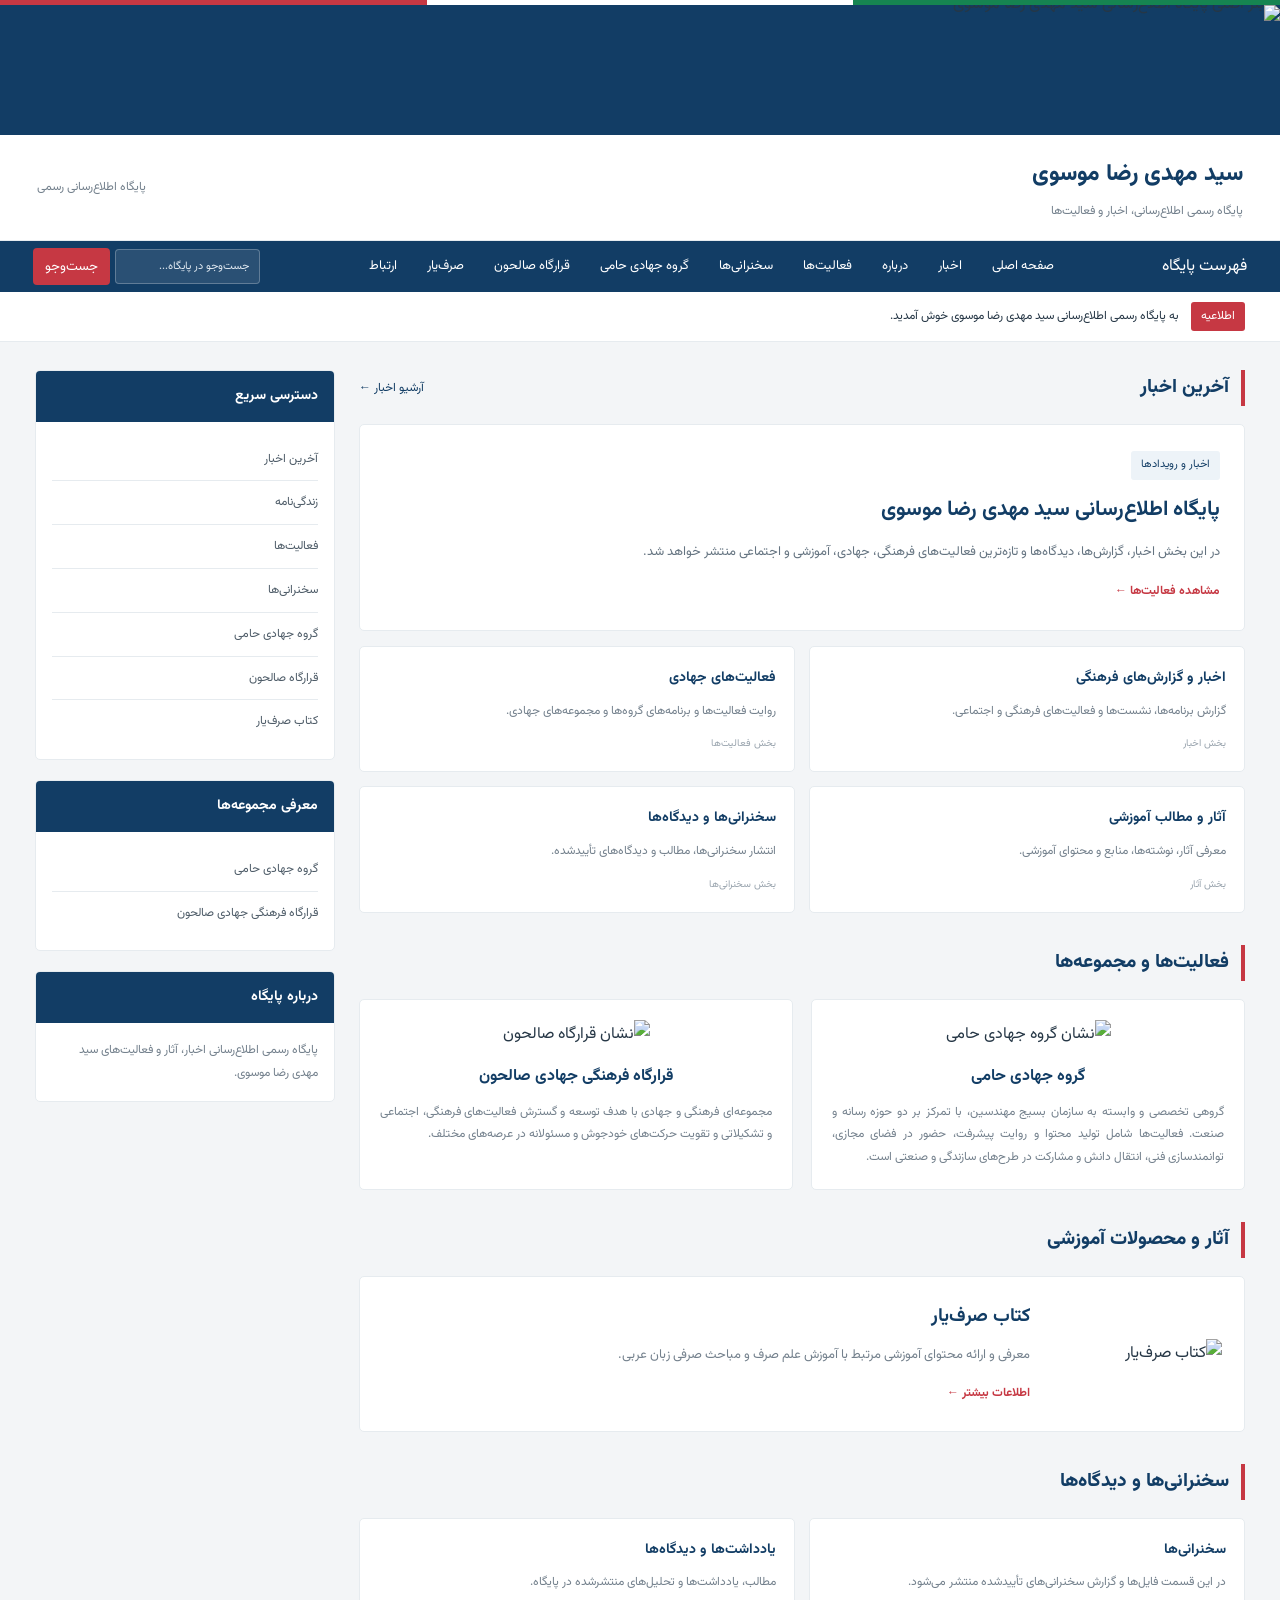
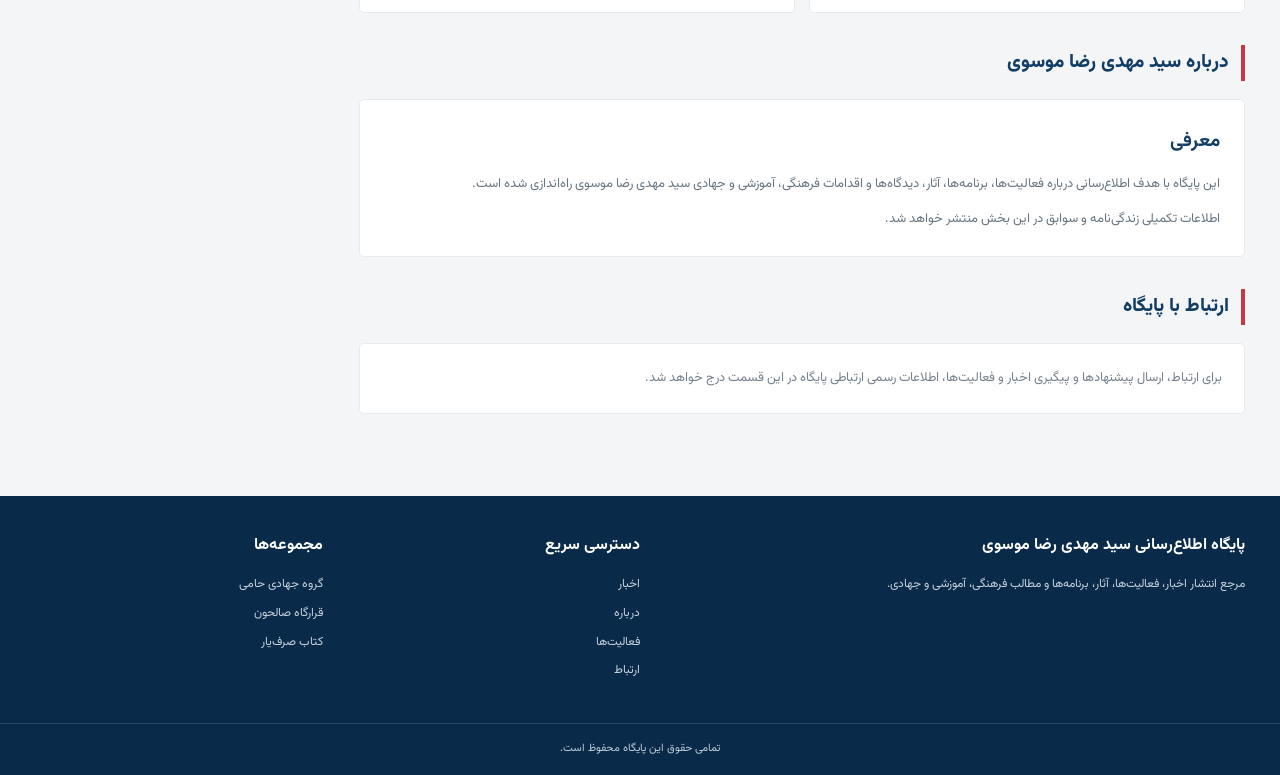
==== index.html @ 3959afa8 "Update index.html" ====
<!DOCTYPE html>
<html lang="fa" dir="rtl">
<head>
<meta charset="UTF-8">
<meta name="viewport" content="width=device-width, initial-scale=1.0">
<meta name="theme-color" content="#123d65">
<meta name="description" content="پایگاه اطلاع‌رسانی سید مهدی رضا موسوی؛ اخبار، فعالیت‌ها، آثار و برنامه‌های فرهنگی و جهادی">
<title>سید مهدی رضا موسوی | پایگاه اطلاع‌رسانی</title>

<link rel="preconnect" href="https://fonts.googleapis.com">
<link rel="preconnect" href="https://fonts.gstatic.com" crossorigin>
<link href="https://fonts.googleapis.com/css2?family=Vazirmatn:wght@400;500;600;700;800&display=swap" rel="stylesheet">

<style>
:root {
  --blue: #123d65;
  --dark: #092b49;
  --red: #c63843;
  --green: #168451;
  --text: #263746;
  --muted: #74818d;
  --line: #e6ebef;
  --bg: #f3f5f7;
  --white: #fff;
}

* {
  box-sizing: border-box;
  margin: 0;
  padding: 0;
}

html { scroll-behavior: smooth; }

body {
  font-family: "Vazirmatn", Tahoma, sans-serif;
  background: var(--bg);
  color: var(--text);
  line-height: 1.9;
}

a {
  text-decoration: none;
  color: inherit;
}

button, input { font-family: inherit; }

.top-strip {
  height: 5px;
  background: linear-gradient(to left,
    var(--green) 0 33.33%,
    white 33.33% 66.66%,
    var(--red) 66.66% 100%);
}

.hero-banner {
  width: 100%;
  overflow: hidden;
  background: #123d65;
  line-height: 0;
}

.hero-banner img {
  display: block;
  width: 100%;
  height: auto;
  max-height: 310px;
  min-height: 130px;
  object-fit: cover;
  object-position: center;
}

.header {
  background: white;
  border-bottom: 1px solid var(--line);
}

.header-inner {
  max-width: 1250px;
  margin: auto;
  padding: 18px 22px;
  display: flex;
  justify-content: space-between;
  align-items: center;
  gap: 20px;
}

.brand-title {
  color: var(--blue);
  font-size: 23px;
  font-weight: 800;
}

.brand-subtitle {
  color: var(--muted);
  font-size: 12px;
  margin-top: 3px;
}

.header-date {
  color: var(--muted);
  font-size: 12px;
}

.navbar {
  background: var(--blue);
  color: white;
  position: relative;
  z-index: 10;
}

.nav-inner {
  max-width: 1250px;
  margin: auto;
  padding: 0 18px;
  display: flex;
  align-items: center;
  justify-content: space-between;
}

.menu {
  display: flex;
  list-style: none;
  align-items: center;
  flex-wrap: wrap;
}

.menu a {
  display: block;
  padding: 13px 15px;
  font-size: 13px;
  transition: .2s;
}

.menu a:hover {
  background: rgba(255,255,255,.13);
}

.mobile-toggle {
  display: none;
  border: 0;
  color: white;
  background: transparent;
  font-size: 25px;
  padding: 7px;
  cursor: pointer;
}

.search-area {
  display: flex;
  align-items: center;
  gap: 5px;
}

.search-area input {
  width: 145px;
  padding: 8px 10px;
  border: 1px solid rgba(255,255,255,.25);
  background: rgba(255,255,255,.1);
  border-radius: 4px;
  color: white;
  outline: none;
  font-size: 11px;
}

.search-area input::placeholder { color: #e0e9f1; }

.search-area button {
  background: var(--red);
  border: 0;
  color: white;
  padding: 8px 12px;
  border-radius: 4px;
  cursor: pointer;
}

.announcement {
  background: white;
  border-bottom: 1px solid var(--line);
}

.announcement-inner {
  max-width: 1250px;
  margin: auto;
  padding: 10px 20px;
  display: flex;
  gap: 12px;
  align-items: center;
  font-size: 12px;
}

.announcement-label {
  background: var(--red);
  color: white;
  padding: 3px 10px;
  border-radius: 3px;
  white-space: nowrap;
}

.container {
  max-width: 1250px;
  margin: 28px auto;
  padding: 0 20px;
}

.section-heading {
  display: flex;
  align-items: center;
  justify-content: space-between;
  border-right: 4px solid var(--red);
  padding-right: 12px;
  margin-bottom: 18px;
}

.section-heading h2 {
  font-size: 19px;
  color: var(--blue);
  font-weight: 800;
}

.section-heading a {
  font-size: 12px;
  color: var(--blue);
}

.main-grid {
  display: grid;
  grid-template-columns: minmax(0, 1fr) 300px;
  gap: 24px;
  align-items: start;
}

.content-section { margin-bottom: 32px; }

.featured {
  background: white;
  border: 1px solid var(--line);
  border-radius: 5px;
  overflow: hidden;
}

.featured-content { padding: 24px; }

.category {
  display: inline-block;
  background: #edf3f8;
  color: var(--blue);
  padding: 4px 10px;
  font-size: 11px;
  border-radius: 3px;
  margin-bottom: 10px;
}

.featured h2 {
  font-size: 21px;
  line-height: 1.9;
  color: var(--blue);
  margin-bottom: 10px;
}

.featured p {
  color: #657481;
  font-size: 13px;
}

.read-more {
  display: inline-block;
  margin-top: 15px;
  color: var(--red);
  font-size: 12px;
  font-weight: 700;
}

.news-grid {
  display: grid;
  grid-template-columns: repeat(2, minmax(0, 1fr));
  gap: 14px;
}

.news-card {
  background: white;
  border: 1px solid var(--line);
  border-radius: 5px;
  padding: 18px;
  transition: .2s;
}

.news-card:hover {
  transform: translateY(-3px);
  box-shadow: 0 6px 20px rgba(0,0,0,.06);
}

.news-card h3 {
  color: var(--blue);
  font-size: 14px;
  margin-bottom: 8px;
}

.news-card p {
  color: var(--muted);
  font-size: 12px;
}

.news-date {
  display: block;
  color: #98a3ad;
  font-size: 10px;
  margin-top: 12px;
}

.sidebar-box {
  background: white;
  border: 1px solid var(--line);
  margin-bottom: 20px;
  border-radius: 5px;
  overflow: hidden;
}

.sidebar-title {
  background: var(--blue);
  color: white;
  padding: 12px 16px;
  font-size: 14px;
  font-weight: 700;
}

.sidebar-body { padding: 16px; }

.sidebar-link {
  display: block;
  border-bottom: 1px solid var(--line);
  padding: 10px 0;
  font-size: 12px;
  color: #4e5c68;
}

.sidebar-link:last-child { border-bottom: 0; }

.organization-grid {
  display: grid;
  grid-template-columns: repeat(2, minmax(0, 1fr));
  gap: 18px;
}

.organization-card {
  background: white;
  border: 1px solid var(--line);
  padding: 20px;
  border-radius: 5px;
  text-align: center;
}

.organization-card img {
  width: 100%;
  height: 145px;
  object-fit: contain;
  margin-bottom: 12px;
}

.organization-card h3 {
  color: var(--blue);
  font-size: 16px;
  margin-bottom: 8px;
}

.organization-card p {
  font-size: 12px;
  color: var(--muted);
  text-align: justify;
}

.book-card {
  display: flex;
  align-items: center;
  gap: 22px;
  background: white;
  border: 1px solid var(--line);
  padding: 22px;
  border-radius: 5px;
}

.book-card img {
  width: 170px;
  max-height: 190px;
  object-fit: contain;
}

.book-card h3 {
  color: var(--blue);
  margin-bottom: 8px;
}

.book-card p {
  font-size: 13px;
  color: var(--muted);
}

.about-box {
  background: white;
  border: 1px solid var(--line);
  border-radius: 5px;
  padding: 24px;
}

.about-box h2 {
  color: var(--blue);
  font-size: 19px;
  margin-bottom: 12px;
}

.about-box p {
  color: #667582;
  font-size: 13px;
}

.contact-box {
  background: white;
  padding: 22px;
  border: 1px solid var(--line);
  border-radius: 5px;
}

.contact-box p {
  font-size: 13px;
  color: var(--muted);
}

.footer {
  background: var(--dark);
  color: white;
  margin-top: 50px;
}

.footer-inner {
  max-width: 1250px;
  margin: auto;
  padding: 35px 20px;
  display: grid;
  grid-template-columns: 2fr 1fr 1fr;
  gap: 30px;
}

.footer h3 {
  font-size: 16px;
  margin-bottom: 12px;
}

.footer p, .footer a {
  font-size: 12px;
  color: #c5d1dc;
}

.footer a {
  display: block;
  margin: 6px 0;
}

.copyright {
  text-align: center;
  border-top: 1px solid rgba(255,255,255,.13);
  padding: 15px;
  font-size: 11px;
  color: #bdcbd8;
}

@media(max-width: 850px) {
  .main-grid { grid-template-columns: 1fr; }

  .sidebar {
    display: grid;
    grid-template-columns: repeat(2, minmax(0, 1fr));
    gap: 12px;
  }

  .footer-inner { grid-template-columns: 1fr 1fr; }
}

@media(max-width: 600px) {
  .hero-banner img {
    min-height: 105px;
    max-height: 190px;
    object-fit: cover;
  }

  .header-inner { padding: 12px 15px; }
  .brand-title { font-size: 17px; }
  .header-date { display: none; }

  .nav-inner {
    display: block;
    padding: 0 12px;
  }

  .mobile-bar {
    display: flex;
    justify-content: space-between;
    align-items: center;
    min-height: 48px;
  }

  .mobile-toggle { display: block; }

  .menu {
    display: none;
    flex-direction: column;
    align-items: stretch;
    padding-bottom: 10px;
  }

  .menu.open { display: flex; }

  .menu a {
    padding: 9px 12px;
    border-top: 1px solid rgba(255,255,255,.1);
  }

  .search-area { padding: 8px 0 13px; }
  .search-area input { width: 100%; }

  .announcement-inner { font-size: 10px; }

  .container {
    margin: 20px auto;
    padding: 0 13px;
  }

  .news-grid, .organization-grid { grid-template-columns: 1fr; }

  .featured-content { padding: 17px; }
  .featured h2 { font-size: 17px; }
  .sidebar { grid-template-columns: 1fr; }

  .book-card {
    flex-direction: column;
    text-align: center;
  }

  .book-card img { width: 145px; }

  .footer-inner {
    grid-template-columns: 1fr;
    gap: 22px;
  }
}
</style>
</head>

<body>

<div class="top-strip"></div>

<!-- بنر اصلی -->
<div class="hero-banner" id="home">
  <img src="header.png"
       alt="بنر اصلی پایگاه اطلاع‌رسانی سید مهدی رضا موسوی">
</div>

<header class="header">
  <div class="header-inner">
    <div>
      <div class="brand-title">سید مهدی رضا موسوی</div>
      <div class="brand-subtitle">پایگاه رسمی اطلاع‌رسانی، اخبار و فعالیت‌ها</div>
    </div>
    <div class="header-date">پایگاه اطلاع‌رسانی رسمی</div>
  </div>
</header>

<nav class="navbar">
  <div class="nav-inner">
    <div class="mobile-bar">
      <span>فهرست پایگاه</span>
      <button class="mobile-toggle" id="menuToggle" aria-label="باز کردن فهرست">☰</button>
    </div>

    <ul class="menu" id="mainMenu">
      <li><a href="#home">صفحه اصلی</a></li>
      <li><a href="#news">اخبار</a></li>
      <li><a href="#about">درباره</a></li>
      <li><a href="#works">فعالیت‌ها</a></li>
      <li><a href="#speeches">سخنرانی‌ها</a></li>
      <li><a href="#hami">گروه جهادی حامی</a></li>
      <li><a href="#salehoon">قرارگاه صالحون</a></li>
      <li><a href="#sarfyar">صرف‌یار</a></li>
      <li><a href="#contact">ارتباط</a></li>
    </ul>

    <form class="search-area" id="searchForm">
      <input type="search" id="searchInput" placeholder="جست‌وجو در پایگاه...">
      <button type="submit">جست‌وجو</button>
    </form>
  </div>
</nav>

<div class="announcement">
  <div class="announcement-inner">
    <span class="announcement-label">اطلاعیه</span>
    <span>به پایگاه رسمی اطلاع‌رسانی سید مهدی رضا موسوی خوش آمدید.</span>
  </div>
</div>

<main class="container">
  <div class="main-grid">
    <div class="main-content">

      <section class="content-section" id="news">
        <div class="section-heading">
          <h2>آخرین اخبار</h2>
          <a href="#news">آرشیو اخبار ←</a>
        </div>

        <article class="featured searchable">
          <div class="featured-content">
            <span class="category">اخبار و رویدادها</span>
            <h2>پایگاه اطلاع‌رسانی سید مهدی رضا موسوی</h2>
            <p>
              در این بخش اخبار، گزارش‌ها، دیدگاه‌ها و تازه‌ترین فعالیت‌های
              فرهنگی، جهادی، آموزشی و اجتماعی منتشر خواهد شد.
            </p>
            <a class="read-more" href="#works">مشاهده فعالیت‌ها ←</a>
          </div>
        </article>

        <div class="news-grid" style="margin-top:15px">
          <article class="news-card searchable">
            <h3>اخبار و گزارش‌های فرهنگی</h3>
            <p>گزارش برنامه‌ها، نشست‌ها و فعالیت‌های فرهنگی و اجتماعی.</p>
            <span class="news-date">بخش اخبار</span>
          </article>

          <article class="news-card searchable">
            <h3>فعالیت‌های جهادی</h3>
            <p>روایت فعالیت‌ها و برنامه‌های گروه‌ها و مجموعه‌های جهادی.</p>
            <span class="news-date">بخش فعالیت‌ها</span>
          </article>

          <article class="news-card searchable">
            <h3>آثار و مطالب آموزشی</h3>
            <p>معرفی آثار، نوشته‌ها، منابع و محتوای آموزشی.</p>
            <span class="news-date">بخش آثار</span>
          </article>

          <article class="news-card searchable">
            <h3>سخنرانی‌ها و دیدگاه‌ها</h3>
            <p>انتشار سخنرانی‌ها، مطالب و دیدگاه‌های تأییدشده.</p>
            <span class="news-date">بخش سخنرانی‌ها</span>
          </article>
        </div>
      </section>

      <section class="content-section" id="works">
        <div class="section-heading">
          <h2>فعالیت‌ها و مجموعه‌ها</h2>
        </div>

        <div class="organization-grid">
          <article class="organization-card searchable" id="hami">
            <img src="hami.png" alt="نشان گروه جهادی حامی">
            <h3>گروه جهادی حامی</h3>
            <p>
              گروهی تخصصی و وابسته به سازمان بسیج مهندسین، با تمرکز بر
              دو حوزه رسانه و صنعت. فعالیت‌ها شامل تولید محتوا و روایت
              پیشرفت، حضور در فضای مجازی، توانمندسازی فنی، انتقال دانش
              و مشارکت در طرح‌های سازندگی و صنعتی است.
            </p>
          </article>

          <article class="organization-card searchable" id="salehoon">
            <img src="salehoon.jpg" alt="نشان قرارگاه صالحون">
            <h3>قرارگاه فرهنگی جهادی صالحون</h3>
            <p>
              مجموعه‌ای فرهنگی و جهادی با هدف توسعه و گسترش فعالیت‌های
              فرهنگی، اجتماعی و تشکیلاتی و تقویت حرکت‌های خودجوش
              و مسئولانه در عرصه‌های مختلف.
            </p>
          </article>
        </div>
      </section>

      <section class="content-section" id="sarfyar">
        <div class="section-heading">
          <h2>آثار و محصولات آموزشی</h2>
        </div>

        <article class="book-card searchable">
          <img src="sarf-yar.png" alt="کتاب صرف‌یار">
          <div>
            <h3>کتاب صرف‌یار</h3>
            <p>
              معرفی و ارائه محتوای آموزشی مرتبط با آموزش علم صرف
              و مباحث صرفی زبان عربی.
            </p>
            <a class="read-more" href="#contact">اطلاعات بیشتر ←</a>
          </div>
        </article>
      </section>

      <section class="content-section" id="speeches">
        <div class="section-heading">
          <h2>سخنرانی‌ها و دیدگاه‌ها</h2>
        </div>

        <div class="news-grid">
          <article class="news-card searchable">
            <h3>سخنرانی‌ها</h3>
            <p>در این قسمت فایل‌ها و گزارش سخنرانی‌های تأییدشده منتشر می‌شود.</p>
          </article>
          <article class="news-card searchable">
            <h3>یادداشت‌ها و دیدگاه‌ها</h3>
            <p>مطالب، یادداشت‌ها و تحلیل‌های منتشرشده در پایگاه.</p>
          </article>
        </div>
      </section>

      <section class="content-section" id="about">
        <div class="section-heading">
          <h2>درباره سید مهدی رضا موسوی</h2>
        </div>

        <div class="about-box searchable">
          <h2>معرفی</h2>
          <p>
            این پایگاه با هدف اطلاع‌رسانی درباره فعالیت‌ها، برنامه‌ها،
            آثار، دیدگاه‌ها و اقدامات فرهنگی، آموزشی و جهادی
            سید مهدی رضا موسوی راه‌اندازی شده است.
          </p>
          <p style="margin-top:10px">
            اطلاعات تکمیلی زندگی‌نامه و سوابق در این بخش منتشر خواهد شد.
          </p>
        </div>
      </section>

      <section class="content-section" id="contact">
        <div class="section-heading">
          <h2>ارتباط با پایگاه</h2>
        </div>
        <div class="contact-box">
          <p>
            برای ارتباط، ارسال پیشنهادها و پیگیری اخبار و فعالیت‌ها،
            اطلاعات رسمی ارتباطی پایگاه در این قسمت درج خواهد شد.
          </p>
        </div>
      </section>

    </div>

    <aside class="sidebar">
      <div class="sidebar-box">
        <div class="sidebar-title">دسترسی سریع</div>
        <div class="sidebar-body">
          <a class="sidebar-link" href="#news">آخرین اخبار</a>
          <a class="sidebar-link" href="#about">زندگی‌نامه</a>
          <a class="sidebar-link" href="#works">فعالیت‌ها</a>
          <a class="sidebar-link" href="#speeches">سخنرانی‌ها</a>
          <a class="sidebar-link" href="#hami">گروه جهادی حامی</a>
          <a class="sidebar-link" href="#salehoon">قرارگاه صالحون</a>
          <a class="sidebar-link" href="#sarfyar">کتاب صرف‌یار</a>
        </div>
      </div>

      <div class="sidebar-box">
        <div class="sidebar-title">معرفی مجموعه‌ها</div>
        <div class="sidebar-body">
          <a class="sidebar-link" href="#hami">گروه جهادی حامی</a>
          <a class="sidebar-link" href="#salehoon">قرارگاه فرهنگی جهادی صالحون</a>
        </div>
      </div>

      <div class="sidebar-box">
        <div class="sidebar-title">درباره پایگاه</div>
        <div class="sidebar-body">
          <p style="font-size:12px;color:#74818d">
            پایگاه رسمی اطلاع‌رسانی اخبار، آثار و فعالیت‌های
            سید مهدی رضا موسوی.
          </p>
        </div>
      </div>
    </aside>
  </div>
</main>

<footer class="footer">
  <div class="footer-inner">
    <div>
      <h3>پایگاه اطلاع‌رسانی سید مهدی رضا موسوی</h3>
      <p>
        مرجع انتشار اخبار، فعالیت‌ها، آثار، برنامه‌ها و مطالب
        فرهنگی، آموزشی و جهادی.
      </p>
    </div>

    <div>
      <h3>دسترسی سریع</h3>
      <a href="#news">اخبار</a>
      <a href="#about">درباره</a>
      <a href="#works">فعالیت‌ها</a>
      <a href="#contact">ارتباط</a>
    </div>

    <div>
      <h3>مجموعه‌ها</h3>
      <a href="#hami">گروه جهادی حامی</a>
      <a href="#salehoon">قرارگاه صالحون</a>
      <a href="#sarfyar">کتاب صرف‌یار</a>
    </div>
  </div>

  <div class="copyright">
    تمامی حقوق این پایگاه محفوظ است.
  </div>
</footer>

<script>
const menuToggle = document.getElementById("menuToggle");
const mainMenu = document.getElementById("mainMenu");

menuToggle.addEventListener("click", function() {
  mainMenu.classList.toggle("open");
});

document.querySelectorAll(".menu a").forEach(function(link) {
  link.addEventListener("click", function() {
    mainMenu.classList.remove("open");
  });
});

document.getElementById("searchForm").addEventListener("submit", function(e) {
  e.preventDefault();

  const query = document.getElementById("searchInput").value
    .trim().toLowerCase();

  document.querySelectorAll(".searchable").forEach(function(item) {
    const content = item.innerText.toLowerCase();
    item.style.display = (!query || content.includes(query)) ? "" : "none";
  });
});
</script>

</body>
</html>
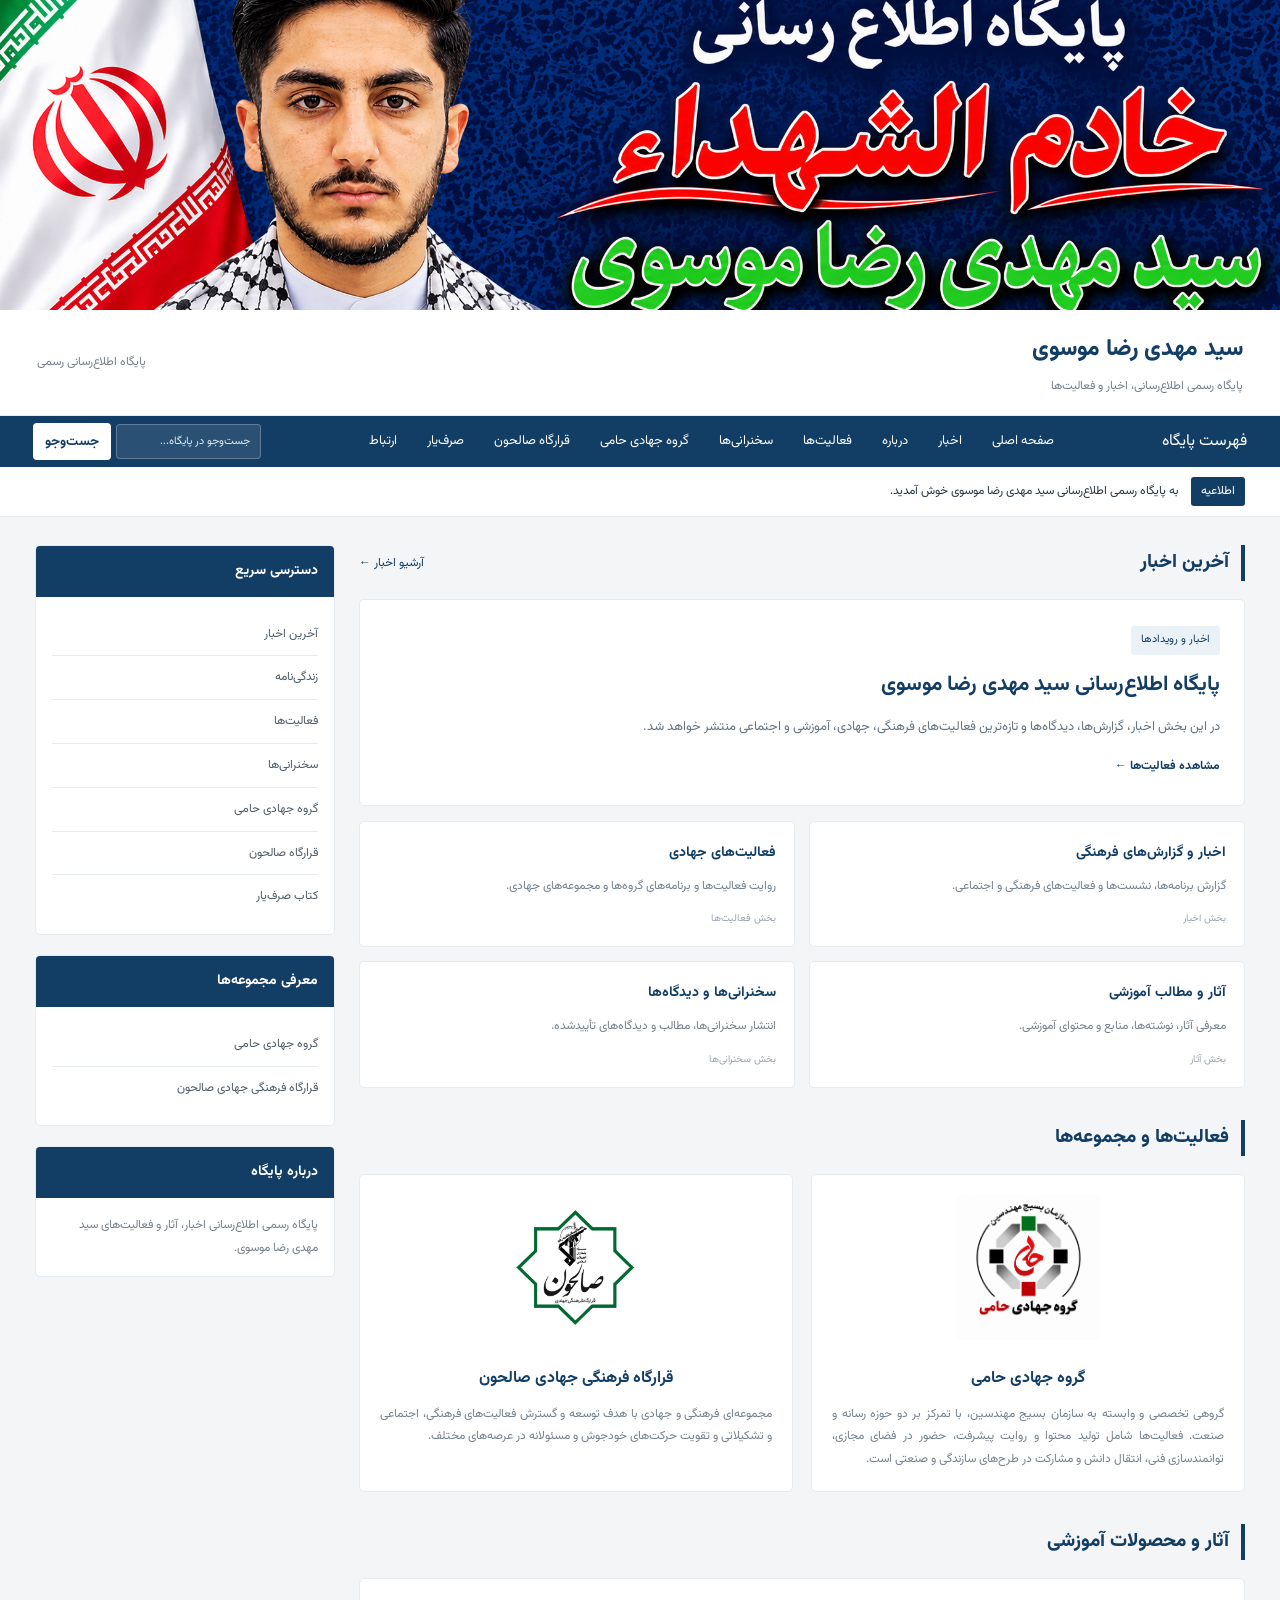
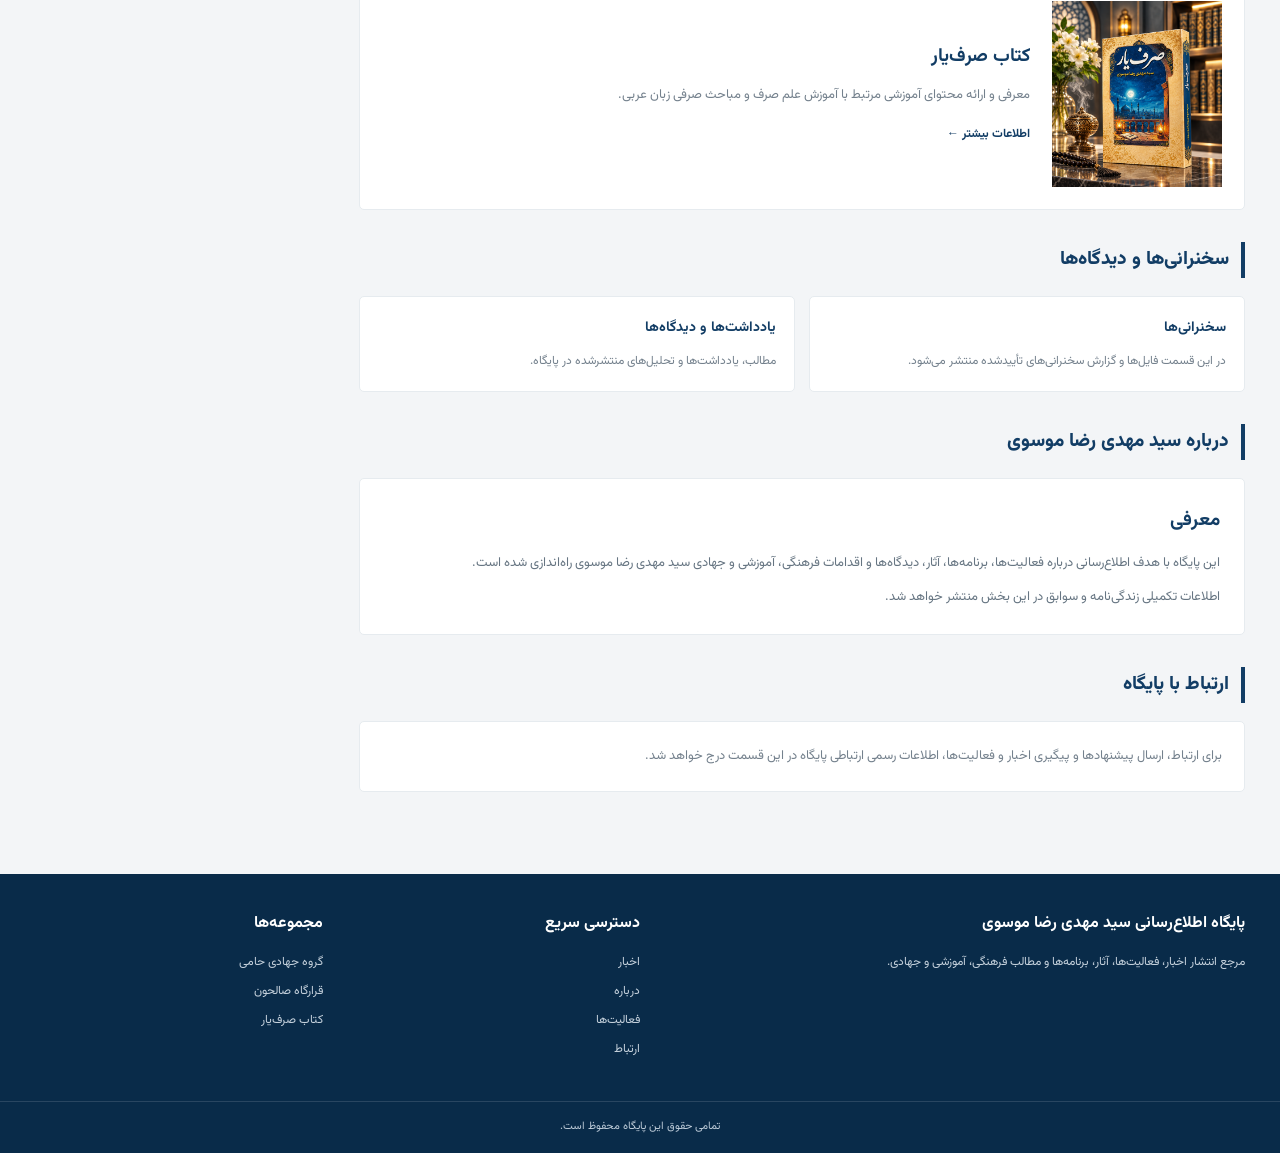
==== commit ae792526: "Update index.html" ====
--- a/index.html
+++ b/index.html
@@ -16,13 +16,12 @@
 :root {
   --blue: #123d65;
   --dark: #092b49;
-  --red: #c63843;
-  --green: #168451;
+  --blue-light: #eaf1f7;
   --text: #263746;
   --muted: #74818d;
   --line: #e6ebef;
   --bg: #f3f5f7;
-  --white: #fff;
+  --white: #ffffff;
 }
 
 * {
@@ -31,7 +30,9 @@
   padding: 0;
 }
 
-html { scroll-behavior: smooth; }
+html {
+  scroll-behavior: smooth;
+}
 
 body {
   font-family: "Vazirmatn", Tahoma, sans-serif;
@@ -45,20 +46,16 @@
   color: inherit;
 }
 
-button, input { font-family: inherit; }
-
-.top-strip {
-  height: 5px;
-  background: linear-gradient(to left,
-    var(--green) 0 33.33%,
-    white 33.33% 66.66%,
-    var(--red) 66.66% 100%);
-}
+button, input {
+  font-family: inherit;
+}
+
+/* بنر اصلی */
 
 .hero-banner {
   width: 100%;
   overflow: hidden;
-  background: #123d65;
+  background: var(--blue);
   line-height: 0;
 }
 
@@ -72,8 +69,10 @@
   object-position: center;
 }
 
+/* سربرگ */
+
 .header {
-  background: white;
+  background: var(--white);
   border-bottom: 1px solid var(--line);
 }
 
@@ -103,6 +102,8 @@
   color: var(--muted);
   font-size: 12px;
 }
+
+/* منوی اصلی */
 
 .navbar {
   background: var(--blue);
@@ -165,16 +166,21 @@
   font-size: 11px;
 }
 
-.search-area input::placeholder { color: #e0e9f1; }
+.search-area input::placeholder {
+  color: #e0e9f1;
+}
 
 .search-area button {
-  background: var(--red);
+  background: #ffffff;
   border: 0;
-  color: white;
+  color: var(--blue);
   padding: 8px 12px;
   border-radius: 4px;
   cursor: pointer;
-}
+  font-weight: 700;
+}
+
+/* اطلاعیه */
 
 .announcement {
   background: white;
@@ -192,13 +198,15 @@
 }
 
 .announcement-label {
-  background: var(--red);
+  background: var(--blue);
   color: white;
   padding: 3px 10px;
   border-radius: 3px;
   white-space: nowrap;
 }
 
+/* محتوای اصلی */
+
 .container {
   max-width: 1250px;
   margin: 28px auto;
@@ -209,7 +217,7 @@
   display: flex;
   align-items: center;
   justify-content: space-between;
-  border-right: 4px solid var(--red);
+  border-right: 4px solid var(--blue);
   padding-right: 12px;
   margin-bottom: 18px;
 }
@@ -232,7 +240,11 @@
   align-items: start;
 }
 
-.content-section { margin-bottom: 32px; }
+.content-section {
+  margin-bottom: 32px;
+}
+
+/* خبر اصلی */
 
 .featured {
   background: white;
@@ -241,11 +253,13 @@
   overflow: hidden;
 }
 
-.featured-content { padding: 24px; }
+.featured-content {
+  padding: 24px;
+}
 
 .category {
   display: inline-block;
-  background: #edf3f8;
+  background: var(--blue-light);
   color: var(--blue);
   padding: 4px 10px;
   font-size: 11px;
@@ -268,10 +282,12 @@
 .read-more {
   display: inline-block;
   margin-top: 15px;
-  color: var(--red);
+  color: var(--blue);
   font-size: 12px;
   font-weight: 700;
 }
+
+/* کارت های خبری */
 
 .news-grid {
   display: grid;
@@ -290,6 +306,7 @@
 .news-card:hover {
   transform: translateY(-3px);
   box-shadow: 0 6px 20px rgba(0,0,0,.06);
+  border-color: #c7d8e7;
 }
 
 .news-card h3 {
@@ -309,6 +326,8 @@
   font-size: 10px;
   margin-top: 12px;
 }
+
+/* ستون کناری */
 
 .sidebar-box {
   background: white;
@@ -326,7 +345,9 @@
   font-weight: 700;
 }
 
-.sidebar-body { padding: 16px; }
+.sidebar-body {
+  padding: 16px;
+}
 
 .sidebar-link {
   display: block;
@@ -336,7 +357,15 @@
   color: #4e5c68;
 }
 
-.sidebar-link:last-child { border-bottom: 0; }
+.sidebar-link:hover {
+  color: var(--blue);
+}
+
+.sidebar-link:last-child {
+  border-bottom: 0;
+}
+
+/* معرفی مجموعه ها */
 
 .organization-grid {
   display: grid;
@@ -370,6 +399,8 @@
   color: var(--muted);
   text-align: justify;
 }
+
+/* کتاب و آثار */
 
 .book-card {
   display: flex;
@@ -397,6 +428,8 @@
   color: var(--muted);
 }
 
+/* زندگی نامه */
+
 .about-box {
   background: white;
   border: 1px solid var(--line);
@@ -415,6 +448,8 @@
   font-size: 13px;
 }
 
+/* ارتباط */
+
 .contact-box {
   background: white;
   padding: 22px;
@@ -426,6 +461,8 @@
   font-size: 13px;
   color: var(--muted);
 }
+
+/* پاورقی */
 
 .footer {
   background: var(--dark);
@@ -447,7 +484,8 @@
   margin-bottom: 12px;
 }
 
-.footer p, .footer a {
+.footer p,
+.footer a {
   font-size: 12px;
   color: #c5d1dc;
 }
@@ -455,6 +493,10 @@
 .footer a {
   display: block;
   margin: 6px 0;
+}
+
+.footer a:hover {
+  color: white;
 }
 
 .copyright {
@@ -465,8 +507,12 @@
   color: #bdcbd8;
 }
 
+/* نسخه تبلت */
+
 @media(max-width: 850px) {
-  .main-grid { grid-template-columns: 1fr; }
+  .main-grid {
+    grid-template-columns: 1fr;
+  }
 
   .sidebar {
     display: grid;
@@ -474,8 +520,12 @@
     gap: 12px;
   }
 
-  .footer-inner { grid-template-columns: 1fr 1fr; }
-}
+  .footer-inner {
+    grid-template-columns: 1fr 1fr;
+  }
+}
+
+/* نسخه موبایل */
 
 @media(max-width: 600px) {
   .hero-banner img {
@@ -484,9 +534,17 @@
     object-fit: cover;
   }
 
-  .header-inner { padding: 12px 15px; }
-  .brand-title { font-size: 17px; }
-  .header-date { display: none; }
+  .header-inner {
+    padding: 12px 15px;
+  }
+
+  .brand-title {
+    font-size: 17px;
+  }
+
+  .header-date {
+    display: none;
+  }
 
   .nav-inner {
     display: block;
@@ -500,7 +558,9 @@
     min-height: 48px;
   }
 
-  .mobile-toggle { display: block; }
+  .mobile-toggle {
+    display: block;
+  }
 
   .menu {
     display: none;
@@ -509,35 +569,57 @@
     padding-bottom: 10px;
   }
 
-  .menu.open { display: flex; }
+  .menu.open {
+    display: flex;
+  }
 
   .menu a {
     padding: 9px 12px;
     border-top: 1px solid rgba(255,255,255,.1);
   }
 
-  .search-area { padding: 8px 0 13px; }
-  .search-area input { width: 100%; }
-
-  .announcement-inner { font-size: 10px; }
+  .search-area {
+    padding: 8px 0 13px;
+  }
+
+  .search-area input {
+    width: 100%;
+  }
+
+  .announcement-inner {
+    font-size: 10px;
+  }
 
   .container {
     margin: 20px auto;
     padding: 0 13px;
   }
 
-  .news-grid, .organization-grid { grid-template-columns: 1fr; }
-
-  .featured-content { padding: 17px; }
-  .featured h2 { font-size: 17px; }
-  .sidebar { grid-template-columns: 1fr; }
+  .news-grid,
+  .organization-grid {
+    grid-template-columns: 1fr;
+  }
+
+  .featured-content {
+    padding: 17px;
+  }
+
+  .featured h2 {
+    font-size: 17px;
+  }
+
+  .sidebar {
+    grid-template-columns: 1fr;
+  }
 
   .book-card {
     flex-direction: column;
     text-align: center;
   }
 
-  .book-card img { width: 145px; }
+  .book-card img {
+    width: 145px;
+  }
 
   .footer-inner {
     grid-template-columns: 1fr;
@@ -549,14 +631,13 @@
 
 <body>
 
-<div class="top-strip"></div>
-
 <!-- بنر اصلی -->
 <div class="hero-banner" id="home">
-  <img src="header.png"
+  <img src="images/header.png"
        alt="بنر اصلی پایگاه اطلاع‌رسانی سید مهدی رضا موسوی">
 </div>
 
+<!-- سربرگ -->
 <header class="header">
   <div class="header-inner">
     <div>
@@ -567,8 +648,10 @@
   </div>
 </header>
 
+<!-- منوی اصلی -->
 <nav class="navbar">
   <div class="nav-inner">
+
     <div class="mobile-bar">
       <span>فهرست پایگاه</span>
       <button class="mobile-toggle" id="menuToggle" aria-label="باز کردن فهرست">☰</button>
@@ -590,9 +673,11 @@
       <input type="search" id="searchInput" placeholder="جست‌وجو در پایگاه...">
       <button type="submit">جست‌وجو</button>
     </form>
+
   </div>
 </nav>
 
+<!-- اطلاعیه -->
 <div class="announcement">
   <div class="announcement-inner">
     <span class="announcement-label">اطلاعیه</span>
@@ -600,11 +685,16 @@
   </div>
 </div>
 
+<!-- محتوای سایت -->
 <main class="container">
+
   <div class="main-grid">
+
     <div class="main-content">
 
+      <!-- اخبار -->
       <section class="content-section" id="news">
+
         <div class="section-heading">
           <h2>آخرین اخبار</h2>
           <a href="#news">آرشیو اخبار ←</a>
@@ -623,6 +713,7 @@
         </article>
 
         <div class="news-grid" style="margin-top:15px">
+
           <article class="news-card searchable">
             <h3>اخبار و گزارش‌های فرهنگی</h3>
             <p>گزارش برنامه‌ها، نشست‌ها و فعالیت‌های فرهنگی و اجتماعی.</p>
@@ -646,108 +737,150 @@
             <p>انتشار سخنرانی‌ها، مطالب و دیدگاه‌های تأییدشده.</p>
             <span class="news-date">بخش سخنرانی‌ها</span>
           </article>
+
         </div>
       </section>
 
+      <!-- مجموعه ها -->
       <section class="content-section" id="works">
+
         <div class="section-heading">
           <h2>فعالیت‌ها و مجموعه‌ها</h2>
         </div>
 
         <div class="organization-grid">
+
           <article class="organization-card searchable" id="hami">
-            <img src="hami.png" alt="نشان گروه جهادی حامی">
+
+            <img src="images/hami.png"
+                 alt="نشان گروه جهادی حامی">
+
             <h3>گروه جهادی حامی</h3>
+
             <p>
               گروهی تخصصی و وابسته به سازمان بسیج مهندسین، با تمرکز بر
               دو حوزه رسانه و صنعت. فعالیت‌ها شامل تولید محتوا و روایت
               پیشرفت، حضور در فضای مجازی، توانمندسازی فنی، انتقال دانش
               و مشارکت در طرح‌های سازندگی و صنعتی است.
             </p>
+
           </article>
 
           <article class="organization-card searchable" id="salehoon">
-            <img src="salehoon.jpg" alt="نشان قرارگاه صالحون">
+
+            <img src="images/salehoon.jpg"
+                 alt="نشان قرارگاه صالحون">
+
             <h3>قرارگاه فرهنگی جهادی صالحون</h3>
+
             <p>
               مجموعه‌ای فرهنگی و جهادی با هدف توسعه و گسترش فعالیت‌های
               فرهنگی، اجتماعی و تشکیلاتی و تقویت حرکت‌های خودجوش
               و مسئولانه در عرصه‌های مختلف.
             </p>
+
           </article>
+
         </div>
       </section>
 
+      <!-- صرف یار -->
       <section class="content-section" id="sarfyar">
+
         <div class="section-heading">
           <h2>آثار و محصولات آموزشی</h2>
         </div>
 
         <article class="book-card searchable">
-          <img src="sarf-yar.png" alt="کتاب صرف‌یار">
+
+          <img src="images/sarf-yar.png"
+               alt="کتاب صرف‌یار">
+
           <div>
             <h3>کتاب صرف‌یار</h3>
+
             <p>
               معرفی و ارائه محتوای آموزشی مرتبط با آموزش علم صرف
               و مباحث صرفی زبان عربی.
             </p>
+
             <a class="read-more" href="#contact">اطلاعات بیشتر ←</a>
           </div>
+
         </article>
       </section>
 
+      <!-- سخنرانی ها -->
       <section class="content-section" id="speeches">
+
         <div class="section-heading">
           <h2>سخنرانی‌ها و دیدگاه‌ها</h2>
         </div>
 
         <div class="news-grid">
+
           <article class="news-card searchable">
             <h3>سخنرانی‌ها</h3>
             <p>در این قسمت فایل‌ها و گزارش سخنرانی‌های تأییدشده منتشر می‌شود.</p>
           </article>
+
           <article class="news-card searchable">
             <h3>یادداشت‌ها و دیدگاه‌ها</h3>
             <p>مطالب، یادداشت‌ها و تحلیل‌های منتشرشده در پایگاه.</p>
           </article>
+
         </div>
       </section>
 
+      <!-- درباره -->
       <section class="content-section" id="about">
+
         <div class="section-heading">
           <h2>درباره سید مهدی رضا موسوی</h2>
         </div>
 
         <div class="about-box searchable">
+
           <h2>معرفی</h2>
+
           <p>
             این پایگاه با هدف اطلاع‌رسانی درباره فعالیت‌ها، برنامه‌ها،
             آثار، دیدگاه‌ها و اقدامات فرهنگی، آموزشی و جهادی
             سید مهدی رضا موسوی راه‌اندازی شده است.
           </p>
+
           <p style="margin-top:10px">
             اطلاعات تکمیلی زندگی‌نامه و سوابق در این بخش منتشر خواهد شد.
           </p>
+
         </div>
       </section>
 
+      <!-- ارتباط -->
       <section class="content-section" id="contact">
+
         <div class="section-heading">
           <h2>ارتباط با پایگاه</h2>
         </div>
+
         <div class="contact-box">
           <p>
             برای ارتباط، ارسال پیشنهادها و پیگیری اخبار و فعالیت‌ها،
             اطلاعات رسمی ارتباطی پایگاه در این قسمت درج خواهد شد.
           </p>
         </div>
+
       </section>
 
     </div>
 
+    <!-- ستون کناری -->
     <aside class="sidebar">
+
       <div class="sidebar-box">
+
         <div class="sidebar-title">دسترسی سریع</div>
+
         <div class="sidebar-body">
           <a class="sidebar-link" href="#news">آخرین اخبار</a>
           <a class="sidebar-link" href="#about">زندگی‌نامه</a>
@@ -757,31 +890,43 @@
           <a class="sidebar-link" href="#salehoon">قرارگاه صالحون</a>
           <a class="sidebar-link" href="#sarfyar">کتاب صرف‌یار</a>
         </div>
+
       </div>
 
       <div class="sidebar-box">
+
         <div class="sidebar-title">معرفی مجموعه‌ها</div>
+
         <div class="sidebar-body">
           <a class="sidebar-link" href="#hami">گروه جهادی حامی</a>
           <a class="sidebar-link" href="#salehoon">قرارگاه فرهنگی جهادی صالحون</a>
         </div>
+
       </div>
 
       <div class="sidebar-box">
+
         <div class="sidebar-title">درباره پایگاه</div>
+
         <div class="sidebar-body">
           <p style="font-size:12px;color:#74818d">
             پایگاه رسمی اطلاع‌رسانی اخبار، آثار و فعالیت‌های
             سید مهدی رضا موسوی.
           </p>
         </div>
+
       </div>
+
     </aside>
+
   </div>
 </main>
 
+<!-- پاورقی -->
 <footer class="footer">
+
   <div class="footer-inner">
+
     <div>
       <h3>پایگاه اطلاع‌رسانی سید مهدی رضا موسوی</h3>
       <p>
@@ -804,14 +949,18 @@
       <a href="#salehoon">قرارگاه صالحون</a>
       <a href="#sarfyar">کتاب صرف‌یار</a>
     </div>
+
   </div>
 
   <div class="copyright">
     تمامی حقوق این پایگاه محفوظ است.
   </div>
+
 </footer>
 
+<!-- اسکریپت منو و جست وجو -->
 <script>
+
 const menuToggle = document.getElementById("menuToggle");
 const mainMenu = document.getElementById("mainMenu");
 
@@ -826,17 +975,25 @@
 });
 
 document.getElementById("searchForm").addEventListener("submit", function(e) {
+
   e.preventDefault();
 
   const query = document.getElementById("searchInput").value
     .trim().toLowerCase();
 
   document.querySelectorAll(".searchable").forEach(function(item) {
+
     const content = item.innerText.toLowerCase();
-    item.style.display = (!query || content.includes(query)) ? "" : "none";
+
+    item.style.display =
+      (!query || content.includes(query)) ? "" : "none";
+
   });
+
 });
+
 </script>
 
 </body>
-</html>
+        </html>
+        
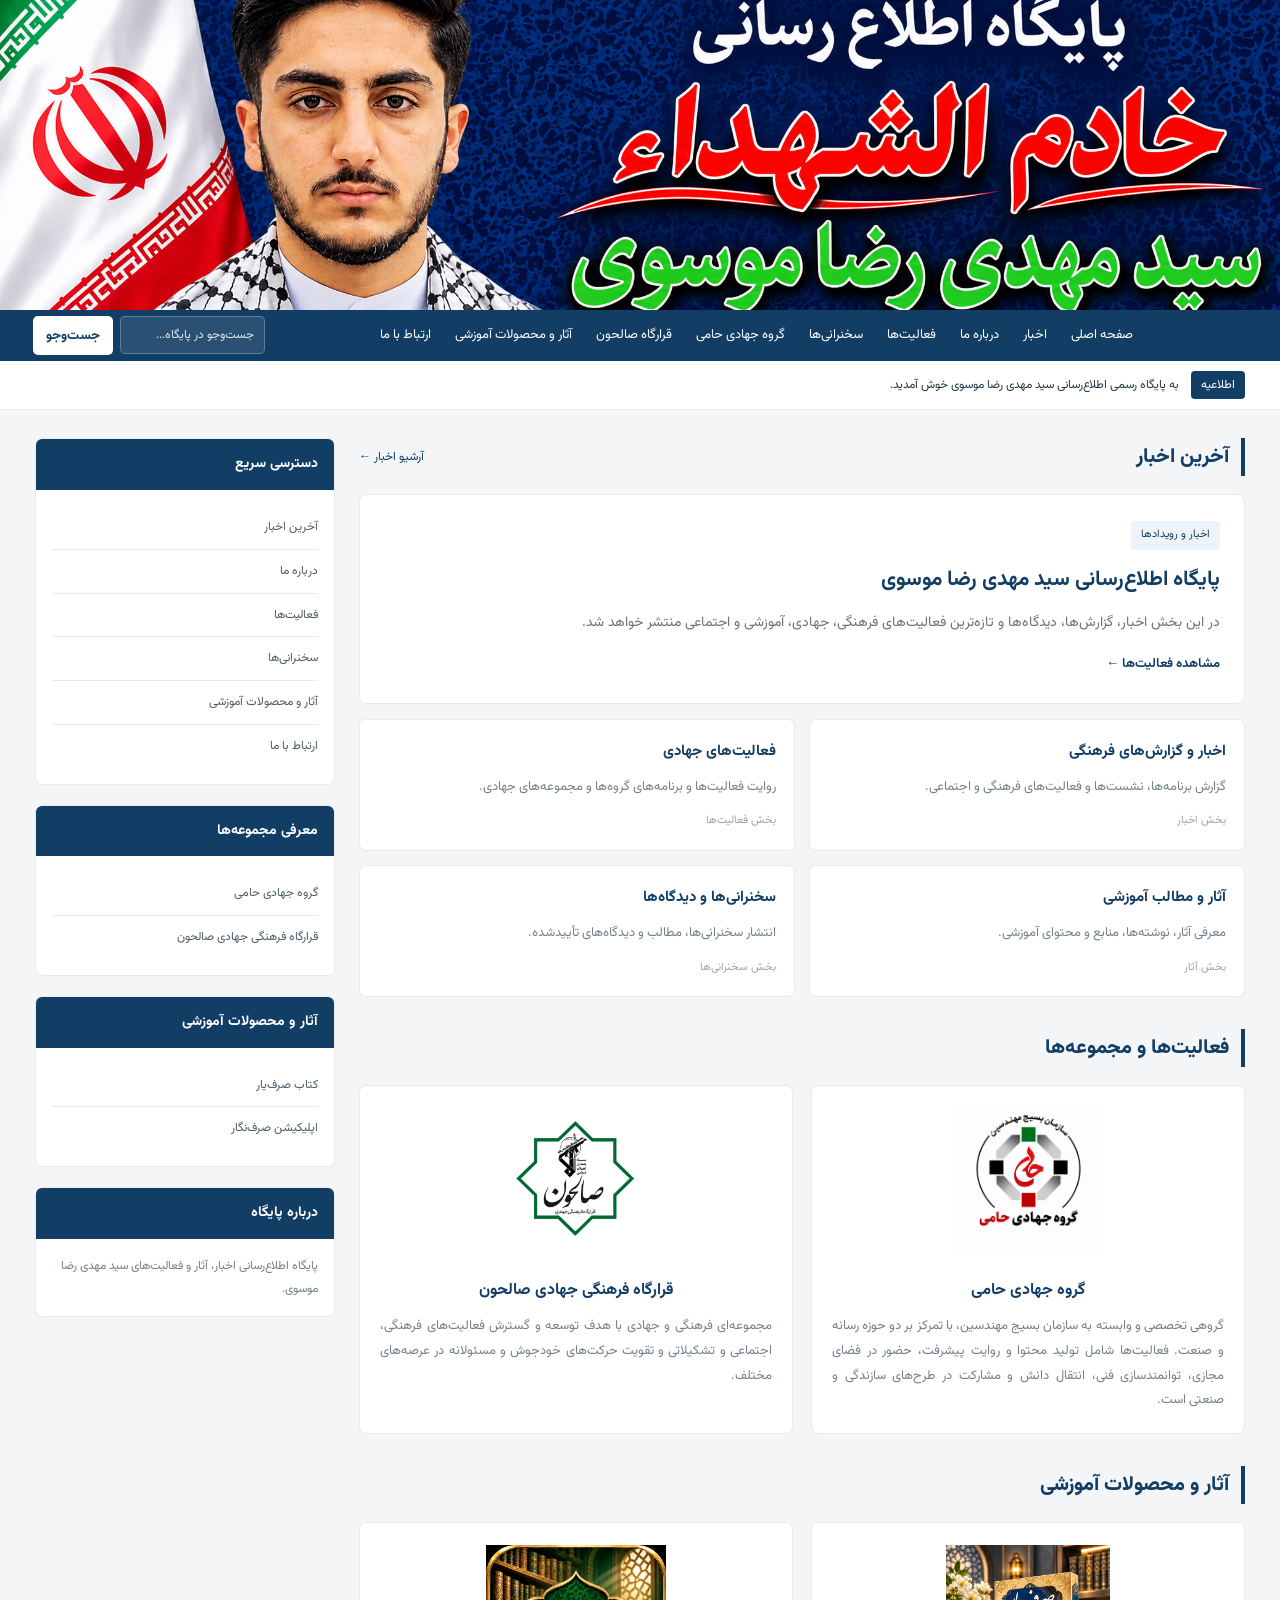
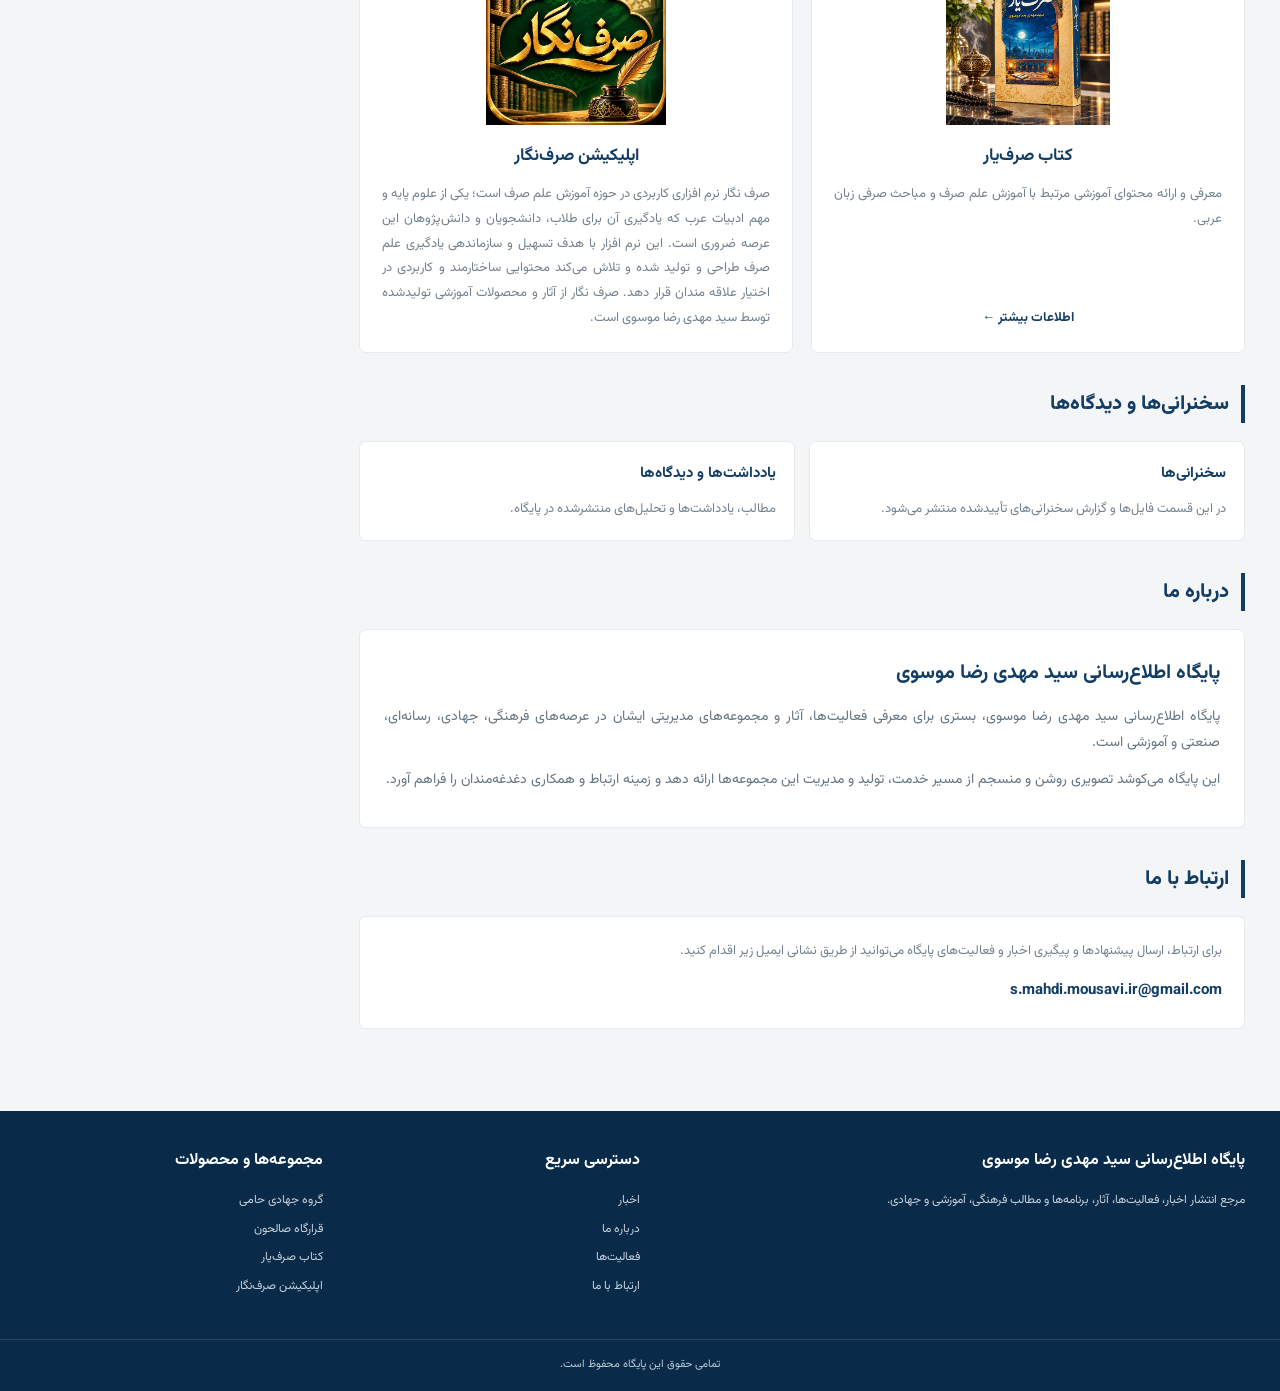
==== commit 63d68c79: "Update index.html" ====
--- a/index.html
+++ b/index.html
@@ -5,7 +5,7 @@
 <meta charset="UTF-8">
 <meta name="viewport" content="width=device-width, initial-scale=1.0">
 <meta name="theme-color" content="#123d65">
-<meta name="description" content="پایگاه اطلاع‌رسانی سید مهدی رضا موسوی؛ اخبار، فعالیت‌ها، آثار و برنامه‌های فرهنگی و جهادی">
+<meta name="description" content="پایگاه اطلاع‌رسانی سید مهدی رضا موسوی؛ اخبار، فعالیت‌ها، آثار و محصولات آموزشی">
 <title>سید مهدی رضا موسوی | پایگاه اطلاع‌رسانی</title>
 
 <link rel="preconnect" href="https://fonts.googleapis.com">
@@ -16,7 +16,7 @@
 :root {
   --blue: #123d65;
   --dark: #092b49;
-  --blue-light: #eaf1f7;
+  --light-blue: #edf3f8;
   --text: #263746;
   --muted: #74818d;
   --line: #e6ebef;
@@ -64,43 +64,8 @@
   width: 100%;
   height: auto;
   max-height: 310px;
-  min-height: 130px;
   object-fit: cover;
   object-position: center;
-}
-
-/* سربرگ */
-
-.header {
-  background: var(--white);
-  border-bottom: 1px solid var(--line);
-}
-
-.header-inner {
-  max-width: 1250px;
-  margin: auto;
-  padding: 18px 22px;
-  display: flex;
-  justify-content: space-between;
-  align-items: center;
-  gap: 20px;
-}
-
-.brand-title {
-  color: var(--blue);
-  font-size: 23px;
-  font-weight: 800;
-}
-
-.brand-subtitle {
-  color: var(--muted);
-  font-size: 12px;
-  margin-top: 3px;
-}
-
-.header-date {
-  color: var(--muted);
-  font-size: 12px;
 }
 
 /* منوی اصلی */
@@ -119,6 +84,7 @@
   display: flex;
   align-items: center;
   justify-content: space-between;
+  gap: 12px;
 }
 
 .menu {
@@ -130,7 +96,7 @@
 
 .menu a {
   display: block;
-  padding: 13px 15px;
+  padding: 13px 12px;
   font-size: 13px;
   transition: .2s;
 }
@@ -144,7 +110,7 @@
   border: 0;
   color: white;
   background: transparent;
-  font-size: 25px;
+  font-size: 27px;
   padding: 7px;
   cursor: pointer;
 }
@@ -152,18 +118,18 @@
 .search-area {
   display: flex;
   align-items: center;
-  gap: 5px;
+  gap: 7px;
 }
 
 .search-area input {
   width: 145px;
-  padding: 8px 10px;
+  padding: 9px 10px;
   border: 1px solid rgba(255,255,255,.25);
   background: rgba(255,255,255,.1);
-  border-radius: 4px;
+  border-radius: 5px;
   color: white;
   outline: none;
-  font-size: 11px;
+  font-size: 12px;
 }
 
 .search-area input::placeholder {
@@ -171,11 +137,11 @@
 }
 
 .search-area button {
-  background: #ffffff;
+  background: white;
   border: 0;
   color: var(--blue);
-  padding: 8px 12px;
-  border-radius: 4px;
+  padding: 9px 13px;
+  border-radius: 5px;
   cursor: pointer;
   font-weight: 700;
 }
@@ -201,7 +167,7 @@
   background: var(--blue);
   color: white;
   padding: 3px 10px;
-  border-radius: 3px;
+  border-radius: 4px;
   white-space: nowrap;
 }
 
@@ -223,7 +189,7 @@
 }
 
 .section-heading h2 {
-  font-size: 19px;
+  font-size: 20px;
   color: var(--blue);
   font-weight: 800;
 }
@@ -249,7 +215,7 @@
 .featured {
   background: white;
   border: 1px solid var(--line);
-  border-radius: 5px;
+  border-radius: 7px;
   overflow: hidden;
 }
 
@@ -259,11 +225,11 @@
 
 .category {
   display: inline-block;
-  background: var(--blue-light);
+  background: var(--light-blue);
   color: var(--blue);
   padding: 4px 10px;
   font-size: 11px;
-  border-radius: 3px;
+  border-radius: 4px;
   margin-bottom: 10px;
 }
 
@@ -276,14 +242,14 @@
 
 .featured p {
   color: #657481;
-  font-size: 13px;
+  font-size: 14px;
 }
 
 .read-more {
   display: inline-block;
   margin-top: 15px;
   color: var(--blue);
-  font-size: 12px;
+  font-size: 13px;
   font-weight: 700;
 }
 
@@ -298,7 +264,7 @@
 .news-card {
   background: white;
   border: 1px solid var(--line);
-  border-radius: 5px;
+  border-radius: 7px;
   padding: 18px;
   transition: .2s;
 }
@@ -306,24 +272,23 @@
 .news-card:hover {
   transform: translateY(-3px);
   box-shadow: 0 6px 20px rgba(0,0,0,.06);
-  border-color: #c7d8e7;
 }
 
 .news-card h3 {
   color: var(--blue);
-  font-size: 14px;
+  font-size: 15px;
   margin-bottom: 8px;
 }
 
 .news-card p {
   color: var(--muted);
-  font-size: 12px;
+  font-size: 13px;
 }
 
 .news-date {
   display: block;
   color: #98a3ad;
-  font-size: 10px;
+  font-size: 11px;
   margin-top: 12px;
 }
 
@@ -333,7 +298,7 @@
   background: white;
   border: 1px solid var(--line);
   margin-bottom: 20px;
-  border-radius: 5px;
+  border-radius: 7px;
   overflow: hidden;
 }
 
@@ -377,7 +342,7 @@
   background: white;
   border: 1px solid var(--line);
   padding: 20px;
-  border-radius: 5px;
+  border-radius: 7px;
   text-align: center;
 }
 
@@ -395,71 +360,99 @@
 }
 
 .organization-card p {
-  font-size: 12px;
+  font-size: 13px;
   color: var(--muted);
   text-align: justify;
 }
 
-/* کتاب و آثار */
-
-.book-card {
-  display: flex;
-  align-items: center;
-  gap: 22px;
+/* آثار و محصولات آموزشی */
+
+.product-grid {
+  display: grid;
+  grid-template-columns: repeat(2, minmax(0, 1fr));
+  gap: 18px;
+}
+
+.product-card {
   background: white;
   border: 1px solid var(--line);
   padding: 22px;
-  border-radius: 5px;
-}
-
-.book-card img {
-  width: 170px;
-  max-height: 190px;
+  border-radius: 7px;
+  display: flex;
+  flex-direction: column;
+  align-items: center;
+  text-align: center;
+}
+
+.product-card img {
+  width: 100%;
+  max-width: 190px;
+  height: 180px;
   object-fit: contain;
-}
-
-.book-card h3 {
-  color: var(--blue);
-  margin-bottom: 8px;
-}
-
-.book-card p {
+  margin-bottom: 15px;
+}
+
+.product-card h3 {
+  color: var(--blue);
+  font-size: 17px;
+  margin-bottom: 10px;
+}
+
+.product-card p {
+  color: var(--muted);
   font-size: 13px;
-  color: var(--muted);
-}
-
-/* زندگی نامه */
+  text-align: justify;
+}
+
+.product-card .read-more {
+  margin-top: auto;
+  padding-top: 10px;
+}
+
+/* درباره ما */
 
 .about-box {
   background: white;
   border: 1px solid var(--line);
-  border-radius: 5px;
+  border-radius: 7px;
   padding: 24px;
 }
 
 .about-box h2 {
   color: var(--blue);
-  font-size: 19px;
+  font-size: 20px;
   margin-bottom: 12px;
 }
 
 .about-box p {
   color: #667582;
-  font-size: 13px;
-}
-
-/* ارتباط */
+  font-size: 14px;
+  text-align: justify;
+  margin-bottom: 10px;
+}
+
+/* ارتباط با ما */
 
 .contact-box {
   background: white;
   padding: 22px;
   border: 1px solid var(--line);
-  border-radius: 5px;
+  border-radius: 7px;
 }
 
 .contact-box p {
   font-size: 13px;
   color: var(--muted);
+  margin-bottom: 12px;
+}
+
+.contact-email {
+  display: inline-block;
+  color: var(--blue);
+  direction: ltr;
+  font-size: 15px;
+  font-weight: 700;
+  overflow-wrap: anywhere;
 }
 
 /* پاورقی */
@@ -534,18 +527,6 @@
     object-fit: cover;
   }
 
-  .header-inner {
-    padding: 12px 15px;
-  }
-
-  .brand-title {
-    font-size: 17px;
-  }
-
-  .header-date {
-    display: none;
-  }
-
   .nav-inner {
     display: block;
     padding: 0 12px;
@@ -553,7 +534,7 @@
 
   .mobile-bar {
     display: flex;
-    justify-content: space-between;
+    justify-content: flex-start;
     align-items: center;
     min-height: 48px;
   }
@@ -596,7 +577,8 @@
   }
 
   .news-grid,
-  .organization-grid {
+  .organization-grid,
+  .product-grid {
     grid-template-columns: 1fr;
   }
 
@@ -605,20 +587,19 @@
   }
 
   .featured h2 {
-    font-size: 17px;
+    font-size: 18px;
   }
 
   .sidebar {
     grid-template-columns: 1fr;
   }
 
-  .book-card {
-    flex-direction: column;
-    text-align: center;
-  }
-
-  .book-card img {
-    width: 145px;
+  .product-card {
+    padding: 20px;
+  }
+
+  .product-card img {
+    height: 160px;
   }
 
   .footer-inner {
@@ -637,40 +618,31 @@
        alt="بنر اصلی پایگاه اطلاع‌رسانی سید مهدی رضا موسوی">
 </div>
 
-<!-- سربرگ -->
-<header class="header">
-  <div class="header-inner">
-    <div>
-      <div class="brand-title">سید مهدی رضا موسوی</div>
-      <div class="brand-subtitle">پایگاه رسمی اطلاع‌رسانی، اخبار و فعالیت‌ها</div>
-    </div>
-    <div class="header-date">پایگاه اطلاع‌رسانی رسمی</div>
-  </div>
-</header>
-
-<!-- منوی اصلی -->
+<!-- منوی اصلی؛ بدون عنوان فهرست پایگاه -->
 <nav class="navbar">
   <div class="nav-inner">
 
     <div class="mobile-bar">
-      <span>فهرست پایگاه</span>
-      <button class="mobile-toggle" id="menuToggle" aria-label="باز کردن فهرست">☰</button>
+      <button class="mobile-toggle" id="menuToggle"
+              aria-label="باز کردن منو"
+              aria-expanded="false">☰</button>
     </div>
 
     <ul class="menu" id="mainMenu">
       <li><a href="#home">صفحه اصلی</a></li>
       <li><a href="#news">اخبار</a></li>
-      <li><a href="#about">درباره</a></li>
+      <li><a href="#about">درباره ما</a></li>
       <li><a href="#works">فعالیت‌ها</a></li>
       <li><a href="#speeches">سخنرانی‌ها</a></li>
       <li><a href="#hami">گروه جهادی حامی</a></li>
       <li><a href="#salehoon">قرارگاه صالحون</a></li>
-      <li><a href="#sarfyar">صرف‌یار</a></li>
-      <li><a href="#contact">ارتباط</a></li>
+      <li><a href="#products">آثار و محصولات آموزشی</a></li>
+      <li><a href="#contact">ارتباط با ما</a></li>
     </ul>
 
     <form class="search-area" id="searchForm">
-      <input type="search" id="searchInput" placeholder="جست‌وجو در پایگاه...">
+      <input type="search" id="searchInput"
+             placeholder="جست‌وجو در پایگاه...">
       <button type="submit">جست‌وجو</button>
     </form>
 
@@ -702,13 +674,20 @@
 
         <article class="featured searchable">
           <div class="featured-content">
+
             <span class="category">اخبار و رویدادها</span>
+
             <h2>پایگاه اطلاع‌رسانی سید مهدی رضا موسوی</h2>
+
             <p>
               در این بخش اخبار، گزارش‌ها، دیدگاه‌ها و تازه‌ترین فعالیت‌های
               فرهنگی، جهادی، آموزشی و اجتماعی منتشر خواهد شد.
             </p>
-            <a class="read-more" href="#works">مشاهده فعالیت‌ها ←</a>
+
+            <a class="read-more" href="#works">
+              مشاهده فعالیت‌ها ←
+            </a>
+
           </div>
         </article>
 
@@ -784,19 +763,21 @@
         </div>
       </section>
 
-      <!-- صرف یار -->
-      <section class="content-section" id="sarfyar">
+      <!-- آثار و محصولات آموزشی -->
+      <section class="content-section" id="products">
 
         <div class="section-heading">
           <h2>آثار و محصولات آموزشی</h2>
         </div>
 
-        <article class="book-card searchable">
-
-          <img src="images/sarf-yar.png"
-               alt="کتاب صرف‌یار">
-
-          <div>
+        <div class="product-grid">
+
+          <!-- صرف یار -->
+          <article class="product-card searchable" id="sarfyar">
+
+            <img src="images/sarf-yar.png"
+                 alt="کتاب صرف‌یار">
+
             <h3>کتاب صرف‌یار</h3>
 
             <p>
@@ -804,10 +785,33 @@
               و مباحث صرفی زبان عربی.
             </p>
 
-            <a class="read-more" href="#contact">اطلاعات بیشتر ←</a>
-          </div>
-
-        </article>
+            <a class="read-more" href="#contact">
+              اطلاعات بیشتر ←
+            </a>
+
+          </article>
+
+          <!-- صرف نگار -->
+          <article class="product-card searchable" id="sarfnegar">
+
+            <img src="images/Sarf.webp"
+                 alt="اپلیکیشن صرف‌نگار">
+
+            <h3>اپلیکیشن صرف‌نگار</h3>
+
+            <p>
+              صرف نگار نرم افزاری کاربردی در حوزه آموزش علم صرف است؛
+              یکی از علوم پایه و مهم ادبیات عرب که یادگیری آن برای طلاب،
+              دانشجویان و دانش‌پژوهان این عرصه ضروری است. این نرم افزار
+              با هدف تسهیل و سازماندهی یادگیری علم صرف طراحی و تولید شده
+              و تلاش می‌کند محتوایی ساختارمند و کاربردی در اختیار علاقه‌
+              مندان قرار دهد. صرف نگار از آثار و محصولات آموزشی
+              تولیدشده توسط سید مهدی رضا موسوی است.
+            </p>
+
+          </article>
+
+        </div>
       </section>
 
       <!-- سخنرانی ها -->
@@ -821,55 +825,67 @@
 
           <article class="news-card searchable">
             <h3>سخنرانی‌ها</h3>
-            <p>در این قسمت فایل‌ها و گزارش سخنرانی‌های تأییدشده منتشر می‌شود.</p>
+            <p>
+              در این قسمت فایل‌ها و گزارش سخنرانی‌های تأییدشده منتشر می‌شود.
+            </p>
           </article>
 
           <article class="news-card searchable">
             <h3>یادداشت‌ها و دیدگاه‌ها</h3>
-            <p>مطالب، یادداشت‌ها و تحلیل‌های منتشرشده در پایگاه.</p>
+            <p>
+              مطالب، یادداشت‌ها و تحلیل‌های منتشرشده در پایگاه.
+            </p>
           </article>
 
         </div>
       </section>
 
-      <!-- درباره -->
+      <!-- درباره ما -->
       <section class="content-section" id="about">
 
         <div class="section-heading">
-          <h2>درباره سید مهدی رضا موسوی</h2>
+          <h2>درباره ما</h2>
         </div>
 
         <div class="about-box searchable">
 
-          <h2>معرفی</h2>
+          <h2>پایگاه اطلاع‌رسانی سید مهدی رضا موسوی</h2>
 
           <p>
-            این پایگاه با هدف اطلاع‌رسانی درباره فعالیت‌ها، برنامه‌ها،
-            آثار، دیدگاه‌ها و اقدامات فرهنگی، آموزشی و جهادی
-            سید مهدی رضا موسوی راه‌اندازی شده است.
+            پایگاه اطلاع‌رسانی سید مهدی رضا موسوی، بستری برای معرفی
+            فعالیت‌ها، آثار و مجموعه‌های مدیریتی ایشان در عرصه‌های
+            فرهنگی، جهادی، رسانه‌ای، صنعتی و آموزشی است.
           </p>
 
-          <p style="margin-top:10px">
-            اطلاعات تکمیلی زندگی‌نامه و سوابق در این بخش منتشر خواهد شد.
+          <p>
+            این پایگاه می‌کوشد تصویری روشن و منسجم از مسیر خدمت،
+            تولید و مدیریت این مجموعه‌ها ارائه دهد و زمینه ارتباط
+            و همکاری دغدغه‌مندان را فراهم آورد.
           </p>
 
         </div>
       </section>
 
-      <!-- ارتباط -->
+      <!-- ارتباط با ما -->
       <section class="content-section" id="contact">
 
         <div class="section-heading">
-          <h2>ارتباط با پایگاه</h2>
+          <h2>ارتباط با ما</h2>
         </div>
 
         <div class="contact-box">
+
           <p>
-            برای ارتباط، ارسال پیشنهادها و پیگیری اخبار و فعالیت‌ها،
-            اطلاعات رسمی ارتباطی پایگاه در این قسمت درج خواهد شد.
+            برای ارتباط، ارسال پیشنهادها و پیگیری اخبار و فعالیت‌های
+            پایگاه می‌توانید از طریق نشانی ایمیل زیر اقدام کنید.
           </p>
-        </div>
-
+
+          <a class="contact-email"
+             href="mailto:s.mahdi.mousavi.ir@gmail.com">
+            s.mahdi.mousavi.ir@gmail.com
+          </a>
+
+        </div>
       </section>
 
     </div>
@@ -883,12 +899,11 @@
 
         <div class="sidebar-body">
           <a class="sidebar-link" href="#news">آخرین اخبار</a>
-          <a class="sidebar-link" href="#about">زندگی‌نامه</a>
+          <a class="sidebar-link" href="#about">درباره ما</a>
           <a class="sidebar-link" href="#works">فعالیت‌ها</a>
           <a class="sidebar-link" href="#speeches">سخنرانی‌ها</a>
-          <a class="sidebar-link" href="#hami">گروه جهادی حامی</a>
-          <a class="sidebar-link" href="#salehoon">قرارگاه صالحون</a>
-          <a class="sidebar-link" href="#sarfyar">کتاب صرف‌یار</a>
+          <a class="sidebar-link" href="#products">آثار و محصولات آموزشی</a>
+          <a class="sidebar-link" href="#contact">ارتباط با ما</a>
         </div>
 
       </div>
@@ -899,7 +914,20 @@
 
         <div class="sidebar-body">
           <a class="sidebar-link" href="#hami">گروه جهادی حامی</a>
-          <a class="sidebar-link" href="#salehoon">قرارگاه فرهنگی جهادی صالحون</a>
+          <a class="sidebar-link" href="#salehoon">
+            قرارگاه فرهنگی جهادی صالحون
+          </a>
+        </div>
+
+      </div>
+
+      <div class="sidebar-box">
+
+        <div class="sidebar-title">آثار و محصولات آموزشی</div>
+
+        <div class="sidebar-body">
+          <a class="sidebar-link" href="#sarfyar">کتاب صرف‌یار</a>
+          <a class="sidebar-link" href="#sarfnegar">اپلیکیشن صرف‌نگار</a>
         </div>
 
       </div>
@@ -910,7 +938,7 @@
 
         <div class="sidebar-body">
           <p style="font-size:12px;color:#74818d">
-            پایگاه رسمی اطلاع‌رسانی اخبار، آثار و فعالیت‌های
+            پایگاه اطلاع‌رسانی اخبار، آثار و فعالیت‌های
             سید مهدی رضا موسوی.
           </p>
         </div>
@@ -938,16 +966,17 @@
     <div>
       <h3>دسترسی سریع</h3>
       <a href="#news">اخبار</a>
-      <a href="#about">درباره</a>
+      <a href="#about">درباره ما</a>
       <a href="#works">فعالیت‌ها</a>
-      <a href="#contact">ارتباط</a>
+      <a href="#contact">ارتباط با ما</a>
     </div>
 
     <div>
-      <h3>مجموعه‌ها</h3>
+      <h3>مجموعه‌ها و محصولات</h3>
       <a href="#hami">گروه جهادی حامی</a>
       <a href="#salehoon">قرارگاه صالحون</a>
       <a href="#sarfyar">کتاب صرف‌یار</a>
+      <a href="#sarfnegar">اپلیکیشن صرف‌نگار</a>
     </div>
 
   </div>
@@ -965,35 +994,15 @@
 const mainMenu = document.getElementById("mainMenu");
 
 menuToggle.addEventListener("click", function() {
-  mainMenu.classList.toggle("open");
+  const isOpen = mainMenu.classList.toggle("open");
+  menuToggle.setAttribute("aria-expanded", isOpen);
 });
 
 document.querySelectorAll(".menu a").forEach(function(link) {
   link.addEventListener("click", function() {
     mainMenu.classList.remove("open");
+    menuToggle.setAttribute("aria-expanded", "false");
   });
 });
 
-document.getElementById("searchForm").addEventListener("submit", function(e) {
-
-  e.preventDefault();
-
-  const query = document.getElementById("searchInput").value
-    .trim().toLowerCase();
-
-  document.querySelectorAll(".searchable").forEach(function(item) {
-
-    const content = item.innerText.toLowerCase();
-
-    item.style.display =
-      (!query || content.includes(query)) ? "" : "none";
-
-  });
-
-});
-
-</script>
-
-</body>
-        </html>
-        
+document.getElementById("s
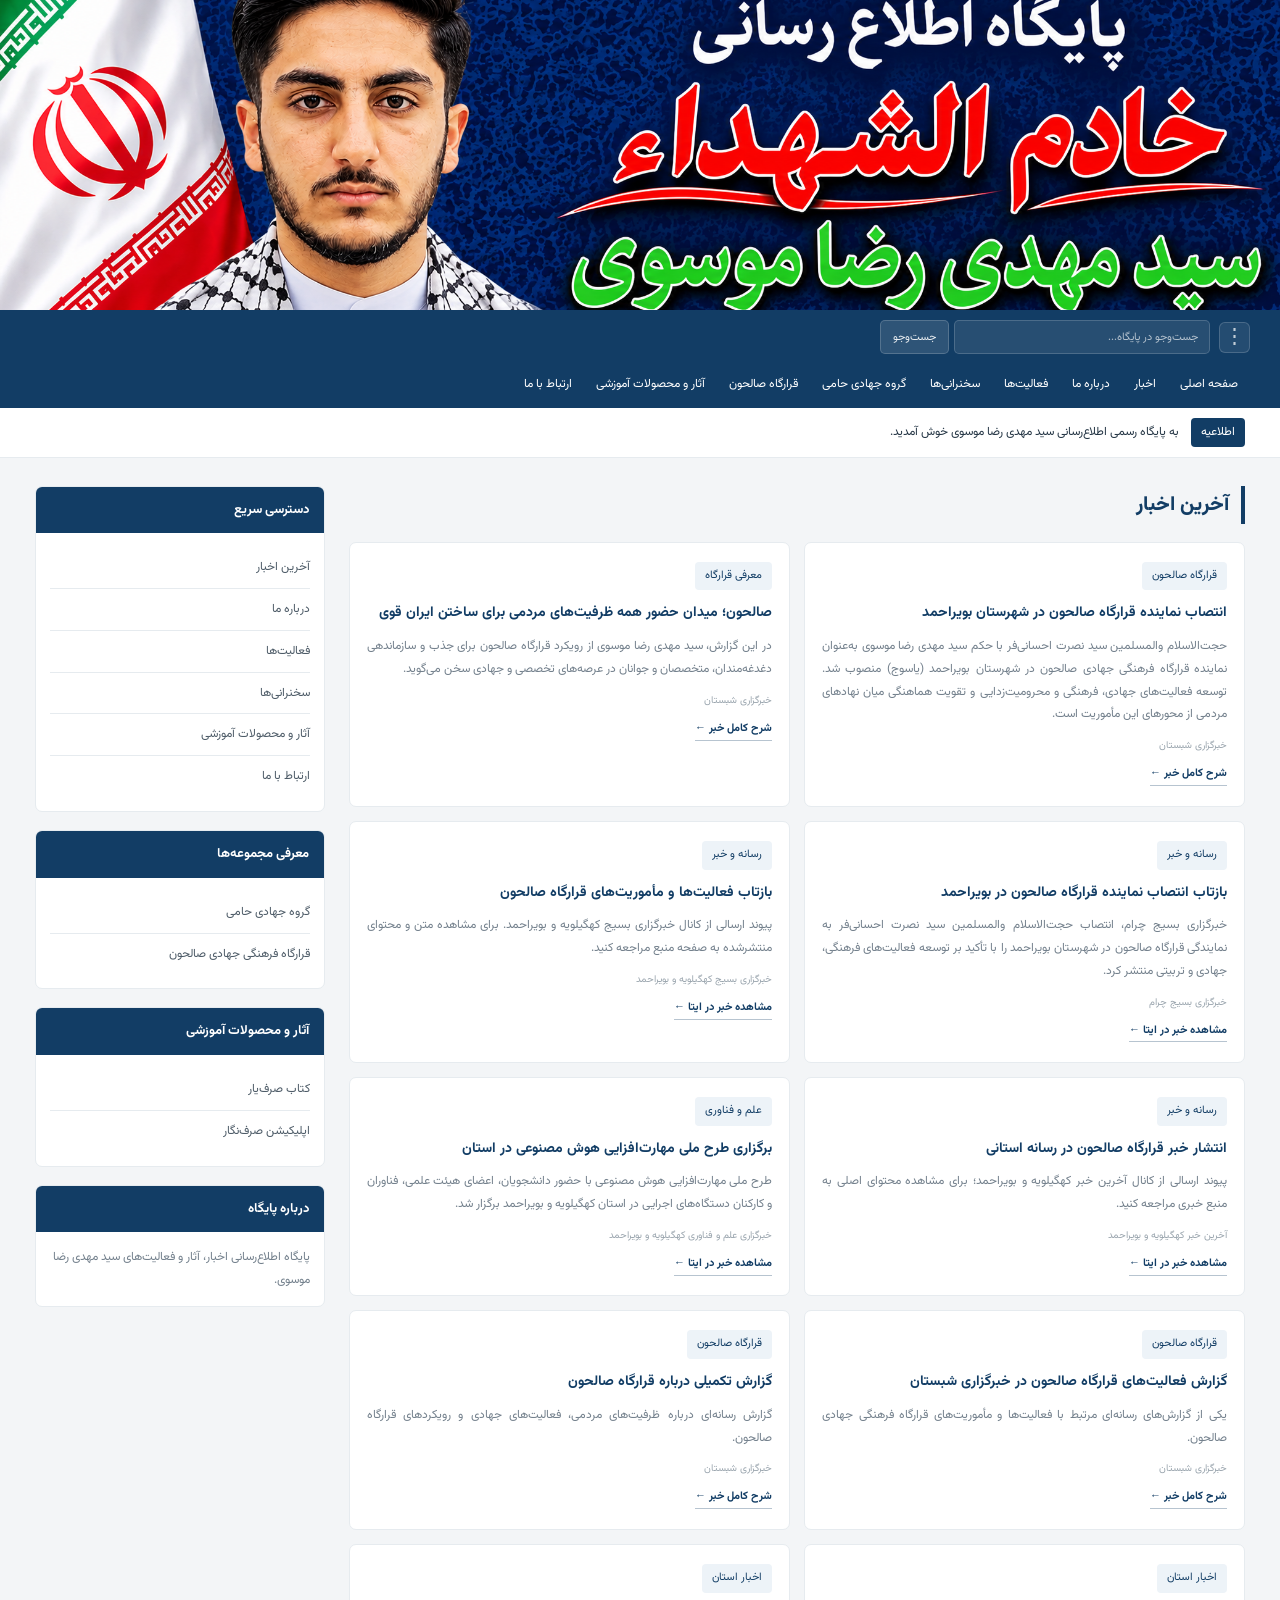
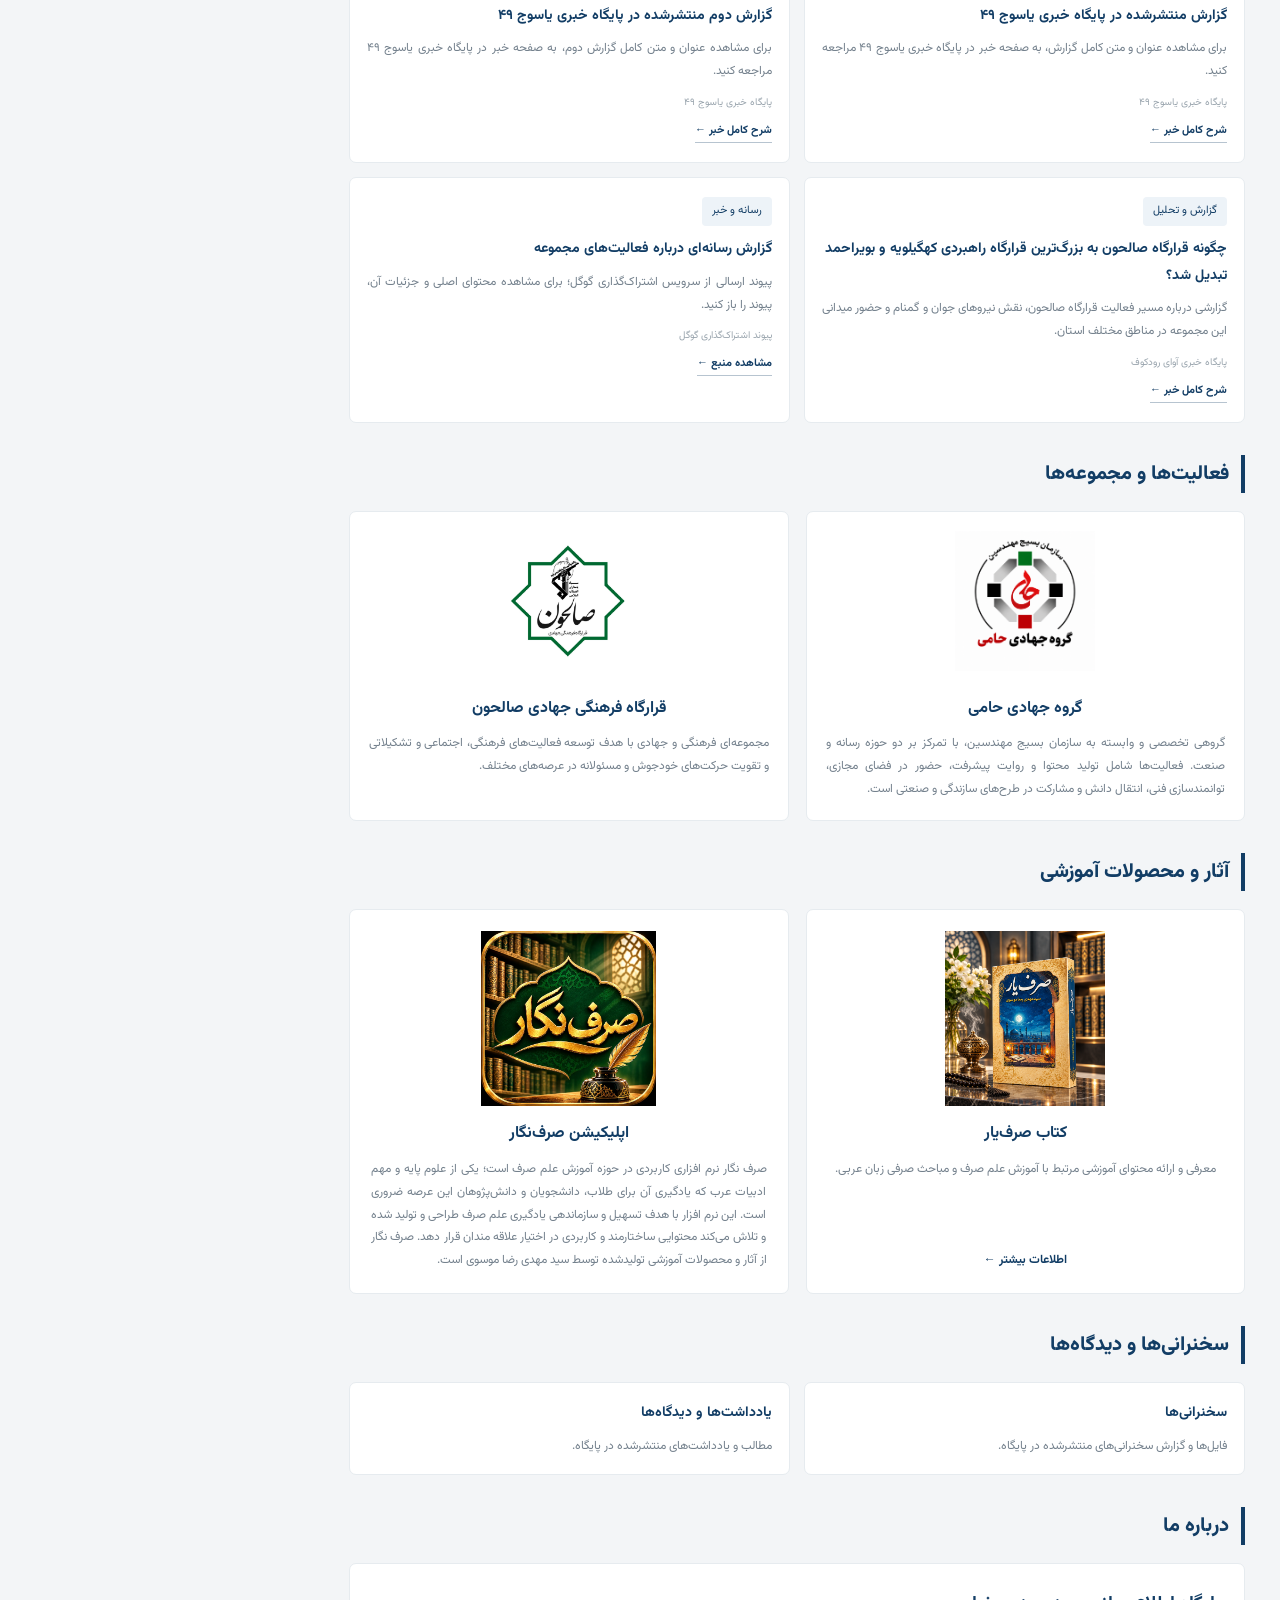
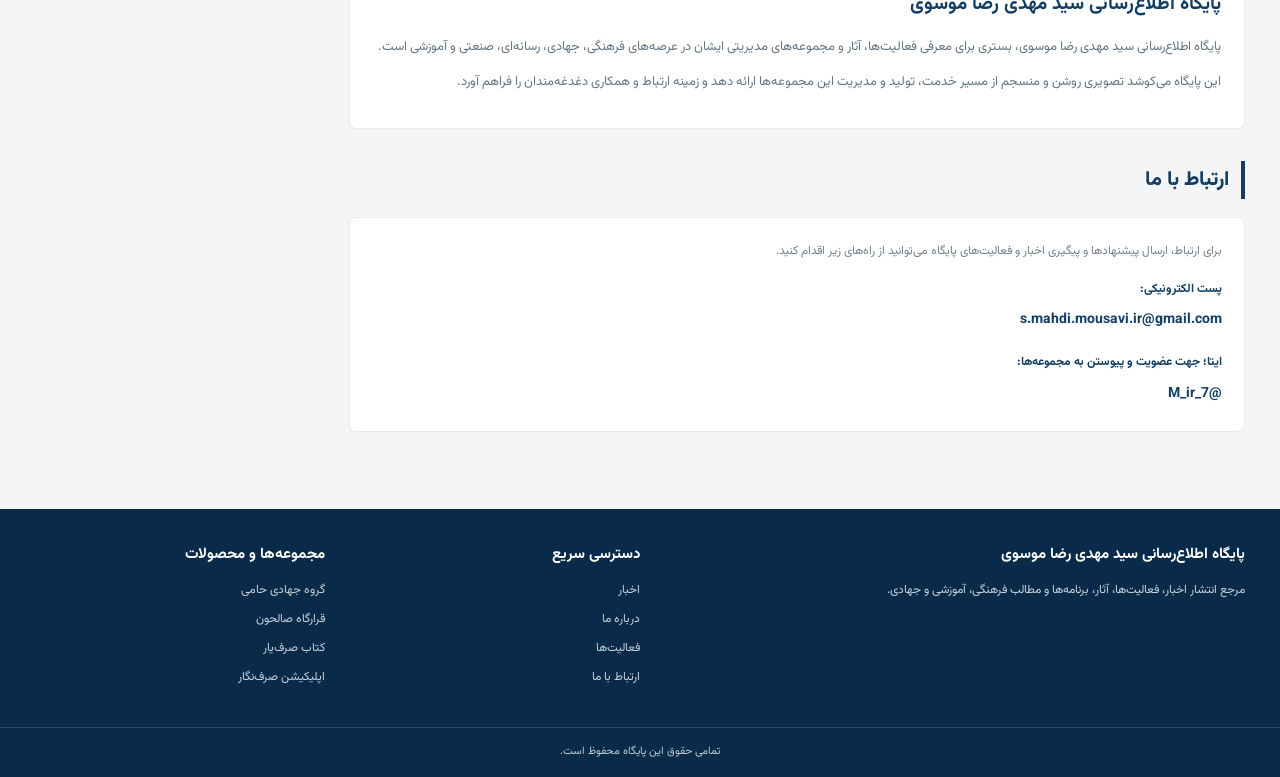
==== commit 2f82e987: "Update index.html" ====
--- a/index.html
+++ b/index.html
@@ -5,7 +5,7 @@
 <meta charset="UTF-8">
 <meta name="viewport" content="width=device-width, initial-scale=1.0">
 <meta name="theme-color" content="#123d65">
-<meta name="description" content="پایگاه اطلاع‌رسانی سید مهدی رضا موسوی؛ اخبار، فعالیت‌ها، آثار و محصولات آموزشی">
+<meta name="description" content="پایگاه اطلاع‌رسانی سید مهدی رضا موسوی">
 <title>سید مهدی رضا موسوی | پایگاه اطلاع‌رسانی</title>
 
 <link rel="preconnect" href="https://fonts.googleapis.com">
@@ -14,597 +14,675 @@
 
 <style>
 :root {
-  --blue: #123d65;
-  --dark: #092b49;
-  --light-blue: #edf3f8;
-  --text: #263746;
-  --muted: #74818d;
-  --line: #e6ebef;
-  --bg: #f3f5f7;
-  --white: #ffffff;
+  --blue:#123d65;
+  --dark:#092b49;
+  --light:#edf3f8;
+  --text:#263746;
+  --muted:#74818d;
+  --line:#e6ebef;
+  --bg:#f3f5f7;
+  --white:#fff;
 }
 
 * {
-  box-sizing: border-box;
-  margin: 0;
-  padding: 0;
-}
-
-html {
-  scroll-behavior: smooth;
-}
+  box-sizing:border-box;
+  margin:0;
+  padding:0;
+}
+
+html { scroll-behavior:smooth; }
 
 body {
-  font-family: "Vazirmatn", Tahoma, sans-serif;
-  background: var(--bg);
-  color: var(--text);
-  line-height: 1.9;
+  font-family:"Vazirmatn",Tahoma,sans-serif;
+  background:var(--bg);
+  color:var(--text);
+  line-height:1.9;
 }
 
 a {
-  text-decoration: none;
-  color: inherit;
-}
-
-button, input {
-  font-family: inherit;
-}
-
-/* بنر اصلی */
+  color:inherit;
+  text-decoration:none;
+}
+
+button,input { font-family:inherit; }
+
+/* بنر */
 
 .hero-banner {
-  width: 100%;
-  overflow: hidden;
-  background: var(--blue);
-  line-height: 0;
+  width:100%;
+  overflow:hidden;
+  background:var(--blue);
+  line-height:0;
 }
 
 .hero-banner img {
-  display: block;
-  width: 100%;
-  height: auto;
-  max-height: 310px;
-  object-fit: cover;
-  object-position: center;
+  display:block;
+  width:100%;
+  height:auto;
+  max-height:310px;
+  object-fit:cover;
+}
+
+/* نوار منو */
+
+.navbar {
+  background:var(--blue);
+  color:white;
+  position:relative;
+  z-index:20;
+}
+
+.nav-inner {
+  max-width:1250px;
+  margin:auto;
+  padding:0 15px;
+}
+
+.nav-tools {
+  display:flex;
+  align-items:center;
+  justify-content:flex-start;
+  gap:9px;
+  min-height:54px;
+}
+
+/* دکمه سه نقطه */
+
+.more-wrap {
+  position:relative;
+  flex-shrink:0;
+}
+
+.more-button {
+  width:31px;
+  height:31px;
+  border:1px solid rgba(255,255,255,.17);
+  border-radius:6px;
+  background:rgba(255,255,255,.08);
+  color:rgba(255,255,255,.72);
+  font-size:21px;
+  line-height:1;
+  cursor:pointer;
+  display:flex;
+  align-items:center;
+  justify-content:center;
+  transition:.2s;
+}
+
+.more-button:hover,
+.more-button[aria-expanded="true"] {
+  background:rgba(255,255,255,.18);
+  color:white;
+}
+
+.more-menu {
+  display:none;
+  position:absolute;
+  top:39px;
+  right:0;
+  width:190px;
+  background:white;
+  color:var(--text);
+  border:1px solid var(--line);
+  border-radius:7px;
+  box-shadow:0 8px 24px rgba(0,0,0,.13);
+  overflow:hidden;
+  z-index:50;
+}
+
+.more-menu.open { display:block; }
+
+.more-menu a {
+  display:block;
+  padding:10px 14px;
+  font-size:13px;
+  border-bottom:1px solid var(--line);
+}
+
+.more-menu a:last-child { border-bottom:0; }
+
+.more-menu a:hover {
+  background:var(--light);
+  color:var(--blue);
+}
+
+/* جست وجوی کوچک و کم رنگ */
+
+.search-area {
+  display:flex;
+  align-items:center;
+  gap:5px;
+  width:min(330px,calc(100% - 45px));
+}
+
+.search-area input {
+  min-width:0;
+  flex:1;
+  height:34px;
+  padding:6px 11px;
+  border:1px solid rgba(255,255,255,.17);
+  background:rgba(255,255,255,.09);
+  border-radius:5px;
+  color:white;
+  outline:none;
+  font-size:11px;
+}
+
+.search-area input::placeholder {
+  color:rgba(255,255,255,.65);
+}
+
+.search-area input:focus {
+  background:rgba(255,255,255,.15);
+  border-color:rgba(255,255,255,.4);
+}
+
+.search-area button {
+  height:34px;
+  padding:0 12px;
+  border:1px solid rgba(255,255,255,.18);
+  background:rgba(255,255,255,.12);
+  color:rgba(255,255,255,.9);
+  border-radius:5px;
+  cursor:pointer;
+  font-size:11px;
+}
+
+.search-area button:hover {
+  background:rgba(255,255,255,.22);
 }
 
 /* منوی اصلی */
 
-.navbar {
-  background: var(--blue);
-  color: white;
-  position: relative;
-  z-index: 10;
-}
-
-.nav-inner {
-  max-width: 1250px;
-  margin: auto;
-  padding: 0 18px;
-  display: flex;
-  align-items: center;
-  justify-content: space-between;
-  gap: 12px;
-}
-
 .menu {
-  display: flex;
-  list-style: none;
-  align-items: center;
-  flex-wrap: wrap;
+  display:flex;
+  flex-wrap:wrap;
+  align-items:center;
+  list-style:none;
 }
 
 .menu a {
-  display: block;
-  padding: 13px 12px;
-  font-size: 13px;
-  transition: .2s;
+  display:block;
+  padding:9px 12px 12px;
+  font-size:12px;
+  color:white;
+  transition:.2s;
 }
 
 .menu a:hover {
-  background: rgba(255,255,255,.13);
+  background:rgba(255,255,255,.12);
 }
 
 .mobile-toggle {
-  display: none;
-  border: 0;
-  color: white;
-  background: transparent;
-  font-size: 27px;
-  padding: 7px;
-  cursor: pointer;
-}
-
-.search-area {
-  display: flex;
-  align-items: center;
-  gap: 7px;
-}
-
-.search-area input {
-  width: 145px;
-  padding: 9px 10px;
-  border: 1px solid rgba(255,255,255,.25);
-  background: rgba(255,255,255,.1);
-  border-radius: 5px;
-  color: white;
-  outline: none;
-  font-size: 12px;
-}
-
-.search-area input::placeholder {
-  color: #e0e9f1;
-}
-
-.search-area button {
-  background: white;
-  border: 0;
-  color: var(--blue);
-  padding: 9px 13px;
-  border-radius: 5px;
-  cursor: pointer;
-  font-weight: 700;
+  display:none;
+  border:0;
+  color:white;
+  background:transparent;
+  font-size:25px;
+  padding:5px 0;
+  cursor:pointer;
 }
 
 /* اطلاعیه */
 
 .announcement {
-  background: white;
-  border-bottom: 1px solid var(--line);
+  background:white;
+  border-bottom:1px solid var(--line);
 }
 
 .announcement-inner {
-  max-width: 1250px;
-  margin: auto;
-  padding: 10px 20px;
-  display: flex;
-  gap: 12px;
-  align-items: center;
-  font-size: 12px;
+  max-width:1250px;
+  margin:auto;
+  padding:10px 20px;
+  display:flex;
+  gap:12px;
+  align-items:center;
+  font-size:12px;
 }
 
 .announcement-label {
-  background: var(--blue);
-  color: white;
-  padding: 3px 10px;
-  border-radius: 4px;
-  white-space: nowrap;
+  background:var(--blue);
+  color:white;
+  padding:3px 10px;
+  border-radius:4px;
+  white-space:nowrap;
 }
 
 /* محتوای اصلی */
 
 .container {
-  max-width: 1250px;
-  margin: 28px auto;
-  padding: 0 20px;
-}
+  max-width:1250px;
+  margin:28px auto;
+  padding:0 20px;
+}
+
+.main-grid {
+  display:grid;
+  grid-template-columns:minmax(0,1fr) 290px;
+  gap:24px;
+  align-items:start;
+}
+
+.content-section { margin-bottom:32px; }
 
 .section-heading {
-  display: flex;
-  align-items: center;
-  justify-content: space-between;
-  border-right: 4px solid var(--blue);
-  padding-right: 12px;
-  margin-bottom: 18px;
+  display:flex;
+  align-items:center;
+  justify-content:space-between;
+  border-right:4px solid var(--blue);
+  padding-right:12px;
+  margin-bottom:18px;
 }
 
 .section-heading h2 {
-  font-size: 20px;
-  color: var(--blue);
-  font-weight: 800;
+  font-size:20px;
+  color:var(--blue);
+  font-weight:800;
 }
 
 .section-heading a {
-  font-size: 12px;
-  color: var(--blue);
-}
-
-.main-grid {
-  display: grid;
-  grid-template-columns: minmax(0, 1fr) 300px;
-  gap: 24px;
-  align-items: start;
-}
-
-.content-section {
-  margin-bottom: 32px;
+  font-size:12px;
+  color:var(--blue);
 }
 
 /* خبر اصلی */
 
 .featured {
-  background: white;
-  border: 1px solid var(--line);
-  border-radius: 7px;
-  overflow: hidden;
-}
-
-.featured-content {
-  padding: 24px;
-}
+  background:white;
+  border:1px solid var(--line);
+  border-radius:7px;
+  overflow:hidden;
+}
+
+.featured-content { padding:23px; }
 
 .category {
-  display: inline-block;
-  background: var(--light-blue);
-  color: var(--blue);
-  padding: 4px 10px;
-  font-size: 11px;
-  border-radius: 4px;
-  margin-bottom: 10px;
+  display:inline-block;
+  background:var(--light);
+  color:var(--blue);
+  padding:4px 10px;
+  font-size:11px;
+  border-radius:4px;
+  margin-bottom:10px;
 }
 
 .featured h2 {
-  font-size: 21px;
-  line-height: 1.9;
-  color: var(--blue);
-  margin-bottom: 10px;
+  font-size:20px;
+  color:var(--blue);
+  margin-bottom:10px;
 }
 
 .featured p {
-  color: #657481;
-  font-size: 14px;
+  color:#657481;
+  font-size:14px;
 }
 
 .read-more {
-  display: inline-block;
-  margin-top: 15px;
-  color: var(--blue);
-  font-size: 13px;
-  font-weight: 700;
-}
-
-/* کارت های خبری */
+  display:inline-block;
+  margin-top:12px;
+  color:var(--blue);
+  font-size:12px;
+  font-weight:700;
+}
+
+/* کارت اخبار */
 
 .news-grid {
-  display: grid;
-  grid-template-columns: repeat(2, minmax(0, 1fr));
-  gap: 14px;
+  display:grid;
+  grid-template-columns:repeat(2,minmax(0,1fr));
+  gap:14px;
 }
 
 .news-card {
-  background: white;
-  border: 1px solid var(--line);
-  border-radius: 7px;
-  padding: 18px;
-  transition: .2s;
+  background:white;
+  border:1px solid var(--line);
+  border-radius:7px;
+  padding:17px;
+  transition:.2s;
 }
 
 .news-card:hover {
-  transform: translateY(-3px);
-  box-shadow: 0 6px 20px rgba(0,0,0,.06);
+  transform:translateY(-2px);
+  box-shadow:0 5px 18px rgba(0,0,0,.05);
 }
 
 .news-card h3 {
-  color: var(--blue);
-  font-size: 15px;
-  margin-bottom: 8px;
+  color:var(--blue);
+  font-size:14px;
+  line-height:1.9;
+  margin-bottom:8px;
 }
 
 .news-card p {
-  color: var(--muted);
-  font-size: 13px;
-}
-
-.news-date {
-  display: block;
-  color: #98a3ad;
-  font-size: 11px;
-  margin-top: 12px;
+  color:var(--muted);
+  font-size:12px;
+  text-align:justify;
+}
+
+.news-source {
+  display:block;
+  color:#9aa5ae;
+  font-size:10px;
+  margin-top:10px;
+}
+
+.news-link {
+  display:inline-block;
+  color:var(--blue);
+  font-size:11px;
+  font-weight:700;
+  margin-top:9px;
+  border-bottom:1px solid rgba(18,61,101,.3);
+}
+
+.news-link:hover {
+  color:#2879b9;
 }
 
 /* ستون کناری */
 
 .sidebar-box {
-  background: white;
-  border: 1px solid var(--line);
-  margin-bottom: 20px;
-  border-radius: 7px;
-  overflow: hidden;
+  background:white;
+  border:1px solid var(--line);
+  margin-bottom:18px;
+  border-radius:7px;
+  overflow:hidden;
 }
 
 .sidebar-title {
-  background: var(--blue);
-  color: white;
-  padding: 12px 16px;
-  font-size: 14px;
-  font-weight: 700;
-}
-
-.sidebar-body {
-  padding: 16px;
-}
+  background:var(--blue);
+  color:white;
+  padding:11px 15px;
+  font-size:13px;
+  font-weight:700;
+}
+
+.sidebar-body { padding:14px; }
 
 .sidebar-link {
-  display: block;
-  border-bottom: 1px solid var(--line);
-  padding: 10px 0;
-  font-size: 12px;
-  color: #4e5c68;
-}
-
-.sidebar-link:hover {
-  color: var(--blue);
-}
-
-.sidebar-link:last-child {
-  border-bottom: 0;
-}
+  display:block;
+  border-bottom:1px solid var(--line);
+  padding:9px 0;
+  font-size:12px;
+  color:#4e5c68;
+}
+
+.sidebar-link:last-child { border-bottom:0; }
+
+.sidebar-link:hover { color:var(--blue); }
 
 /* معرفی مجموعه ها */
 
 .organization-grid {
-  display: grid;
-  grid-template-columns: repeat(2, minmax(0, 1fr));
-  gap: 18px;
+  display:grid;
+  grid-template-columns:repeat(2,minmax(0,1fr));
+  gap:17px;
 }
 
 .organization-card {
-  background: white;
-  border: 1px solid var(--line);
-  padding: 20px;
-  border-radius: 7px;
-  text-align: center;
+  background:white;
+  border:1px solid var(--line);
+  padding:19px;
+  border-radius:7px;
+  text-align:center;
 }
 
 .organization-card img {
-  width: 100%;
-  height: 145px;
-  object-fit: contain;
-  margin-bottom: 12px;
+  width:100%;
+  height:140px;
+  object-fit:contain;
+  margin-bottom:10px;
 }
 
 .organization-card h3 {
-  color: var(--blue);
-  font-size: 16px;
-  margin-bottom: 8px;
+  color:var(--blue);
+  font-size:16px;
+  margin-bottom:8px;
 }
 
 .organization-card p {
-  font-size: 13px;
-  color: var(--muted);
-  text-align: justify;
-}
-
-/* آثار و محصولات آموزشی */
+  font-size:12px;
+  color:var(--muted);
+  text-align:justify;
+}
+
+/* محصولات آموزشی */
 
 .product-grid {
-  display: grid;
-  grid-template-columns: repeat(2, minmax(0, 1fr));
-  gap: 18px;
+  display:grid;
+  grid-template-columns:repeat(2,minmax(0,1fr));
+  gap:17px;
 }
 
 .product-card {
-  background: white;
-  border: 1px solid var(--line);
-  padding: 22px;
-  border-radius: 7px;
-  display: flex;
-  flex-direction: column;
-  align-items: center;
-  text-align: center;
+  background:white;
+  border:1px solid var(--line);
+  padding:21px;
+  border-radius:7px;
+  display:flex;
+  flex-direction:column;
+  align-items:center;
+  text-align:center;
 }
 
 .product-card img {
-  width: 100%;
-  max-width: 190px;
-  height: 180px;
-  object-fit: contain;
-  margin-bottom: 15px;
+  width:100%;
+  max-width:190px;
+  height:175px;
+  object-fit:contain;
+  margin-bottom:13px;
 }
 
 .product-card h3 {
-  color: var(--blue);
-  font-size: 17px;
-  margin-bottom: 10px;
+  color:var(--blue);
+  font-size:16px;
+  margin-bottom:9px;
 }
 
 .product-card p {
-  color: var(--muted);
-  font-size: 13px;
-  text-align: justify;
-}
-
-.product-card .read-more {
-  margin-top: auto;
-  padding-top: 10px;
-}
+  color:var(--muted);
+  font-size:12px;
+  text-align:justify;
+}
+
+.product-card .read-more { margin-top:auto; }
 
 /* درباره ما */
 
 .about-box {
-  background: white;
-  border: 1px solid var(--line);
-  border-radius: 7px;
-  padding: 24px;
+  background:white;
+  border:1px solid var(--line);
+  border-radius:7px;
+  padding:23px;
 }
 
 .about-box h2 {
-  color: var(--blue);
-  font-size: 20px;
-  margin-bottom: 12px;
+  color:var(--blue);
+  font-size:19px;
+  margin-bottom:12px;
 }
 
 .about-box p {
-  color: #667582;
-  font-size: 14px;
-  text-align: justify;
-  margin-bottom: 10px;
+  color:#667582;
+  font-size:13px;
+  text-align:justify;
+  margin-bottom:10px;
 }
 
 /* ارتباط با ما */
 
 .contact-box {
-  background: white;
-  padding: 22px;
-  border: 1px solid var(--line);
-  border-radius: 7px;
+  background:white;
+  padding:22px;
+  border:1px solid var(--line);
+  border-radius:7px;
 }
 
 .contact-box p {
-  font-size: 13px;
-  color: var(--muted);
-  margin-bottom: 12px;
-}
-
-.contact-email {
-  display: inline-block;
-  color: var(--blue);
-  direction: ltr;
-  font-size: 15px;
-  font-weight: 700;
-  overflow-wrap: anywhere;
-}
+  font-size:12px;
+  color:var(--muted);
+  margin-bottom:12px;
+}
+
+.contact-item { margin-top:15px; }
+
+.contact-label {
+  display:block;
+  color:var(--blue);
+  font-size:12px;
+  font-weight:700;
+  margin-bottom:5px;
+}
+
+.contact-email,
+.contact-eitaa {
+  display:inline-block;
+  color:var(--blue);
+  font-size:14px;
+  font-weight:700;
+  overflow-wrap:anywhere;
+}
+
+.contact-email { direction:ltr; }
 
 /* پاورقی */
 
 .footer {
-  background: var(--dark);
-  color: white;
-  margin-top: 50px;
+  background:var(--dark);
+  color:white;
+  margin-top:45px;
 }
 
 .footer-inner {
-  max-width: 1250px;
-  margin: auto;
-  padding: 35px 20px;
-  display: grid;
-  grid-template-columns: 2fr 1fr 1fr;
-  gap: 30px;
+  max-width:1250px;
+  margin:auto;
+  padding:32px 20px;
+  display:grid;
+  grid-template-columns:2fr 1fr 1fr;
+  gap:25px;
 }
 
 .footer h3 {
-  font-size: 16px;
-  margin-bottom: 12px;
+  font-size:15px;
+  margin-bottom:10px;
 }
 
 .footer p,
 .footer a {
-  font-size: 12px;
-  color: #c5d1dc;
+  font-size:12px;
+  color:#c5d1dc;
 }
 
 .footer a {
-  display: block;
-  margin: 6px 0;
-}
-
-.footer a:hover {
-  color: white;
-}
+  display:block;
+  margin:6px 0;
+}
+
+.footer a:hover { color:white; }
 
 .copyright {
-  text-align: center;
-  border-top: 1px solid rgba(255,255,255,.13);
-  padding: 15px;
-  font-size: 11px;
-  color: #bdcbd8;
-}
-
-/* نسخه تبلت */
-
-@media(max-width: 850px) {
-  .main-grid {
-    grid-template-columns: 1fr;
-  }
+  text-align:center;
+  border-top:1px solid rgba(255,255,255,.13);
+  padding:14px;
+  font-size:11px;
+  color:#bdcbd8;
+}
+
+/* تبلت */
+
+@media(max-width:850px) {
+  .main-grid { grid-template-columns:1fr; }
 
   .sidebar {
-    display: grid;
-    grid-template-columns: repeat(2, minmax(0, 1fr));
-    gap: 12px;
-  }
-
-  .footer-inner {
-    grid-template-columns: 1fr 1fr;
-  }
-}
-
-/* نسخه موبایل */
-
-@media(max-width: 600px) {
+    display:grid;
+    grid-template-columns:repeat(2,minmax(0,1fr));
+    gap:12px;
+  }
+
+  .footer-inner { grid-template-columns:1fr 1fr; }
+}
+
+/* موبایل */
+
+@media(max-width:600px) {
   .hero-banner img {
-    min-height: 105px;
-    max-height: 190px;
-    object-fit: cover;
-  }
-
-  .nav-inner {
-    display: block;
-    padding: 0 12px;
-  }
-
-  .mobile-bar {
-    display: flex;
-    justify-content: flex-start;
-    align-items: center;
-    min-height: 48px;
+    min-height:105px;
+    max-height:190px;
+    object-fit:cover;
+  }
+
+  .nav-inner { padding:0 12px; }
+
+  .nav-tools {
+    min-height:49px;
+    gap:7px;
+  }
+
+  .search-area { width:min(270px,calc(100% - 40px)); }
+
+  .search-area input {
+    height:32px;
+    font-size:10px;
+  }
+
+  .search-area button {
+    height:32px;
+    padding:0 9px;
+    font-size:10px;
+  }
+
+  .more-button {
+    width:29px;
+    height:29px;
+    font-size:20px;
   }
 
   .mobile-toggle {
-    display: block;
+    display:block;
+    width:100%;
+    text-align:right;
   }
 
   .menu {
-    display: none;
-    flex-direction: column;
-    align-items: stretch;
-    padding-bottom: 10px;
-  }
-
-  .menu.open {
-    display: flex;
-  }
+    display:none;
+    flex-direction:column;
+    align-items:stretch;
+    padding-bottom:8px;
+  }
+
+  .menu.open { display:flex; }
 
   .menu a {
-    padding: 9px 12px;
-    border-top: 1px solid rgba(255,255,255,.1);
-  }
-
-  .search-area {
-    padding: 8px 0 13px;
-  }
-
-  .search-area input {
-    width: 100%;
-  }
-
-  .announcement-inner {
-    font-size: 10px;
-  }
+    padding:8px 10px;
+    border-top:1px solid rgba(255,255,255,.1);
+  }
+
+  .announcement-inner { font-size:10px; }
 
   .container {
-    margin: 20px auto;
-    padding: 0 13px;
+    margin:20px auto;
+    padding:0 13px;
   }
 
   .news-grid,
   .organization-grid,
   .product-grid {
-    grid-template-columns: 1fr;
-  }
-
-  .featured-content {
-    padding: 17px;
-  }
-
-  .featured h2 {
-    font-size: 18px;
-  }
-
-  .sidebar {
-    grid-template-columns: 1fr;
-  }
-
-  .product-card {
-    padding: 20px;
-  }
-
-  .product-card img {
-    height: 160px;
-  }
+    grid-template-columns:1fr;
+  }
+
+  .featured-content { padding:17px; }
+
+  .featured h2 { font-size:17px; }
+
+  .sidebar { grid-template-columns:1fr; }
+
+  .product-card { padding:19px; }
+
+  .product-card img { height:155px; }
 
   .footer-inner {
-    grid-template-columns: 1fr;
-    gap: 22px;
+    grid-template-columns:1fr;
+    gap:20px;
   }
 }
 </style>
@@ -612,21 +690,52 @@
 
 <body>
 
-<!-- بنر اصلی -->
+<!-- تصویر اصلی -->
 <div class="hero-banner" id="home">
   <img src="images/header.png"
-       alt="بنر اصلی پایگاه اطلاع‌رسانی سید مهدی رضا موسوی">
+       alt="بنر پایگاه اطلاع‌رسانی سید مهدی رضا موسوی">
 </div>
 
-<!-- منوی اصلی؛ بدون عنوان فهرست پایگاه -->
+<!-- نوار جست‌وجو و سه‌نقطه -->
 <nav class="navbar">
   <div class="nav-inner">
 
-    <div class="mobile-bar">
-      <button class="mobile-toggle" id="menuToggle"
-              aria-label="باز کردن منو"
-              aria-expanded="false">☰</button>
+    <div class="nav-tools">
+
+      <!-- سه نقطه در سمت راست نوار جست‌وجو -->
+      <div class="more-wrap">
+        <button class="more-button"
+                id="moreButton"
+                type="button"
+                aria-label="گزینه‌های بیشتر"
+                aria-expanded="false"
+                aria-controls="moreMenu">⋮</button>
+
+        <div class="more-menu" id="moreMenu">
+          <a href="#home">صفحه اصلی</a>
+          <a href="#news">آخرین اخبار</a>
+          <a href="#works">فعالیت‌ها و مجموعه‌ها</a>
+          <a href="#products">آثار و محصولات آموزشی</a>
+          <a href="#about">درباره ما</a>
+          <a href="#contact">ارتباط با ما</a>
+        </div>
+      </div>
+
+      <!-- جست‌وجوی کوچک -->
+      <form class="search-area" id="searchForm">
+        <input type="search" id="searchInput"
+               placeholder="جست‌وجو در پایگاه...">
+        <button type="submit">جست‌وجو</button>
+      </form>
+
     </div>
+
+    <!-- منوی اصلی -->
+    <button class="mobile-toggle"
+            id="menuToggle"
+            type="button"
+            aria-label="باز کردن منوی اصلی"
+            aria-expanded="false">☰</button>
 
     <ul class="menu" id="mainMenu">
       <li><a href="#home">صفحه اصلی</a></li>
@@ -640,12 +749,6 @@
       <li><a href="#contact">ارتباط با ما</a></li>
     </ul>
 
-    <form class="search-area" id="searchForm">
-      <input type="search" id="searchInput"
-             placeholder="جست‌وجو در پایگاه...">
-      <button type="submit">جست‌وجو</button>
-    </form>
-
   </div>
 </nav>
 
@@ -657,297 +760,369 @@
   </div>
 </div>
 
-<!-- محتوای سایت -->
 <main class="container">
 
-  <div class="main-grid">
-
-    <div class="main-content">
-
-      <!-- اخبار -->
-      <section class="content-section" id="news">
-
-        <div class="section-heading">
-          <h2>آخرین اخبار</h2>
-          <a href="#news">آرشیو اخبار ←</a>
-        </div>
-
-        <article class="featured searchable">
-          <div class="featured-content">
-
-            <span class="category">اخبار و رویدادها</span>
-
-            <h2>پایگاه اطلاع‌رسانی سید مهدی رضا موسوی</h2>
-
-            <p>
-              در این بخش اخبار، گزارش‌ها، دیدگاه‌ها و تازه‌ترین فعالیت‌های
-              فرهنگی، جهادی، آموزشی و اجتماعی منتشر خواهد شد.
-            </p>
-
-            <a class="read-more" href="#works">
-              مشاهده فعالیت‌ها ←
-            </a>
-
-          </div>
-        </article>
-
-        <div class="news-grid" style="margin-top:15px">
-
-          <article class="news-card searchable">
-            <h3>اخبار و گزارش‌های فرهنگی</h3>
-            <p>گزارش برنامه‌ها، نشست‌ها و فعالیت‌های فرهنگی و اجتماعی.</p>
-            <span class="news-date">بخش اخبار</span>
-          </article>
-
-          <article class="news-card searchable">
-            <h3>فعالیت‌های جهادی</h3>
-            <p>روایت فعالیت‌ها و برنامه‌های گروه‌ها و مجموعه‌های جهادی.</p>
-            <span class="news-date">بخش فعالیت‌ها</span>
-          </article>
-
-          <article class="news-card searchable">
-            <h3>آثار و مطالب آموزشی</h3>
-            <p>معرفی آثار، نوشته‌ها، منابع و محتوای آموزشی.</p>
-            <span class="news-date">بخش آثار</span>
-          </article>
-
-          <article class="news-card searchable">
-            <h3>سخنرانی‌ها و دیدگاه‌ها</h3>
-            <p>انتشار سخنرانی‌ها، مطالب و دیدگاه‌های تأییدشده.</p>
-            <span class="news-date">بخش سخنرانی‌ها</span>
-          </article>
-
-        </div>
-      </section>
-
-      <!-- مجموعه ها -->
-      <section class="content-section" id="works">
-
-        <div class="section-heading">
-          <h2>فعالیت‌ها و مجموعه‌ها</h2>
-        </div>
-
-        <div class="organization-grid">
-
-          <article class="organization-card searchable" id="hami">
-
-            <img src="images/hami.png"
-                 alt="نشان گروه جهادی حامی">
-
-            <h3>گروه جهادی حامی</h3>
-
-            <p>
-              گروهی تخصصی و وابسته به سازمان بسیج مهندسین، با تمرکز بر
-              دو حوزه رسانه و صنعت. فعالیت‌ها شامل تولید محتوا و روایت
-              پیشرفت، حضور در فضای مجازی، توانمندسازی فنی، انتقال دانش
-              و مشارکت در طرح‌های سازندگی و صنعتی است.
-            </p>
-
-          </article>
-
-          <article class="organization-card searchable" id="salehoon">
-
-            <img src="images/salehoon.jpg"
-                 alt="نشان قرارگاه صالحون">
-
-            <h3>قرارگاه فرهنگی جهادی صالحون</h3>
-
-            <p>
-              مجموعه‌ای فرهنگی و جهادی با هدف توسعه و گسترش فعالیت‌های
-              فرهنگی، اجتماعی و تشکیلاتی و تقویت حرکت‌های خودجوش
-              و مسئولانه در عرصه‌های مختلف.
-            </p>
-
-          </article>
-
-        </div>
-      </section>
-
-      <!-- آثار و محصولات آموزشی -->
-      <section class="content-section" id="products">
-
-        <div class="section-heading">
-          <h2>آثار و محصولات آموزشی</h2>
-        </div>
-
-        <div class="product-grid">
-
-          <!-- صرف یار -->
-          <article class="product-card searchable" id="sarfyar">
-
-            <img src="images/sarf-yar.png"
-                 alt="کتاب صرف‌یار">
-
-            <h3>کتاب صرف‌یار</h3>
-
-            <p>
-              معرفی و ارائه محتوای آموزشی مرتبط با آموزش علم صرف
-              و مباحث صرفی زبان عربی.
-            </p>
-
-            <a class="read-more" href="#contact">
-              اطلاعات بیشتر ←
-            </a>
-
-          </article>
-
-          <!-- صرف نگار -->
-          <article class="product-card searchable" id="sarfnegar">
-
-            <img src="images/Sarf.webp"
-                 alt="اپلیکیشن صرف‌نگار">
-
-            <h3>اپلیکیشن صرف‌نگار</h3>
-
-            <p>
-              صرف نگار نرم افزاری کاربردی در حوزه آموزش علم صرف است؛
-              یکی از علوم پایه و مهم ادبیات عرب که یادگیری آن برای طلاب،
-              دانشجویان و دانش‌پژوهان این عرصه ضروری است. این نرم افزار
-              با هدف تسهیل و سازماندهی یادگیری علم صرف طراحی و تولید شده
-              و تلاش می‌کند محتوایی ساختارمند و کاربردی در اختیار علاقه‌
-              مندان قرار دهد. صرف نگار از آثار و محصولات آموزشی
-              تولیدشده توسط سید مهدی رضا موسوی است.
-            </p>
-
-          </article>
-
-        </div>
-      </section>
-
-      <!-- سخنرانی ها -->
-      <section class="content-section" id="speeches">
-
-        <div class="section-heading">
-          <h2>سخنرانی‌ها و دیدگاه‌ها</h2>
-        </div>
-
-        <div class="news-grid">
-
-          <article class="news-card searchable">
-            <h3>سخنرانی‌ها</h3>
-            <p>
-              در این قسمت فایل‌ها و گزارش سخنرانی‌های تأییدشده منتشر می‌شود.
-            </p>
-          </article>
-
-          <article class="news-card searchable">
-            <h3>یادداشت‌ها و دیدگاه‌ها</h3>
-            <p>
-              مطالب، یادداشت‌ها و تحلیل‌های منتشرشده در پایگاه.
-            </p>
-          </article>
-
-        </div>
-      </section>
-
-      <!-- درباره ما -->
-      <section class="content-section" id="about">
-
-        <div class="section-heading">
-          <h2>درباره ما</h2>
-        </div>
-
-        <div class="about-box searchable">
-
-          <h2>پایگاه اطلاع‌رسانی سید مهدی رضا موسوی</h2>
-
-          <p>
-            پایگاه اطلاع‌رسانی سید مهدی رضا موسوی، بستری برای معرفی
-            فعالیت‌ها، آثار و مجموعه‌های مدیریتی ایشان در عرصه‌های
-            فرهنگی، جهادی، رسانه‌ای، صنعتی و آموزشی است.
-          </p>
-
-          <p>
-            این پایگاه می‌کوشد تصویری روشن و منسجم از مسیر خدمت،
-            تولید و مدیریت این مجموعه‌ها ارائه دهد و زمینه ارتباط
-            و همکاری دغدغه‌مندان را فراهم آورد.
-          </p>
-
-        </div>
-      </section>
-
-      <!-- ارتباط با ما -->
-      <section class="content-section" id="contact">
-
-        <div class="section-heading">
-          <h2>ارتباط با ما</h2>
-        </div>
-
-        <div class="contact-box">
-
-          <p>
-            برای ارتباط، ارسال پیشنهادها و پیگیری اخبار و فعالیت‌های
-            پایگاه می‌توانید از طریق نشانی ایمیل زیر اقدام کنید.
-          </p>
-
-          <a class="contact-email"
-             href="mailto:s.mahdi.mousavi.ir@gmail.com">
-            s.mahdi.mousavi.ir@gmail.com
-          </a>
-
-        </div>
-      </section>
-
+<div class="main-grid">
+
+<div class="main-content">
+
+<!-- اخبار -->
+<section class="content-section" id="news">
+
+  <div class="section-heading">
+    <h2>آخرین اخبار</h2>
+  </div>
+
+  <div class="news-grid">
+
+    <article class="news-card searchable">
+      <span class="category">قرارگاه صالحون</span>
+      <h3>انتصاب نماینده قرارگاه صالحون در شهرستان بویراحمد</h3>
+      <p>
+        حجت‌الاسلام والمسلمین سید نصرت احسانی‌فر با حکم سید مهدی رضا موسوی
+        به‌عنوان نماینده قرارگاه فرهنگی جهادی صالحون در شهرستان بویراحمد
+        (یاسوج) منصوب شد. توسعه فعالیت‌های جهادی، فرهنگی و محرومیت‌زدایی
+        و تقویت هماهنگی میان نهادهای مردمی از محورهای این مأموریت است.
+      </p>
+      <span class="news-source">خبرگزاری شبستان</span>
+      <a class="news-link" href="https://www.shabestan.news/xm7xW"
+         target="_blank" rel="noopener">شرح کامل خبر ←</a>
+    </article>
+
+    <article class="news-card searchable">
+      <span class="category">معرفی قرارگاه</span>
+      <h3>صالحون؛ میدان حضور همه ظرفیت‌های مردمی برای ساختن ایران قوی</h3>
+      <p>
+        در این گزارش، سید مهدی رضا موسوی از رویکرد قرارگاه صالحون برای
+        جذب و سازماندهی دغدغه‌مندان، متخصصان و جوانان در عرصه‌های
+        تخصصی و جهادی سخن می‌گوید.
+      </p>
+      <span class="news-source">خبرگزاری شبستان</span>
+      <a class="news-link" href="https://www.shabestan.news/xm7xZ"
+         target="_blank" rel="noopener">شرح کامل خبر ←</a>
+    </article>
+
+    <article class="news-card searchable">
+      <span class="category">رسانه و خبر</span>
+      <h3>بازتاب انتصاب نماینده قرارگاه صالحون در بویراحمد</h3>
+      <p>
+        خبرگزاری بسیج چرام، انتصاب حجت‌الاسلام والمسلمین سید نصرت
+        احسانی‌فر به نمایندگی قرارگاه صالحون در شهرستان بویراحمد را
+        با تأکید بر توسعه فعالیت‌های فرهنگی، جهادی و تربیتی منتشر کرد.
+      </p>
+      <span class="news-source">خبرگزاری بسیج چرام</span>
+      <a class="news-link" href="https://eitaa.com/basijnewsir_choram/5867"
+         target="_blank" rel="noopener">مشاهده خبر در ایتا ←</a>
+    </article>
+
+    <article class="news-card searchable">
+      <span class="category">رسانه و خبر</span>
+      <h3>بازتاب فعالیت‌ها و مأموریت‌های قرارگاه صالحون</h3>
+      <p>
+        پیوند ارسالی از کانال خبرگزاری بسیج کهگیلویه و بویراحمد.
+        برای مشاهده متن و محتوای منتشرشده به صفحه منبع مراجعه کنید.
+      </p>
+      <span class="news-source">خبرگزاری بسیج کهگیلویه و بویراحمد</span>
+      <a class="news-link" href="https://eitaa.com/basijnews_kb/42873"
+         target="_blank" rel="noopener">مشاهده خبر در ایتا ←</a>
+    </article>
+
+    <article class="news-card searchable">
+      <span class="category">رسانه و خبر</span>
+      <h3>انتشار خبر قرارگاه صالحون در رسانه استانی</h3>
+      <p>
+        پیوند ارسالی از کانال آخرین خبر کهگیلویه و بویراحمد؛
+        برای مشاهده محتوای اصلی به منبع خبری مراجعه کنید.
+      </p>
+      <span class="news-source">آخرین خبر کهگیلویه و بویراحمد</span>
+      <a class="news-link" href="https://eitaa.com/OSTANKB/36367"
+         target="_blank" rel="noopener">مشاهده خبر در ایتا ←</a>
+    </article>
+
+    <article class="news-card searchable">
+      <span class="category">علم و فناوری</span>
+      <h3>برگزاری طرح ملی مهارت‌افزایی هوش مصنوعی در استان</h3>
+      <p>
+        طرح ملی مهارت‌افزایی هوش مصنوعی با حضور دانشجویان، اعضای
+        هیئت علمی، فناوران و کارکنان دستگاه‌های اجرایی در استان
+        کهگیلویه و بویراحمد برگزار شد.
+      </p>
+      <span class="news-source">خبرگزاری علم و فناوری کهگیلویه و بویراحمد</span>
+      <a class="news-link" href="https://eitaa.com/stnews_kgb/471"
+         target="_blank" rel="noopener">مشاهده خبر در ایتا ←</a>
+    </article>
+
+    <article class="news-card searchable">
+      <span class="category">قرارگاه صالحون</span>
+      <h3>گزارش فعالیت‌های قرارگاه صالحون در خبرگزاری شبستان</h3>
+      <p>
+        یکی از گزارش‌های رسانه‌ای مرتبط با فعالیت‌ها و مأموریت‌های
+        قرارگاه فرهنگی جهادی صالحون.
+      </p>
+      <span class="news-source">خبرگزاری شبستان</span>
+      <a class="news-link" href="http://shabestan.news/xm7xW"
+         target="_blank" rel="noopener">شرح کامل خبر ←</a>
+    </article>
+
+    <article class="news-card searchable">
+      <span class="category">قرارگاه صالحون</span>
+      <h3>گزارش تکمیلی درباره قرارگاه صالحون</h3>
+      <p>
+        گزارش رسانه‌ای درباره ظرفیت‌های مردمی، فعالیت‌های جهادی
+        و رویکردهای قرارگاه صالحون.
+      </p>
+      <span class="news-source">خبرگزاری شبستان</span>
+      <a class="news-link" href="https://shabestan.news/xm7xZ"
+         target="_blank" rel="noopener">شرح کامل خبر ←</a>
+    </article>
+
+    <article class="news-card searchable">
+      <span class="category">اخبار استان</span>
+      <h3>گزارش منتشرشده در پایگاه خبری یاسوج ۴۹</h3>
+      <p>
+        برای مشاهده عنوان و متن کامل گزارش، به صفحه خبر در پایگاه
+        خبری یاسوج ۴۹ مراجعه کنید.
+      </p>
+      <span class="news-source">پایگاه خبری یاسوج ۴۹</span>
+      <a class="news-link" href="https://yasouj49.ir/news/p/7530"
+         target="_blank" rel="noopener">شرح کامل خبر ←</a>
+    </article>
+
+    <article class="news-card searchable">
+      <span class="category">اخبار استان</span>
+      <h3>گزارش دوم منتشرشده در پایگاه خبری یاسوج ۴۹</h3>
+      <p>
+        برای مشاهده عنوان و متن کامل گزارش دوم، به صفحه خبر
+        در پایگاه خبری یاسوج ۴۹ مراجعه کنید.
+      </p>
+      <span class="news-source">پایگاه خبری یاسوج ۴۹</span>
+      <a class="news-link" href="https://yasouj49.ir/news/p/7533"
+         target="_blank" rel="noopener">شرح کامل خبر ←</a>
+    </article>
+
+    <article class="news-card searchable">
+      <span class="category">گزارش و تحلیل</span>
+      <h3>چگونه قرارگاه صالحون به بزرگ‌ترین قرارگاه راهبردی کهگیلویه و بویراحمد تبدیل شد؟</h3>
+      <p>
+        گزارشی درباره مسیر فعالیت قرارگاه صالحون، نقش نیروهای جوان
+        و گمنام و حضور میدانی این مجموعه در مناطق مختلف استان.
+      </p>
+      <span class="news-source">پایگاه خبری آوای رودکوف</span>
+      <a class="news-link" href="https://avayerodkof.ir/000A1C"
+         target="_blank" rel="noopener">شرح کامل خبر ←</a>
+    </article>
+
+    <article class="news-card searchable">
+      <span class="category">رسانه و خبر</span>
+      <h3>گزارش رسانه‌ای درباره فعالیت‌های مجموعه</h3>
+      <p>
+        پیوند ارسالی از سرویس اشتراک‌گذاری گوگل؛ برای مشاهده
+        محتوای اصلی و جزئیات آن، پیوند را باز کنید.
+      </p>
+      <span class="news-source">پیوند اشتراک‌گذاری گوگل</span>
+      <a class="news-link" href="https://share.google/gKwSRCjx99YYH6iLn"
+         target="_blank" rel="noopener">مشاهده منبع ←</a>
+    </article>
+
+  </div>
+</section>
+
+<!-- فعالیت ها و مجموعه ها -->
+<section class="content-section" id="works">
+
+  <div class="section-heading">
+    <h2>فعالیت‌ها و مجموعه‌ها</h2>
+  </div>
+
+  <div class="organization-grid">
+
+    <article class="organization-card searchable" id="hami">
+      <img src="images/hami.png" alt="نشان گروه جهادی حامی">
+      <h3>گروه جهادی حامی</h3>
+      <p>
+        گروهی تخصصی و وابسته به سازمان بسیج مهندسین، با تمرکز بر
+        دو حوزه رسانه و صنعت. فعالیت‌ها شامل تولید محتوا و روایت
+        پیشرفت، حضور در فضای مجازی، توانمندسازی فنی، انتقال دانش
+        و مشارکت در طرح‌های سازندگی و صنعتی است.
+      </p>
+    </article>
+
+    <article class="organization-card searchable" id="salehoon">
+      <img src="images/salehoon.jpg" alt="نشان قرارگاه صالحون">
+      <h3>قرارگاه فرهنگی جهادی صالحون</h3>
+      <p>
+        مجموعه‌ای فرهنگی و جهادی با هدف توسعه فعالیت‌های فرهنگی،
+        اجتماعی و تشکیلاتی و تقویت حرکت‌های خودجوش و مسئولانه
+        در عرصه‌های مختلف.
+      </p>
+    </article>
+
+  </div>
+</section>
+
+<!-- آثار و محصولات -->
+<section class="content-section" id="products">
+
+  <div class="section-heading">
+    <h2>آثار و محصولات آموزشی</h2>
+  </div>
+
+  <div class="product-grid">
+
+    <article class="product-card searchable" id="sarfyar">
+      <img src="images/sarf-yar.png" alt="کتاب صرف‌یار">
+      <h3>کتاب صرف‌یار</h3>
+      <p>
+        معرفی و ارائه محتوای آموزشی مرتبط با آموزش علم صرف
+        و مباحث صرفی زبان عربی.
+      </p>
+      <a class="read-more" href="#contact">اطلاعات بیشتر ←</a>
+    </article>
+
+    <article class="product-card searchable" id="sarfnegar">
+      <img src="images/Sarf.webp" alt="اپلیکیشن صرف‌نگار">
+      <h3>اپلیکیشن صرف‌نگار</h3>
+      <p>
+        صرف نگار نرم افزاری کاربردی در حوزه آموزش علم صرف است؛
+        یکی از علوم پایه و مهم ادبیات عرب که یادگیری آن برای طلاب،
+        دانشجویان و دانش‌پژوهان این عرصه ضروری است. این نرم افزار
+        با هدف تسهیل و سازماندهی یادگیری علم صرف طراحی و تولید شده
+        و تلاش می‌کند محتوایی ساختارمند و کاربردی در اختیار علاقه‌
+        مندان قرار دهد. صرف نگار از آثار و محصولات آموزشی
+        تولیدشده توسط سید مهدی رضا موسوی است.
+      </p>
+    </article>
+
+  </div>
+</section>
+
+<!-- سخنرانی ها -->
+<section class="content-section" id="speeches">
+
+  <div class="section-heading">
+    <h2>سخنرانی‌ها و دیدگاه‌ها</h2>
+  </div>
+
+  <div class="news-grid">
+    <article class="news-card searchable">
+      <h3>سخنرانی‌ها</h3>
+      <p>فایل‌ها و گزارش سخنرانی‌های منتشرشده در پایگاه.</p>
+    </article>
+
+    <article class="news-card searchable">
+      <h3>یادداشت‌ها و دیدگاه‌ها</h3>
+      <p>مطالب و یادداشت‌های منتشرشده در پایگاه.</p>
+    </article>
+  </div>
+
+</section>
+
+<!-- درباره ما -->
+<section class="content-section" id="about">
+
+  <div class="section-heading">
+    <h2>درباره ما</h2>
+  </div>
+
+  <div class="about-box searchable">
+    <h2>پایگاه اطلاع‌رسانی سید مهدی رضا موسوی</h2>
+
+    <p>
+      پایگاه اطلاع‌رسانی سید مهدی رضا موسوی، بستری برای معرفی
+      فعالیت‌ها، آثار و مجموعه‌های مدیریتی ایشان در عرصه‌های
+      فرهنگی، جهادی، رسانه‌ای، صنعتی و آموزشی است.
+    </p>
+
+    <p>
+      این پایگاه می‌کوشد تصویری روشن و منسجم از مسیر خدمت،
+      تولید و مدیریت این مجموعه‌ها ارائه دهد و زمینه ارتباط
+      و همکاری دغدغه‌مندان را فراهم آورد.
+    </p>
+  </div>
+
+</section>
+
+<!-- ارتباط با ما -->
+<section class="content-section" id="contact">
+
+  <div class="section-heading">
+    <h2>ارتباط با ما</h2>
+  </div>
+
+  <div class="contact-box">
+    <p>
+      برای ارتباط، ارسال پیشنهادها و پیگیری اخبار و فعالیت‌های
+      پایگاه می‌توانید از راه‌های زیر اقدام کنید.
+    </p>
+
+    <div class="contact-item">
+      <span class="contact-label">پست الکترونیکی:</span>
+      <a class="contact-email"
+         href="mailto:s.mahdi.mousavi.ir@gmail.com">
+        s.mahdi.mousavi.ir@gmail.com
+      </a>
     </div>
 
-    <!-- ستون کناری -->
-    <aside class="sidebar">
-
-      <div class="sidebar-box">
-
-        <div class="sidebar-title">دسترسی سریع</div>
-
-        <div class="sidebar-body">
-          <a class="sidebar-link" href="#news">آخرین اخبار</a>
-          <a class="sidebar-link" href="#about">درباره ما</a>
-          <a class="sidebar-link" href="#works">فعالیت‌ها</a>
-          <a class="sidebar-link" href="#speeches">سخنرانی‌ها</a>
-          <a class="sidebar-link" href="#products">آثار و محصولات آموزشی</a>
-          <a class="sidebar-link" href="#contact">ارتباط با ما</a>
-        </div>
-
-      </div>
-
-      <div class="sidebar-box">
-
-        <div class="sidebar-title">معرفی مجموعه‌ها</div>
-
-        <div class="sidebar-body">
-          <a class="sidebar-link" href="#hami">گروه جهادی حامی</a>
-          <a class="sidebar-link" href="#salehoon">
-            قرارگاه فرهنگی جهادی صالحون
-          </a>
-        </div>
-
-      </div>
-
-      <div class="sidebar-box">
-
-        <div class="sidebar-title">آثار و محصولات آموزشی</div>
-
-        <div class="sidebar-body">
-          <a class="sidebar-link" href="#sarfyar">کتاب صرف‌یار</a>
-          <a class="sidebar-link" href="#sarfnegar">اپلیکیشن صرف‌نگار</a>
-        </div>
-
-      </div>
-
-      <div class="sidebar-box">
-
-        <div class="sidebar-title">درباره پایگاه</div>
-
-        <div class="sidebar-body">
-          <p style="font-size:12px;color:#74818d">
-            پایگاه اطلاع‌رسانی اخبار، آثار و فعالیت‌های
-            سید مهدی رضا موسوی.
-          </p>
-        </div>
-
-      </div>
-
-    </aside>
-
-  </div>
+    <div class="contact-item">
+      <span class="contact-label">
+        ایتا؛ جهت عضویت و پیوستن به مجموعه‌ها:
+      </span>
+      <a class="contact-eitaa"
+         href="https://eitaa.com/M_ir_7"
+         target="_blank" rel="noopener">
+        @M_ir_7
+      </a>
+    </div>
+  </div>
+
+</section>
+
+</div>
+
+<!-- ستون کناری -->
+<aside class="sidebar">
+
+  <div class="sidebar-box">
+    <div class="sidebar-title">دسترسی سریع</div>
+    <div class="sidebar-body">
+      <a class="sidebar-link" href="#news">آخرین اخبار</a>
+      <a class="sidebar-link" href="#about">درباره ما</a>
+      <a class="sidebar-link" href="#works">فعالیت‌ها</a>
+      <a class="sidebar-link" href="#speeches">سخنرانی‌ها</a>
+      <a class="sidebar-link" href="#products">آثار و محصولات آموزشی</a>
+      <a class="sidebar-link" href="#contact">ارتباط با ما</a>
+    </div>
+  </div>
+
+  <div class="sidebar-box">
+    <div class="sidebar-title">معرفی مجموعه‌ها</div>
+    <div class="sidebar-body">
+      <a class="sidebar-link" href="#hami">گروه جهادی حامی</a>
+      <a class="sidebar-link" href="#salehoon">قرارگاه فرهنگی جهادی صالحون</a>
+    </div>
+  </div>
+
+  <div class="sidebar-box">
+    <div class="sidebar-title">آثار و محصولات آموزشی</div>
+    <div class="sidebar-body">
+      <a class="sidebar-link" href="#sarfyar">کتاب صرف‌یار</a>
+      <a class="sidebar-link" href="#sarfnegar">اپلیکیشن صرف‌نگار</a>
+    </div>
+  </div>
+
+  <div class="sidebar-box">
+    <div class="sidebar-title">درباره پایگاه</div>
+    <div class="sidebar-body">
+      <p style="font-size:12px;color:#74818d">
+        پایگاه اطلاع‌رسانی اخبار، آثار و فعالیت‌های
+        سید مهدی رضا موسوی.
+      </p>
+    </div>
+  </div>
+
+</aside>
+
+</div>
 </main>
 
 <!-- پاورقی -->
@@ -987,15 +1162,50 @@
 
 </footer>
 
-<!-- اسکریپت منو و جست وجو -->
 <script>
+
+/* منوی سه نقطه */
+
+const moreButton = document.getElementById("moreButton");
+const moreMenu = document.getElementById("moreMenu");
+
+moreButton.addEventListener("click", function(event) {
+  event.stopPropagation();
+
+  const isOpen = moreMenu.classList.toggle("open");
+
+  moreButton.setAttribute("aria-expanded", String(isOpen));
+});
+
+moreMenu.addEventListener("click", function(event) {
+  if (event.target.closest("a")) {
+    moreMenu.classList.remove("open");
+    moreButton.setAttribute("aria-expanded", "false");
+  }
+});
+
+document.addEventListener("click", function(event) {
+  if (!event.target.closest(".more-wrap")) {
+    moreMenu.classList.remove("open");
+    moreButton.setAttribute("aria-expanded", "false");
+  }
+});
+
+document.addEventListener("keydown", function(event) {
+  if (event.key === "Escape") {
+    moreMenu.classList.remove("open");
+    moreButton.setAttribute("aria-expanded", "false");
+  }
+});
+
+/* منوی موبایل */
 
 const menuToggle = document.getElementById("menuToggle");
 const mainMenu = document.getElementById("mainMenu");
 
 menuToggle.addEventListener("click", function() {
   const isOpen = mainMenu.classList.toggle("open");
-  menuToggle.setAttribute("aria-expanded", isOpen);
+  menuToggle.setAttribute("aria-expanded", String(isOpen));
 });
 
 document.querySelectorAll(".menu a").forEach(function(link) {
@@ -1005,4 +1215,37 @@
   });
 });
 
-document.getElementById("s
+/* جست‌وجوی سایت */
+
+document.getElementById("searchForm").addEventListener("submit", function(event) {
+  event.preventDefault();
+
+  const query = document.getElementById("searchInput")
+    .value.trim().toLowerCase();
+
+  const items = document.querySelectorAll(".searchable");
+
+  items.forEach(function(item) {
+    const content = item.innerText.toLowerCase();
+    item.style.display = (!query || content.includes(query)) ? "" : "none";
+  });
+
+  const newsHeading = document.querySelector("#news .section-heading h2");
+  if (newsHeading) {
+    newsHeading.scrollIntoView({ behavior:"smooth", block:"start" });
+  }
+});
+
+document.getElementById("searchInput").addEventListener("input", function() {
+  if (!this.value.trim()) {
+    document.querySelectorAll(".searchable").forEach(function(item) {
+      item.style.display = "";
+    });
+  }
+});
+
+</script>
+
+</body>
+</html>
+
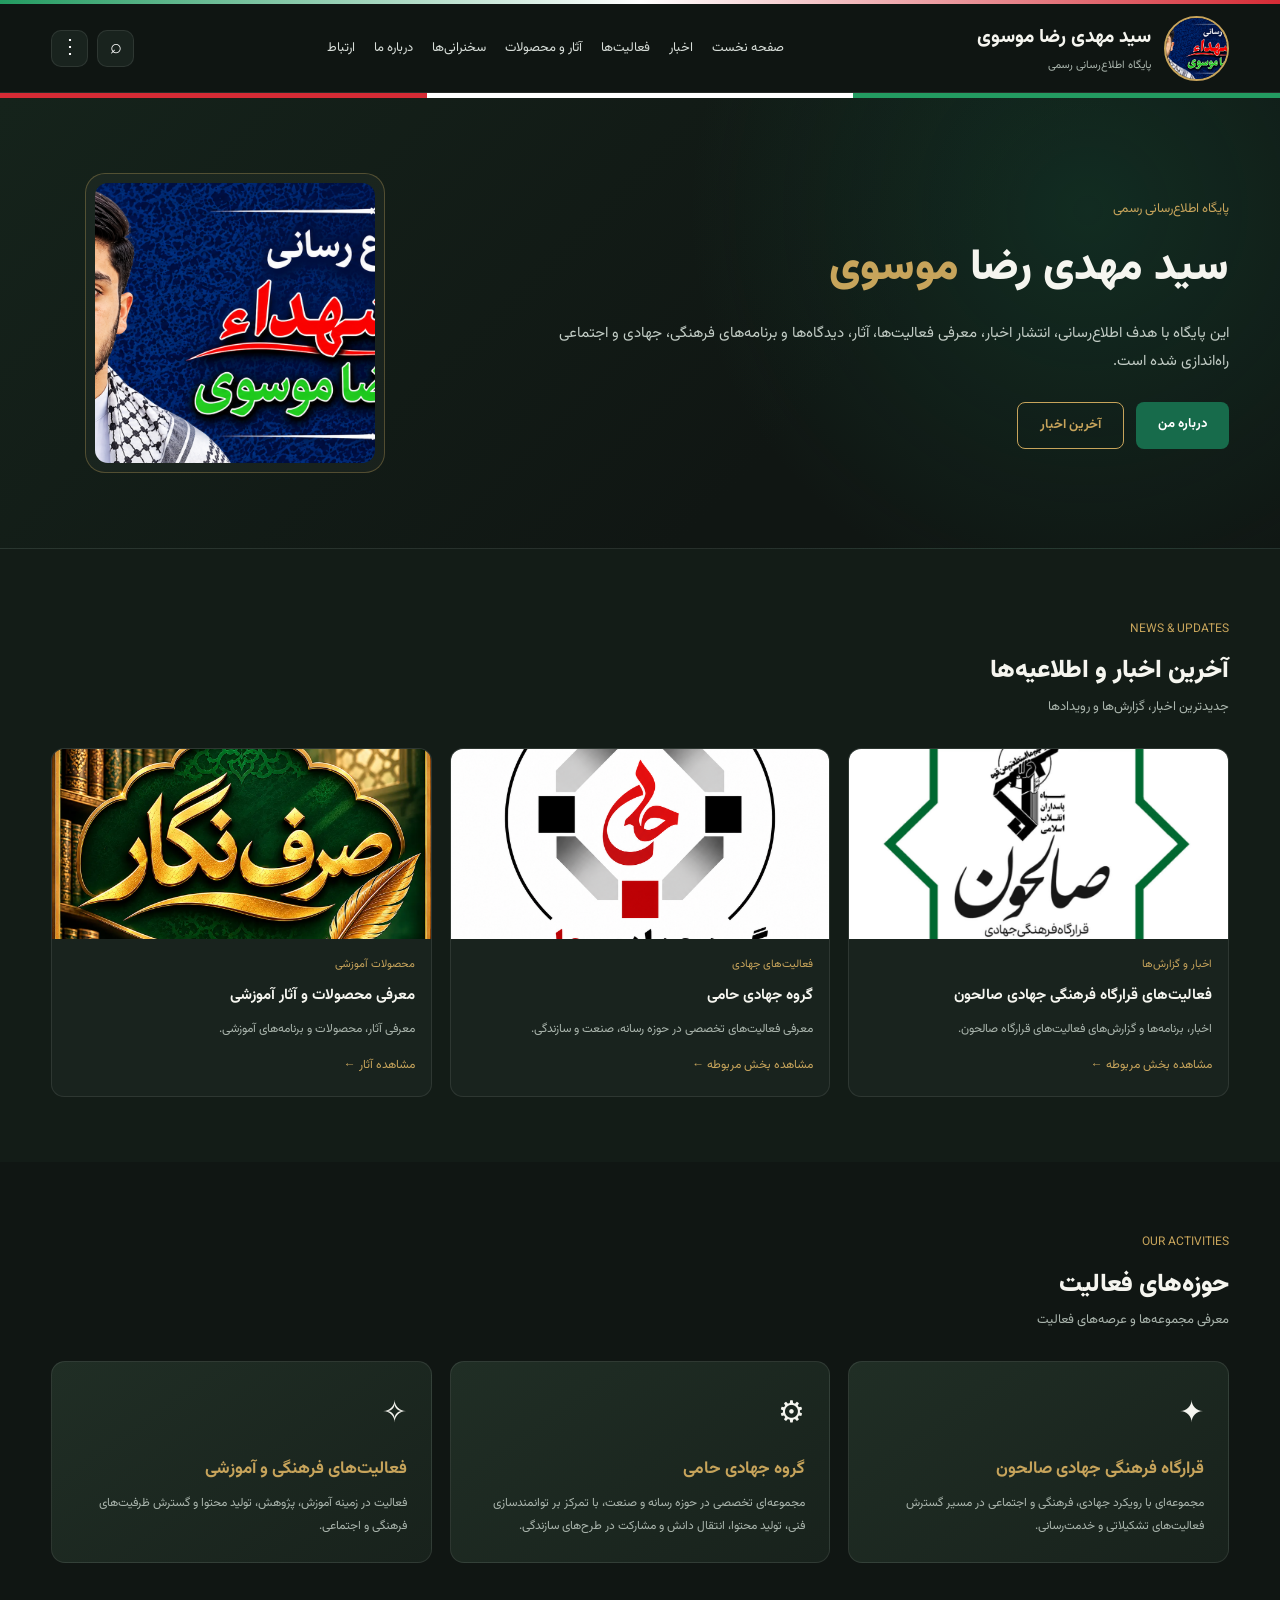
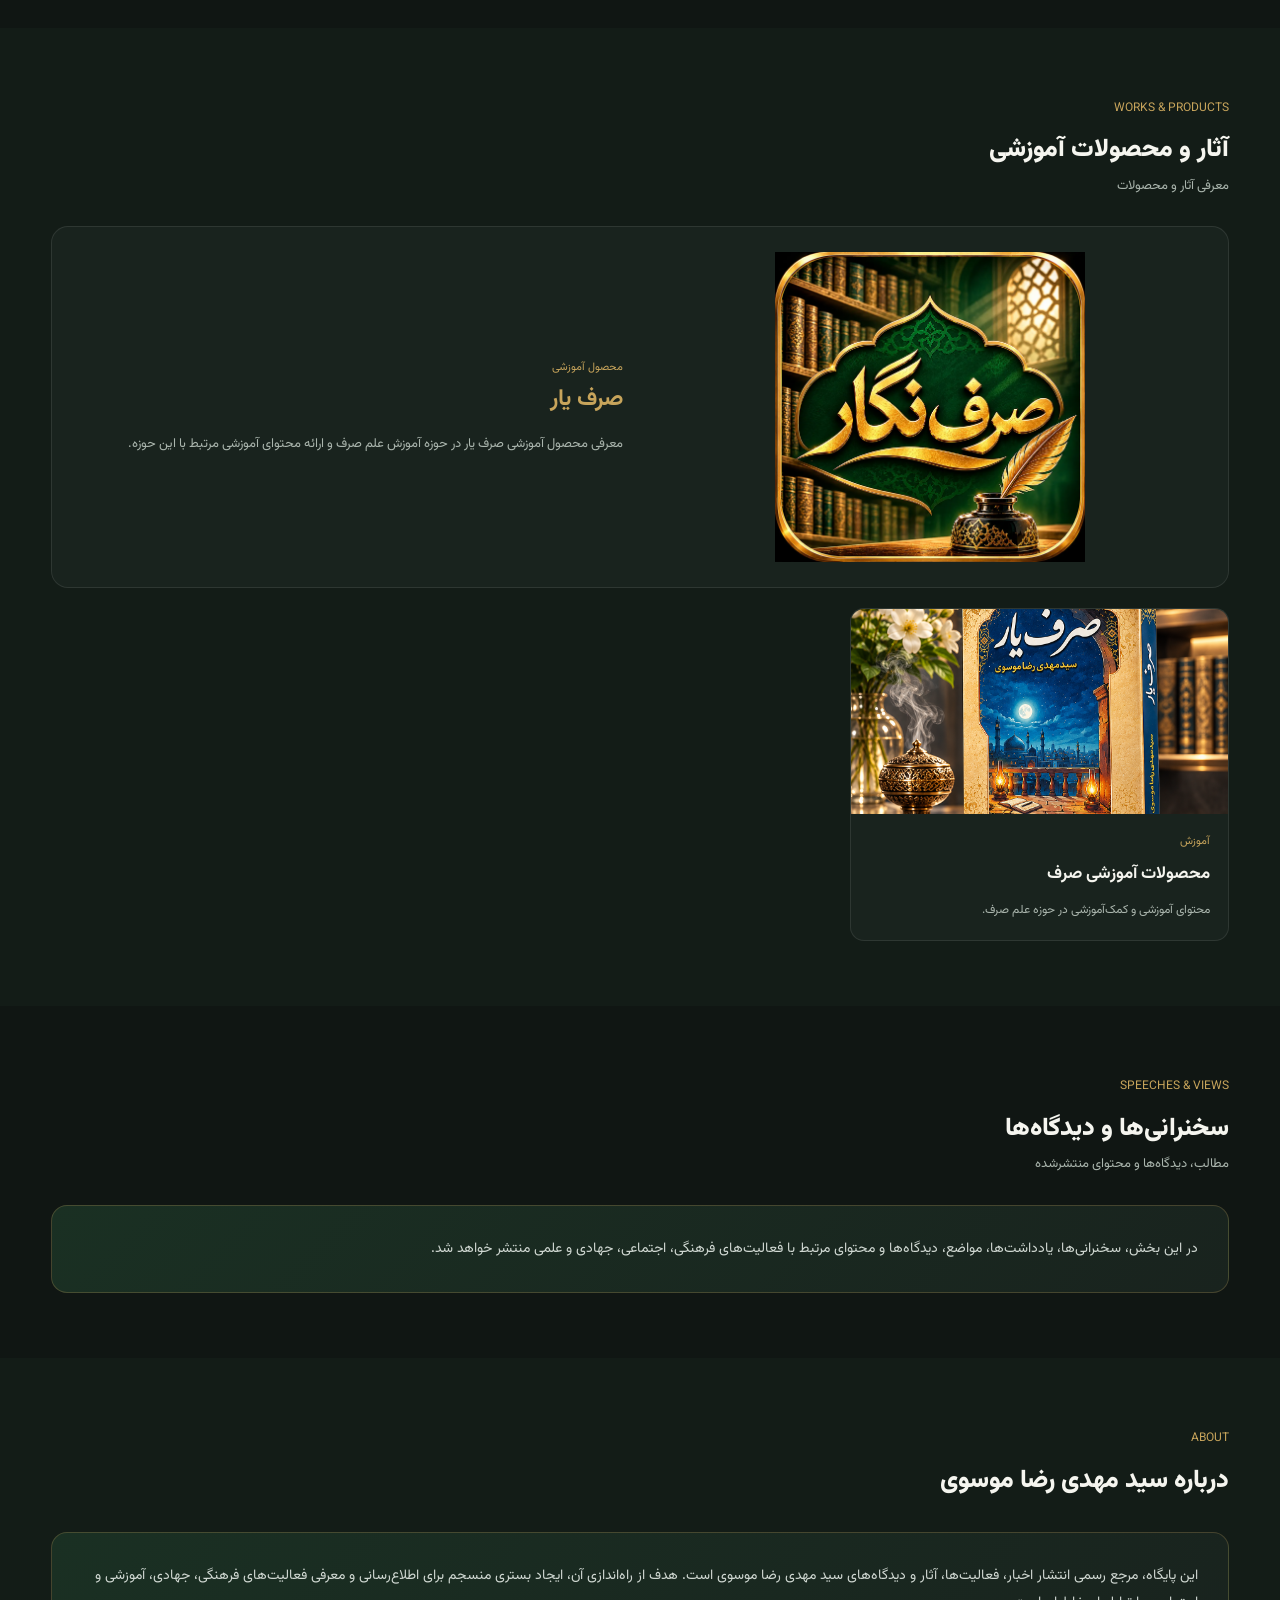
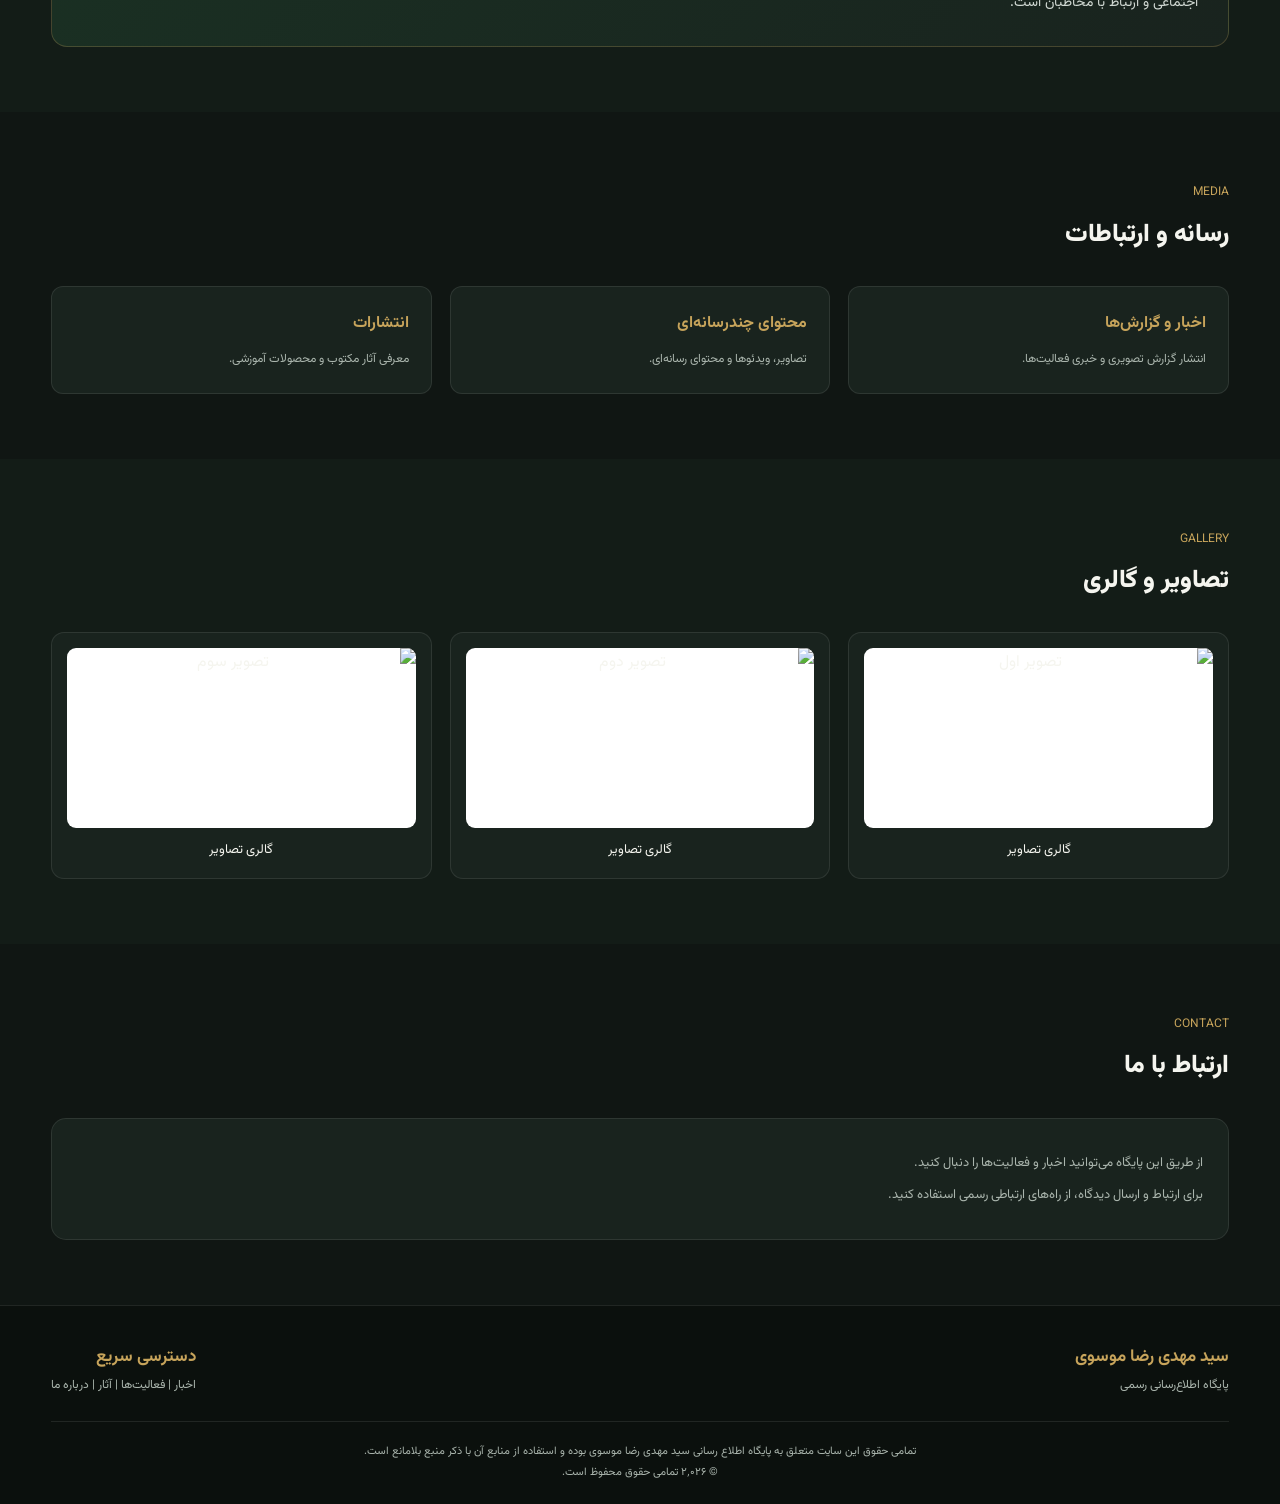
==== commit ffee31ed: "Update index.html" ====
--- a/index.html
+++ b/index.html
@@ -4,38 +4,39 @@
 <head>
 <meta charset="UTF-8">
 <meta name="viewport" content="width=device-width, initial-scale=1.0">
-<meta name="theme-color" content="#123d65">
-<meta name="description" content="پایگاه اطلاع‌رسانی سید مهدی رضا موسوی">
-<title>سید مهدی رضا موسوی | پایگاه اطلاع‌رسانی</title>
-
-<link rel="preconnect" href="https://fonts.googleapis.com">
-<link rel="preconnect" href="https://fonts.gstatic.com" crossorigin>
-<link href="https://fonts.googleapis.com/css2?family=Vazirmatn:wght@400;500;600;700;800&display=swap" rel="stylesheet">
+<meta name="theme-color" content="#101b17">
+<meta name="description" content="پایگاه اطلاع‌رسانی رسمی سید مهدی رضا موسوی">
+<title>سید مهدی رضا موسوی | پایگاه اطلاع‌رسانی رسمی</title>
 
 <style>
+@import url('https://fonts.googleapis.com/css2?family=Vazirmatn:wght@300;400;500;600;700;800;900&display=swap');
+
 :root {
-  --blue:#123d65;
-  --dark:#092b49;
-  --light:#edf3f8;
-  --text:#263746;
-  --muted:#74818d;
-  --line:#e6ebef;
-  --bg:#f3f5f7;
-  --white:#fff;
+  --bg:#101613;
+  --panel:#19231e;
+  --panel2:#202c25;
+  --green:#176b4b;
+  --green2:#21865d;
+  --gold:#c7a45b;
+  --white:#f5f5ef;
+  --muted:#aab5ad;
+  --border:rgba(255,255,255,.09);
 }
 
 * {
-  box-sizing:border-box;
   margin:0;
   padding:0;
-}
-
-html { scroll-behavior:smooth; }
+  box-sizing:border-box;
+}
+
+html {
+  scroll-behavior:smooth;
+}
 
 body {
-  font-family:"Vazirmatn",Tahoma,sans-serif;
+  font-family:'Vazirmatn',Tahoma,sans-serif;
   background:var(--bg);
-  color:var(--text);
+  color:var(--white);
   line-height:1.9;
 }
 
@@ -44,645 +45,667 @@
   text-decoration:none;
 }
 
-button,input { font-family:inherit; }
-
-/* بنر */
-
-.hero-banner {
-  width:100%;
-  overflow:hidden;
-  background:var(--blue);
-  line-height:0;
-}
-
-.hero-banner img {
+button,input {
+  font-family:inherit;
+}
+
+button {
+  cursor:pointer;
+}
+
+img {
+  max-width:100%;
   display:block;
-  width:100%;
-  height:auto;
-  max-height:310px;
-  object-fit:cover;
-}
-
-/* نوار منو */
-
-.navbar {
-  background:var(--blue);
-  color:white;
-  position:relative;
-  z-index:20;
-}
-
-.nav-inner {
-  max-width:1250px;
+}
+
+.container {
+  width:min(1200px,92%);
   margin:auto;
-  padding:0 15px;
-}
-
-.nav-tools {
-  display:flex;
-  align-items:center;
-  justify-content:flex-start;
-  gap:9px;
-  min-height:54px;
-}
-
-/* دکمه سه نقطه */
-
-.more-wrap {
-  position:relative;
-  flex-shrink:0;
-}
-
-.more-button {
-  width:31px;
-  height:31px;
-  border:1px solid rgba(255,255,255,.17);
-  border-radius:6px;
-  background:rgba(255,255,255,.08);
-  color:rgba(255,255,255,.72);
-  font-size:21px;
-  line-height:1;
-  cursor:pointer;
-  display:flex;
-  align-items:center;
-  justify-content:center;
-  transition:.2s;
-}
-
-.more-button:hover,
-.more-button[aria-expanded="true"] {
-  background:rgba(255,255,255,.18);
-  color:white;
-}
-
-.more-menu {
-  display:none;
-  position:absolute;
-  top:39px;
-  right:0;
-  width:190px;
-  background:white;
-  color:var(--text);
-  border:1px solid var(--line);
-  border-radius:7px;
-  box-shadow:0 8px 24px rgba(0,0,0,.13);
-  overflow:hidden;
-  z-index:50;
-}
-
-.more-menu.open { display:block; }
-
-.more-menu a {
-  display:block;
-  padding:10px 14px;
-  font-size:13px;
-  border-bottom:1px solid var(--line);
-}
-
-.more-menu a:last-child { border-bottom:0; }
-
-.more-menu a:hover {
-  background:var(--light);
-  color:var(--blue);
-}
-
-/* جست وجوی کوچک و کم رنگ */
-
-.search-area {
-  display:flex;
-  align-items:center;
-  gap:5px;
-  width:min(330px,calc(100% - 45px));
-}
-
-.search-area input {
-  min-width:0;
-  flex:1;
-  height:34px;
-  padding:6px 11px;
-  border:1px solid rgba(255,255,255,.17);
-  background:rgba(255,255,255,.09);
-  border-radius:5px;
-  color:white;
-  outline:none;
-  font-size:11px;
-}
-
-.search-area input::placeholder {
-  color:rgba(255,255,255,.65);
-}
-
-.search-area input:focus {
-  background:rgba(255,255,255,.15);
-  border-color:rgba(255,255,255,.4);
-}
-
-.search-area button {
-  height:34px;
-  padding:0 12px;
-  border:1px solid rgba(255,255,255,.18);
-  background:rgba(255,255,255,.12);
-  color:rgba(255,255,255,.9);
-  border-radius:5px;
-  cursor:pointer;
-  font-size:11px;
-}
-
-.search-area button:hover {
-  background:rgba(255,255,255,.22);
-}
-
-/* منوی اصلی */
-
-.menu {
-  display:flex;
-  flex-wrap:wrap;
-  align-items:center;
-  list-style:none;
-}
-
-.menu a {
-  display:block;
-  padding:9px 12px 12px;
-  font-size:12px;
-  color:white;
-  transition:.2s;
-}
-
-.menu a:hover {
-  background:rgba(255,255,255,.12);
-}
-
-.mobile-toggle {
-  display:none;
-  border:0;
-  color:white;
-  background:transparent;
-  font-size:25px;
-  padding:5px 0;
-  cursor:pointer;
-}
-
-/* اطلاعیه */
-
-.announcement {
-  background:white;
-  border-bottom:1px solid var(--line);
-}
-
-.announcement-inner {
-  max-width:1250px;
-  margin:auto;
-  padding:10px 20px;
-  display:flex;
-  gap:12px;
-  align-items:center;
-  font-size:12px;
-}
-
-.announcement-label {
-  background:var(--blue);
-  color:white;
-  padding:3px 10px;
-  border-radius:4px;
-  white-space:nowrap;
-}
-
-/* محتوای اصلی */
-
-.container {
-  max-width:1250px;
-  margin:28px auto;
-  padding:0 20px;
-}
-
-.main-grid {
-  display:grid;
-  grid-template-columns:minmax(0,1fr) 290px;
-  gap:24px;
-  align-items:start;
-}
-
-.content-section { margin-bottom:32px; }
-
-.section-heading {
+}
+
+.top-line {
+  height:4px;
+  background:linear-gradient(90deg,#239b61,#fff,#d52b35);
+}
+
+/* HEADER */
+
+header {
+  background:rgba(16,22,19,.97);
+  border-bottom:1px solid var(--border);
+  position:sticky;
+  top:0;
+  z-index:1000;
+  backdrop-filter:blur(15px);
+}
+
+.header-inner {
+  min-height:88px;
   display:flex;
   align-items:center;
   justify-content:space-between;
-  border-right:4px solid var(--blue);
-  padding-right:12px;
-  margin-bottom:18px;
+  gap:20px;
+}
+
+.brand {
+  display:flex;
+  align-items:center;
+  gap:13px;
+  min-width:0;
+}
+
+.brand-symbol {
+  width:65px;
+  height:65px;
+  object-fit:cover;
+  border-radius:50%;
+  border:2px solid var(--gold);
+}
+
+.brand-name {
+  font-size:19px;
+  font-weight:800;
+  white-space:nowrap;
+}
+
+.brand-caption {
+  color:var(--muted);
+  font-size:11px;
+}
+
+nav {
+  display:flex;
+  align-items:center;
+  gap:19px;
+}
+
+nav a {
+  color:#d8ded9;
+  font-size:13px;
+  transition:.2s;
+}
+
+nav a:hover {
+  color:var(--gold);
+}
+
+.header-actions {
+  display:flex;
+  align-items:center;
+  gap:9px;
+}
+
+.icon-button {
+  width:37px;
+  height:37px;
+  border:1px solid var(--border);
+  background:var(--panel);
+  color:white;
+  border-radius:10px;
+  font-size:20px;
+}
+
+.menu-wrap {
+  position:relative;
+}
+
+.dropdown {
+  display:none;
+  position:absolute;
+  top:45px;
+  left:0;
+  width:185px;
+  background:#202c25;
+  border:1px solid var(--border);
+  border-radius:12px;
+  padding:7px;
+  box-shadow:0 15px 35px #0008;
+}
+
+.dropdown.show {
+  display:block;
+}
+
+.dropdown a {
+  display:block;
+  padding:8px 10px;
+  font-size:12px;
+  border-radius:7px;
+}
+
+.dropdown a:hover {
+  background:#ffffff12;
+  color:var(--gold);
+}
+
+.mobile-menu {
+  display:none;
+  background:var(--panel);
+  border:1px solid var(--border);
+  color:white;
+  border-radius:9px;
+  padding:8px 12px;
+}
+
+/* HERO */
+
+.hero {
+  padding:75px 0;
+  background:
+  radial-gradient(circle at 85% 25%,#176b4b42,transparent 35%),
+  linear-gradient(135deg,#15231b,#101613 65%);
+  border-bottom:1px solid var(--border);
+}
+
+.hero-grid {
+  display:grid;
+  grid-template-columns:1.35fr .65fr;
+  align-items:center;
+  gap:45px;
+}
+
+.hero-label {
+  color:var(--gold);
+  font-size:13px;
+  margin-bottom:12px;
+}
+
+.hero h1 {
+  font-size:clamp(28px,4vw,43px);
+  font-weight:900;
+  line-height:1.65;
+  margin-bottom:15px;
+}
+
+.hero h1 span {
+  color:var(--gold);
+}
+
+.hero p {
+  color:#c1cbc4;
+  max-width:680px;
+  font-size:15px;
+}
+
+.hero-buttons {
+  display:flex;
+  gap:12px;
+  flex-wrap:wrap;
+  margin-top:25px;
+}
+
+.btn {
+  display:inline-block;
+  padding:10px 22px;
+  border-radius:8px;
+  font-size:13px;
+  font-weight:700;
+}
+
+.btn-primary {
+  background:var(--green);
+  color:white;
+}
+
+.btn-outline {
+  border:1px solid var(--gold);
+  color:var(--gold);
+}
+
+.hero-image {
+  background:#ffffff08;
+  border:1px solid #c7a45b55;
+  padding:9px;
+  border-radius:20px;
+  max-width:300px;
+  margin:auto;
+}
+
+.hero-image img {
+  width:100%;
+  aspect-ratio:1/1;
+  object-fit:cover;
+  border-radius:13px;
+}
+
+/* FLAG */
+
+.flag-strip {
+  display:flex;
+  height:5px;
+}
+
+.flag-strip span {
+  flex:1;
+}
+
+.flag-green {background:#239b61}
+.flag-white {background:#fff}
+.flag-red {background:#d52b35}
+
+/* GENERAL */
+
+section {
+  padding:65px 0;
+}
+
+.section-heading {
+  margin-bottom:28px;
+}
+
+.section-heading small {
+  color:var(--gold);
+  font-size:12px;
 }
 
 .section-heading h2 {
-  font-size:20px;
-  color:var(--blue);
-  font-weight:800;
-}
-
-.section-heading a {
+  font-size:25px;
+  font-weight:900;
+  margin-top:3px;
+}
+
+.section-heading p {
+  color:var(--muted);
+  font-size:13px;
+}
+
+.cards {
+  display:grid;
+  grid-template-columns:repeat(3,1fr);
+  gap:20px;
+}
+
+.card {
+  background:var(--panel);
+  border:1px solid var(--border);
+  border-radius:14px;
+  overflow:hidden;
+  transition:.25s;
+}
+
+.card:hover {
+  transform:translateY(-4px);
+  border-color:#c7a45b70;
+}
+
+.card-image {
+  width:100%;
+  height:205px;
+  object-fit:cover;
+  background:#25352c;
+}
+
+.card-content {
+  padding:18px;
+}
+
+.card-tag {
+  color:var(--gold);
+  font-size:11px;
+}
+
+.card h3 {
+  font-size:17px;
+  margin:5px 0 9px;
+}
+
+.card p {
   font-size:12px;
-  color:var(--blue);
-}
-
-/* خبر اصلی */
-
-.featured {
-  background:white;
-  border:1px solid var(--line);
-  border-radius:7px;
-  overflow:hidden;
-}
-
-.featured-content { padding:23px; }
-
-.category {
+  color:var(--muted);
+}
+
+.card-link {
   display:inline-block;
-  background:var(--light);
-  color:var(--blue);
-  padding:4px 10px;
-  font-size:11px;
-  border-radius:4px;
-  margin-bottom:10px;
-}
-
-.featured h2 {
-  font-size:20px;
-  color:var(--blue);
-  margin-bottom:10px;
-}
-
-.featured p {
-  color:#657481;
-  font-size:14px;
-}
-
-.read-more {
-  display:inline-block;
-  margin-top:12px;
-  color:var(--blue);
+  margin-top:13px;
+  color:var(--gold);
   font-size:12px;
-  font-weight:700;
-}
-
-/* کارت اخبار */
+}
+
+/* NEWS */
+
+.news-section {
+  background:#131c17;
+}
 
 .news-grid {
   display:grid;
-  grid-template-columns:repeat(2,minmax(0,1fr));
-  gap:14px;
+  grid-template-columns:repeat(3,1fr);
+  gap:18px;
 }
 
 .news-card {
-  background:white;
-  border:1px solid var(--line);
-  border-radius:7px;
-  padding:17px;
-  transition:.2s;
-}
-
-.news-card:hover {
-  transform:translateY(-2px);
-  box-shadow:0 5px 18px rgba(0,0,0,.05);
-}
-
-.news-card h3 {
-  color:var(--blue);
-  font-size:14px;
-  line-height:1.9;
-  margin-bottom:8px;
-}
-
-.news-card p {
+  background:var(--panel);
+  border:1px solid var(--border);
+  border-radius:13px;
+  overflow:hidden;
+}
+
+.news-card img {
+  width:100%;
+  height:190px;
+  object-fit:cover;
+}
+
+.news-body {
+  padding:16px;
+}
+
+.news-date {
+  font-size:11px;
+  color:var(--gold);
+}
+
+.news-body h3 {
+  font-size:15px;
+  margin:7px 0;
+}
+
+.news-body p {
   color:var(--muted);
   font-size:12px;
-  text-align:justify;
-}
-
-.news-source {
-  display:block;
-  color:#9aa5ae;
-  font-size:10px;
-  margin-top:10px;
-}
-
-.news-link {
-  display:inline-block;
-  color:var(--blue);
-  font-size:11px;
-  font-weight:700;
-  margin-top:9px;
-  border-bottom:1px solid rgba(18,61,101,.3);
-}
-
-.news-link:hover {
-  color:#2879b9;
-}
-
-/* ستون کناری */
-
-.sidebar-box {
-  background:white;
-  border:1px solid var(--line);
-  margin-bottom:18px;
-  border-radius:7px;
-  overflow:hidden;
-}
-
-.sidebar-title {
-  background:var(--blue);
-  color:white;
-  padding:11px 15px;
+}
+
+/* ACTIVITIES */
+
+.activity-grid {
+  display:grid;
+  grid-template-columns:repeat(3,1fr);
+  gap:18px;
+}
+
+.activity {
+  padding:24px;
+  background:linear-gradient(145deg,#202e25,#18221c);
+  border:1px solid var(--border);
+  border-radius:14px;
+}
+
+.activity-icon {
+  font-size:30px;
+  margin-bottom:10px;
+}
+
+.activity h3 {
+  color:var(--gold);
+  font-size:17px;
+  margin-bottom:7px;
+}
+
+.activity p {
+  font-size:12px;
+  color:var(--muted);
+}
+
+/* SARF YAR */
+
+.product-feature {
+  display:grid;
+  grid-template-columns:1fr 1fr;
+  align-items:center;
+  gap:35px;
+  background:var(--panel);
+  padding:25px;
+  border-radius:17px;
+  border:1px solid var(--border);
+}
+
+.product-feature img {
+  width:100%;
+  max-height:310px;
+  object-fit:contain;
+  border-radius:12px;
+}
+
+.product-feature h3 {
+  font-size:23px;
+  color:var(--gold);
+  margin-bottom:10px;
+}
+
+.product-feature p {
   font-size:13px;
-  font-weight:700;
-}
-
-.sidebar-body { padding:14px; }
-
-.sidebar-link {
-  display:block;
-  border-bottom:1px solid var(--line);
-  padding:9px 0;
-  font-size:12px;
-  color:#4e5c68;
-}
-
-.sidebar-link:last-child { border-bottom:0; }
-
-.sidebar-link:hover { color:var(--blue); }
-
-/* معرفی مجموعه ها */
-
-.organization-grid {
+  color:var(--muted);
+}
+
+/* ABOUT */
+
+.about-box {
+  background:linear-gradient(135deg,#1a3023,#19231e);
+  border:1px solid #c7a45b40;
+  padding:30px;
+  border-radius:16px;
+}
+
+.about-box p {
+  color:#d0d8d2;
+  font-size:14px;
+}
+
+/* MEDIA */
+
+.media-grid {
   display:grid;
-  grid-template-columns:repeat(2,minmax(0,1fr));
-  gap:17px;
-}
-
-.organization-card {
-  background:white;
-  border:1px solid var(--line);
-  padding:19px;
-  border-radius:7px;
-  text-align:center;
-}
-
-.organization-card img {
-  width:100%;
-  height:140px;
-  object-fit:contain;
-  margin-bottom:10px;
-}
-
-.organization-card h3 {
-  color:var(--blue);
+  grid-template-columns:repeat(3,1fr);
+  gap:18px;
+}
+
+.media-item {
+  background:var(--panel);
+  padding:22px;
+  border-radius:12px;
+  border:1px solid var(--border);
+}
+
+.media-item h3 {
+  color:var(--gold);
   font-size:16px;
   margin-bottom:8px;
 }
 
-.organization-card p {
+.media-item p {
+  color:var(--muted);
+  font-size:12px;
+}
+
+/* LEADERS */
+
+.leaders {
+  display:grid;
+  grid-template-columns:repeat(3,1fr);
+  gap:18px;
+}
+
+.leader {
+  background:var(--panel);
+  border:1px solid var(--border);
+  border-radius:13px;
+  padding:15px;
+  text-align:center;
+}
+
+.leader img {
+  width:100%;
+  height:180px;
+  object-fit:contain;
+  border-radius:9px;
+  background:#fff;
+}
+
+.leader p {
+  margin-top:10px;
+  font-size:13px;
+}
+
+/* CONTACT */
+
+.contact-box {
+  background:var(--panel);
+  border:1px solid var(--border);
+  padding:25px;
+  border-radius:15px;
+}
+
+.contact-box p {
+  color:var(--muted);
+  font-size:13px;
+  margin:7px 0;
+}
+
+/* FOOTER */
+
+footer {
+  background:#0b100d;
+  border-top:1px solid var(--border);
+  padding:35px 0 20px;
+}
+
+.footer-inner {
+  display:flex;
+  justify-content:space-between;
+  gap:25px;
+  flex-wrap:wrap;
+}
+
+footer h3 {
+  font-size:17px;
+  color:var(--gold);
+}
+
+footer p {
   font-size:12px;
   color:var(--muted);
-  text-align:justify;
-}
-
-/* محصولات آموزشی */
-
-.product-grid {
-  display:grid;
-  grid-template-columns:repeat(2,minmax(0,1fr));
-  gap:17px;
-}
-
-.product-card {
-  background:white;
-  border:1px solid var(--line);
-  padding:21px;
-  border-radius:7px;
-  display:flex;
-  flex-direction:column;
-  align-items:center;
-  text-align:center;
-}
-
-.product-card img {
-  width:100%;
-  max-width:190px;
-  height:175px;
-  object-fit:contain;
-  margin-bottom:13px;
-}
-
-.product-card h3 {
-  color:var(--blue);
-  font-size:16px;
-  margin-bottom:9px;
-}
-
-.product-card p {
-  color:var(--muted);
-  font-size:12px;
-  text-align:justify;
-}
-
-.product-card .read-more { margin-top:auto; }
-
-/* درباره ما */
-
-.about-box {
-  background:white;
-  border:1px solid var(--line);
-  border-radius:7px;
-  padding:23px;
-}
-
-.about-box h2 {
-  color:var(--blue);
-  font-size:19px;
-  margin-bottom:12px;
-}
-
-.about-box p {
-  color:#667582;
-  font-size:13px;
-  text-align:justify;
-  margin-bottom:10px;
-}
-
-/* ارتباط با ما */
-
-.contact-box {
-  background:white;
-  padding:22px;
-  border:1px solid var(--line);
-  border-radius:7px;
-}
-
-.contact-box p {
-  font-size:12px;
-  color:var(--muted);
-  margin-bottom:12px;
-}
-
-.contact-item { margin-top:15px; }
-
-.contact-label {
-  display:block;
-  color:var(--blue);
-  font-size:12px;
-  font-weight:700;
-  margin-bottom:5px;
-}
-
-.contact-email,
-.contact-eitaa {
-  display:inline-block;
-  color:var(--blue);
-  font-size:14px;
-  font-weight:700;
-  overflow-wrap:anywhere;
-}
-
-.contact-email { direction:ltr; }
-
-/* پاورقی */
-
-.footer {
-  background:var(--dark);
-  color:white;
-  margin-top:45px;
-}
-
-.footer-inner {
-  max-width:1250px;
-  margin:auto;
-  padding:32px 20px;
-  display:grid;
-  grid-template-columns:2fr 1fr 1fr;
-  gap:25px;
-}
-
-.footer h3 {
-  font-size:15px;
-  margin-bottom:10px;
-}
-
-.footer p,
-.footer a {
-  font-size:12px;
-  color:#c5d1dc;
-}
-
-.footer a {
-  display:block;
-  margin:6px 0;
-}
-
-.footer a:hover { color:white; }
+  max-width:650px;
+}
 
 .copyright {
   text-align:center;
-  border-top:1px solid rgba(255,255,255,.13);
-  padding:14px;
+  padding-top:20px;
+  margin-top:25px;
+  border-top:1px solid var(--border);
   font-size:11px;
-  color:#bdcbd8;
-}
-
-/* تبلت */
-
-@media(max-width:850px) {
-  .main-grid { grid-template-columns:1fr; }
-
-  .sidebar {
-    display:grid;
-    grid-template-columns:repeat(2,minmax(0,1fr));
-    gap:12px;
-  }
-
-  .footer-inner { grid-template-columns:1fr 1fr; }
-}
-
-/* موبایل */
-
-@media(max-width:600px) {
-  .hero-banner img {
-    min-height:105px;
-    max-height:190px;
-    object-fit:cover;
-  }
-
-  .nav-inner { padding:0 12px; }
-
-  .nav-tools {
-    min-height:49px;
-    gap:7px;
-  }
-
-  .search-area { width:min(270px,calc(100% - 40px)); }
-
-  .search-area input {
-    height:32px;
-    font-size:10px;
-  }
-
-  .search-area button {
-    height:32px;
-    padding:0 9px;
-    font-size:10px;
-  }
-
-  .more-button {
-    width:29px;
-    height:29px;
-    font-size:20px;
-  }
-
-  .mobile-toggle {
-    display:block;
-    width:100%;
-    text-align:right;
-  }
-
-  .menu {
+  color:#aab5ad;
+}
+
+/* SEARCH */
+
+.search-panel {
+  display:none;
+  padding:14px 0;
+  background:#1b2921;
+}
+
+.search-panel.show {
+  display:block;
+}
+
+.search-panel input {
+  width:100%;
+  padding:12px;
+  background:#101613;
+  border:1px solid var(--border);
+  color:white;
+  border-radius:8px;
+  outline:none;
+}
+
+/* MOBILE */
+
+@media(max-width:950px) {
+  nav {
+    gap:10px;
+  }
+  nav a {
+    font-size:11px;
+  }
+  .brand-name {
+    font-size:16px;
+  }
+}
+
+@media(max-width:760px) {
+  .header-inner {
+    min-height:75px;
+  }
+
+  nav {
     display:none;
+    position:absolute;
+    top:75px;
+    right:0;
+    left:0;
+    background:#17221b;
+    padding:15px 5%;
+    border-bottom:1px solid var(--border);
     flex-direction:column;
     align-items:stretch;
-    padding-bottom:8px;
-  }
-
-  .menu.open { display:flex; }
-
-  .menu a {
-    padding:8px 10px;
-    border-top:1px solid rgba(255,255,255,.1);
-  }
-
-  .announcement-inner { font-size:10px; }
-
-  .container {
-    margin:20px auto;
-    padding:0 13px;
-  }
-
+  }
+
+  nav.open {
+    display:flex;
+  }
+
+  nav a {
+    font-size:13px;
+    padding:7px;
+  }
+
+  .mobile-menu {
+    display:block;
+  }
+
+  .brand-symbol {
+    width:52px;
+    height:52px;
+  }
+
+  .brand-name {
+    font-size:14px;
+  }
+
+  .brand-caption {
+    font-size:9px;
+  }
+
+  .hero {
+    padding:45px 0;
+  }
+
+  .hero-grid {
+    grid-template-columns:1fr;
+    text-align:center;
+    gap:25px;
+  }
+
+  .hero p {
+    margin:auto;
+  }
+
+  .hero-buttons {
+    justify-content:center;
+  }
+
+  .hero-image {
+    max-width:230px;
+  }
+
+  section {
+    padding:45px 0;
+  }
+
+  .cards,
   .news-grid,
-  .organization-grid,
-  .product-grid {
+  .activity-grid,
+  .media-grid,
+  .leaders {
     grid-template-columns:1fr;
   }
 
-  .featured-content { padding:17px; }
-
-  .featured h2 { font-size:17px; }
-
-  .sidebar { grid-template-columns:1fr; }
-
-  .product-card { padding:19px; }
-
-  .product-card img { height:155px; }
-
-  .footer-inner {
+  .product-feature {
     grid-template-columns:1fr;
-    gap:20px;
+  }
+
+  .section-heading h2 {
+    font-size:21px;
   }
 }
 </style>
@@ -690,562 +713,444 @@
 
 <body>
 
-<!-- تصویر اصلی -->
-<div class="hero-banner" id="home">
-  <img src="images/header.png"
-       alt="بنر پایگاه اطلاع‌رسانی سید مهدی رضا موسوی">
+<div class="top-line"></div>
+
+<header>
+  <div class="container header-inner">
+
+    <a href="#home" class="brand">
+      <img src="images/header.png" class="brand-symbol" alt="نشان پایگاه">
+      <div>
+        <div class="brand-name">سید مهدی رضا موسوی</div>
+        <div class="brand-caption">پایگاه اطلاع‌رسانی رسمی</div>
+      </div>
+    </a>
+
+    <nav id="mainNav">
+      <a href="#home">صفحه نخست</a>
+      <a href="#news">اخبار</a>
+      <a href="#activities">فعالیت‌ها</a>
+      <a href="#works">آثار و محصولات</a>
+      <a href="#speeches">سخنرانی‌ها</a>
+      <a href="#about">درباره ما</a>
+      <a href="#contact">ارتباط</a>
+    </nav>
+
+    <div class="header-actions">
+
+      <button class="icon-button" id="searchToggle" aria-label="جستجو">⌕</button>
+
+      <div class="menu-wrap">
+        <button class="icon-button" id="moreToggle" aria-label="گزینه‌های بیشتر">⋮</button>
+
+        <div class="dropdown" id="moreDropdown">
+          <a href="#salehoon">قرارگاه صالحون</a>
+          <a href="#hami">گروه جهادی حامی</a>
+          <a href="#media">رسانه</a>
+          <a href="#leaders">تصاویر و گالری</a>
+          <a href="#contact">راه‌های ارتباطی</a>
+        </div>
+      </div>
+
+      <button class="mobile-menu" id="mobileToggle">☰</button>
+
+    </div>
+  </div>
+
+  <div class="search-panel" id="searchPanel">
+    <div class="container">
+      <input type="search" id="searchInput" placeholder="عبارت مورد نظر را جستجو کنید...">
+    </div>
+  </div>
+</header>
+
+<div class="flag-strip">
+  <span class="flag-green"></span>
+  <span class="flag-white"></span>
+  <span class="flag-red"></span>
 </div>
 
-<!-- نوار جست‌وجو و سه‌نقطه -->
-<nav class="navbar">
-  <div class="nav-inner">
-
-    <div class="nav-tools">
-
-      <!-- سه نقطه در سمت راست نوار جست‌وجو -->
-      <div class="more-wrap">
-        <button class="more-button"
-                id="moreButton"
-                type="button"
-                aria-label="گزینه‌های بیشتر"
-                aria-expanded="false"
-                aria-controls="moreMenu">⋮</button>
-
-        <div class="more-menu" id="moreMenu">
-          <a href="#home">صفحه اصلی</a>
-          <a href="#news">آخرین اخبار</a>
-          <a href="#works">فعالیت‌ها و مجموعه‌ها</a>
-          <a href="#products">آثار و محصولات آموزشی</a>
-          <a href="#about">درباره ما</a>
-          <a href="#contact">ارتباط با ما</a>
-        </div>
-      </div>
-
-      <!-- جست‌وجوی کوچک -->
-      <form class="search-area" id="searchForm">
-        <input type="search" id="searchInput"
-               placeholder="جست‌وجو در پایگاه...">
-        <button type="submit">جست‌وجو</button>
-      </form>
-
-    </div>
-
-    <!-- منوی اصلی -->
-    <button class="mobile-toggle"
-            id="menuToggle"
-            type="button"
-            aria-label="باز کردن منوی اصلی"
-            aria-expanded="false">☰</button>
-
-    <ul class="menu" id="mainMenu">
-      <li><a href="#home">صفحه اصلی</a></li>
-      <li><a href="#news">اخبار</a></li>
-      <li><a href="#about">درباره ما</a></li>
-      <li><a href="#works">فعالیت‌ها</a></li>
-      <li><a href="#speeches">سخنرانی‌ها</a></li>
-      <li><a href="#hami">گروه جهادی حامی</a></li>
-      <li><a href="#salehoon">قرارگاه صالحون</a></li>
-      <li><a href="#products">آثار و محصولات آموزشی</a></li>
-      <li><a href="#contact">ارتباط با ما</a></li>
-    </ul>
-
-  </div>
-</nav>
-
-<!-- اطلاعیه -->
-<div class="announcement">
-  <div class="announcement-inner">
-    <span class="announcement-label">اطلاعیه</span>
-    <span>به پایگاه رسمی اطلاع‌رسانی سید مهدی رضا موسوی خوش آمدید.</span>
-  </div>
-</div>
-
-<main class="container">
-
-<div class="main-grid">
-
-<div class="main-content">
-
-<!-- اخبار -->
-<section class="content-section" id="news">
-
-  <div class="section-heading">
-    <h2>آخرین اخبار</h2>
-  </div>
-
-  <div class="news-grid">
-
-    <article class="news-card searchable">
-      <span class="category">قرارگاه صالحون</span>
-      <h3>انتصاب نماینده قرارگاه صالحون در شهرستان بویراحمد</h3>
+<main>
+
+<!-- HERO -->
+
+<section class="hero" id="home">
+  <div class="container hero-grid">
+
+    <div>
+      <div class="hero-label">پایگاه اطلاع‌رسانی رسمی</div>
+
+      <h1>
+        سید مهدی رضا <span>موسوی</span>
+      </h1>
+
       <p>
-        حجت‌الاسلام والمسلمین سید نصرت احسانی‌فر با حکم سید مهدی رضا موسوی
-        به‌عنوان نماینده قرارگاه فرهنگی جهادی صالحون در شهرستان بویراحمد
-        (یاسوج) منصوب شد. توسعه فعالیت‌های جهادی، فرهنگی و محرومیت‌زدایی
-        و تقویت هماهنگی میان نهادهای مردمی از محورهای این مأموریت است.
+        این پایگاه با هدف اطلاع‌رسانی، انتشار اخبار، معرفی فعالیت‌ها،
+        آثار، دیدگاه‌ها و برنامه‌های فرهنگی، جهادی و اجتماعی راه‌اندازی شده است.
       </p>
-      <span class="news-source">خبرگزاری شبستان</span>
-      <a class="news-link" href="https://www.shabestan.news/xm7xW"
-         target="_blank" rel="noopener">شرح کامل خبر ←</a>
-    </article>
-
-    <article class="news-card searchable">
-      <span class="category">معرفی قرارگاه</span>
-      <h3>صالحون؛ میدان حضور همه ظرفیت‌های مردمی برای ساختن ایران قوی</h3>
-      <p>
-        در این گزارش، سید مهدی رضا موسوی از رویکرد قرارگاه صالحون برای
-        جذب و سازماندهی دغدغه‌مندان، متخصصان و جوانان در عرصه‌های
-        تخصصی و جهادی سخن می‌گوید.
-      </p>
-      <span class="news-source">خبرگزاری شبستان</span>
-      <a class="news-link" href="https://www.shabestan.news/xm7xZ"
-         target="_blank" rel="noopener">شرح کامل خبر ←</a>
-    </article>
-
-    <article class="news-card searchable">
-      <span class="category">رسانه و خبر</span>
-      <h3>بازتاب انتصاب نماینده قرارگاه صالحون در بویراحمد</h3>
-      <p>
-        خبرگزاری بسیج چرام، انتصاب حجت‌الاسلام والمسلمین سید نصرت
-        احسانی‌فر به نمایندگی قرارگاه صالحون در شهرستان بویراحمد را
-        با تأکید بر توسعه فعالیت‌های فرهنگی، جهادی و تربیتی منتشر کرد.
-      </p>
-      <span class="news-source">خبرگزاری بسیج چرام</span>
-      <a class="news-link" href="https://eitaa.com/basijnewsir_choram/5867"
-         target="_blank" rel="noopener">مشاهده خبر در ایتا ←</a>
-    </article>
-
-    <article class="news-card searchable">
-      <span class="category">رسانه و خبر</span>
-      <h3>بازتاب فعالیت‌ها و مأموریت‌های قرارگاه صالحون</h3>
-      <p>
-        پیوند ارسالی از کانال خبرگزاری بسیج کهگیلویه و بویراحمد.
-        برای مشاهده متن و محتوای منتشرشده به صفحه منبع مراجعه کنید.
-      </p>
-      <span class="news-source">خبرگزاری بسیج کهگیلویه و بویراحمد</span>
-      <a class="news-link" href="https://eitaa.com/basijnews_kb/42873"
-         target="_blank" rel="noopener">مشاهده خبر در ایتا ←</a>
-    </article>
-
-    <article class="news-card searchable">
-      <span class="category">رسانه و خبر</span>
-      <h3>انتشار خبر قرارگاه صالحون در رسانه استانی</h3>
-      <p>
-        پیوند ارسالی از کانال آخرین خبر کهگیلویه و بویراحمد؛
-        برای مشاهده محتوای اصلی به منبع خبری مراجعه کنید.
-      </p>
-      <span class="news-source">آخرین خبر کهگیلویه و بویراحمد</span>
-      <a class="news-link" href="https://eitaa.com/OSTANKB/36367"
-         target="_blank" rel="noopener">مشاهده خبر در ایتا ←</a>
-    </article>
-
-    <article class="news-card searchable">
-      <span class="category">علم و فناوری</span>
-      <h3>برگزاری طرح ملی مهارت‌افزایی هوش مصنوعی در استان</h3>
-      <p>
-        طرح ملی مهارت‌افزایی هوش مصنوعی با حضور دانشجویان، اعضای
-        هیئت علمی، فناوران و کارکنان دستگاه‌های اجرایی در استان
-        کهگیلویه و بویراحمد برگزار شد.
-      </p>
-      <span class="news-source">خبرگزاری علم و فناوری کهگیلویه و بویراحمد</span>
-      <a class="news-link" href="https://eitaa.com/stnews_kgb/471"
-         target="_blank" rel="noopener">مشاهده خبر در ایتا ←</a>
-    </article>
-
-    <article class="news-card searchable">
-      <span class="category">قرارگاه صالحون</span>
-      <h3>گزارش فعالیت‌های قرارگاه صالحون در خبرگزاری شبستان</h3>
-      <p>
-        یکی از گزارش‌های رسانه‌ای مرتبط با فعالیت‌ها و مأموریت‌های
-        قرارگاه فرهنگی جهادی صالحون.
-      </p>
-      <span class="news-source">خبرگزاری شبستان</span>
-      <a class="news-link" href="http://shabestan.news/xm7xW"
-         target="_blank" rel="noopener">شرح کامل خبر ←</a>
-    </article>
-
-    <article class="news-card searchable">
-      <span class="category">قرارگاه صالحون</span>
-      <h3>گزارش تکمیلی درباره قرارگاه صالحون</h3>
-      <p>
-        گزارش رسانه‌ای درباره ظرفیت‌های مردمی، فعالیت‌های جهادی
-        و رویکردهای قرارگاه صالحون.
-      </p>
-      <span class="news-source">خبرگزاری شبستان</span>
-      <a class="news-link" href="https://shabestan.news/xm7xZ"
-         target="_blank" rel="noopener">شرح کامل خبر ←</a>
-    </article>
-
-    <article class="news-card searchable">
-      <span class="category">اخبار استان</span>
-      <h3>گزارش منتشرشده در پایگاه خبری یاسوج ۴۹</h3>
-      <p>
-        برای مشاهده عنوان و متن کامل گزارش، به صفحه خبر در پایگاه
-        خبری یاسوج ۴۹ مراجعه کنید.
-      </p>
-      <span class="news-source">پایگاه خبری یاسوج ۴۹</span>
-      <a class="news-link" href="https://yasouj49.ir/news/p/7530"
-         target="_blank" rel="noopener">شرح کامل خبر ←</a>
-    </article>
-
-    <article class="news-card searchable">
-      <span class="category">اخبار استان</span>
-      <h3>گزارش دوم منتشرشده در پایگاه خبری یاسوج ۴۹</h3>
-      <p>
-        برای مشاهده عنوان و متن کامل گزارش دوم، به صفحه خبر
-        در پایگاه خبری یاسوج ۴۹ مراجعه کنید.
-      </p>
-      <span class="news-source">پایگاه خبری یاسوج ۴۹</span>
-      <a class="news-link" href="https://yasouj49.ir/news/p/7533"
-         target="_blank" rel="noopener">شرح کامل خبر ←</a>
-    </article>
-
-    <article class="news-card searchable">
-      <span class="category">گزارش و تحلیل</span>
-      <h3>چگونه قرارگاه صالحون به بزرگ‌ترین قرارگاه راهبردی کهگیلویه و بویراحمد تبدیل شد؟</h3>
-      <p>
-        گزارشی درباره مسیر فعالیت قرارگاه صالحون، نقش نیروهای جوان
-        و گمنام و حضور میدانی این مجموعه در مناطق مختلف استان.
-      </p>
-      <span class="news-source">پایگاه خبری آوای رودکوف</span>
-      <a class="news-link" href="https://avayerodkof.ir/000A1C"
-         target="_blank" rel="noopener">شرح کامل خبر ←</a>
-    </article>
-
-    <article class="news-card searchable">
-      <span class="category">رسانه و خبر</span>
-      <h3>گزارش رسانه‌ای درباره فعالیت‌های مجموعه</h3>
-      <p>
-        پیوند ارسالی از سرویس اشتراک‌گذاری گوگل؛ برای مشاهده
-        محتوای اصلی و جزئیات آن، پیوند را باز کنید.
-      </p>
-      <span class="news-source">پیوند اشتراک‌گذاری گوگل</span>
-      <a class="news-link" href="https://share.google/gKwSRCjx99YYH6iLn"
-         target="_blank" rel="noopener">مشاهده منبع ←</a>
-    </article>
+
+      <div class="hero-buttons">
+        <a href="#about" class="btn btn-primary">درباره من</a>
+        <a href="#news" class="btn btn-outline">آخرین اخبار</a>
+      </div>
+    </div>
+
+    <div class="hero-image">
+      <img src="images/header.png" alt="تصویر پایگاه">
+    </div>
 
   </div>
 </section>
 
-<!-- فعالیت ها و مجموعه ها -->
-<section class="content-section" id="works">
-
-  <div class="section-heading">
-    <h2>فعالیت‌ها و مجموعه‌ها</h2>
-  </div>
-
-  <div class="organization-grid">
-
-    <article class="organization-card searchable" id="hami">
-      <img src="images/hami.png" alt="نشان گروه جهادی حامی">
-      <h3>گروه جهادی حامی</h3>
-      <p>
-        گروهی تخصصی و وابسته به سازمان بسیج مهندسین، با تمرکز بر
-        دو حوزه رسانه و صنعت. فعالیت‌ها شامل تولید محتوا و روایت
-        پیشرفت، حضور در فضای مجازی، توانمندسازی فنی، انتقال دانش
-        و مشارکت در طرح‌های سازندگی و صنعتی است.
-      </p>
-    </article>
-
-    <article class="organization-card searchable" id="salehoon">
-      <img src="images/salehoon.jpg" alt="نشان قرارگاه صالحون">
-      <h3>قرارگاه فرهنگی جهادی صالحون</h3>
-      <p>
-        مجموعه‌ای فرهنگی و جهادی با هدف توسعه فعالیت‌های فرهنگی،
-        اجتماعی و تشکیلاتی و تقویت حرکت‌های خودجوش و مسئولانه
-        در عرصه‌های مختلف.
-      </p>
-    </article>
-
+<!-- NEWS -->
+
+<section class="news-section" id="news">
+  <div class="container">
+
+    <div class="section-heading">
+      <small>NEWS & UPDATES</small>
+      <h2>آخرین اخبار و اطلاعیه‌ها</h2>
+      <p>جدیدترین اخبار، گزارش‌ها و رویدادها</p>
+    </div>
+
+    <div class="news-grid">
+
+      <article class="news-card">
+        <img src="images/salehoon.jpg" alt="قرارگاه صالحون">
+        <div class="news-body">
+          <div class="news-date">اخبار و گزارش‌ها</div>
+          <h3>فعالیت‌های قرارگاه فرهنگی جهادی صالحون</h3>
+          <p>اخبار، برنامه‌ها و گزارش‌های فعالیت‌های قرارگاه صالحون.</p>
+          <a href="#salehoon" class="card-link">مشاهده بخش مربوطه ←</a>
+        </div>
+      </article>
+
+      <article class="news-card">
+        <img src="images/hami.png" alt="گروه جهادی حامی">
+        <div class="news-body">
+          <div class="news-date">فعالیت‌های جهادی</div>
+          <h3>گروه جهادی حامی</h3>
+          <p>معرفی فعالیت‌های تخصصی در حوزه رسانه، صنعت و سازندگی.</p>
+          <a href="#hami" class="card-link">مشاهده بخش مربوطه ←</a>
+        </div>
+      </article>
+
+      <article class="news-card">
+        <img src="images/Sarf.webp" alt="صرف یار">
+        <div class="news-body">
+          <div class="news-date">محصولات آموزشی</div>
+          <h3>معرفی محصولات و آثار آموزشی</h3>
+          <p>معرفی آثار، محصولات و برنامه‌های آموزشی.</p>
+          <a href="#works" class="card-link">مشاهده آثار ←</a>
+        </div>
+      </article>
+
+    </div>
   </div>
 </section>
 
-<!-- آثار و محصولات -->
-<section class="content-section" id="products">
-
-  <div class="section-heading">
-    <h2>آثار و محصولات آموزشی</h2>
-  </div>
-
-  <div class="product-grid">
-
-    <article class="product-card searchable" id="sarfyar">
-      <img src="images/sarf-yar.png" alt="کتاب صرف‌یار">
-      <h3>کتاب صرف‌یار</h3>
-      <p>
-        معرفی و ارائه محتوای آموزشی مرتبط با آموزش علم صرف
-        و مباحث صرفی زبان عربی.
-      </p>
-      <a class="read-more" href="#contact">اطلاعات بیشتر ←</a>
-    </article>
-
-    <article class="product-card searchable" id="sarfnegar">
-      <img src="images/Sarf.webp" alt="اپلیکیشن صرف‌نگار">
-      <h3>اپلیکیشن صرف‌نگار</h3>
-      <p>
-        صرف نگار نرم افزاری کاربردی در حوزه آموزش علم صرف است؛
-        یکی از علوم پایه و مهم ادبیات عرب که یادگیری آن برای طلاب،
-        دانشجویان و دانش‌پژوهان این عرصه ضروری است. این نرم افزار
-        با هدف تسهیل و سازماندهی یادگیری علم صرف طراحی و تولید شده
-        و تلاش می‌کند محتوایی ساختارمند و کاربردی در اختیار علاقه‌
-        مندان قرار دهد. صرف نگار از آثار و محصولات آموزشی
-        تولیدشده توسط سید مهدی رضا موسوی است.
-      </p>
-    </article>
-
+<!-- ACTIVITIES -->
+
+<section id="activities">
+  <div class="container">
+
+    <div class="section-heading">
+      <small>OUR ACTIVITIES</small>
+      <h2>حوزه‌های فعالیت</h2>
+      <p>معرفی مجموعه‌ها و عرصه‌های فعالیت</p>
+    </div>
+
+    <div class="activity-grid">
+
+      <div class="activity" id="salehoon">
+        <div class="activity-icon">✦</div>
+        <h3>قرارگاه فرهنگی جهادی صالحون</h3>
+        <p>
+          مجموعه‌ای با رویکرد جهادی، فرهنگی و اجتماعی
+          در مسیر گسترش فعالیت‌های تشکیلاتی و خدمت‌رسانی.
+        </p>
+      </div>
+
+      <div class="activity" id="hami">
+        <div class="activity-icon">⚙</div>
+        <h3>گروه جهادی حامی</h3>
+        <p>
+          مجموعه‌ای تخصصی در حوزه رسانه و صنعت،
+          با تمرکز بر توانمندسازی فنی، تولید محتوا،
+          انتقال دانش و مشارکت در طرح‌های سازندگی.
+        </p>
+      </div>
+
+      <div class="activity">
+        <div class="activity-icon">✧</div>
+        <h3>فعالیت‌های فرهنگی و آموزشی</h3>
+        <p>
+          فعالیت در زمینه آموزش، پژوهش، تولید محتوا
+          و گسترش ظرفیت‌های فرهنگی و اجتماعی.
+        </p>
+      </div>
+
+    </div>
   </div>
 </section>
 
-<!-- سخنرانی ها -->
-<section class="content-section" id="speeches">
-
-  <div class="section-heading">
-    <h2>سخنرانی‌ها و دیدگاه‌ها</h2>
+<!-- WORKS -->
+
+<section id="works" style="background:#131c17">
+  <div class="container">
+
+    <div class="section-heading">
+      <small>WORKS & PRODUCTS</small>
+      <h2>آثار و محصولات آموزشی</h2>
+      <p>معرفی آثار و محصولات</p>
+    </div>
+
+    <div class="product-feature">
+
+      <img src="images/Sarf.webp" alt="محصول صرف یار">
+
+      <div>
+        <div class="card-tag">محصول آموزشی</div>
+        <h3>صرف یار</h3>
+        <p>
+          معرفی محصول آموزشی صرف یار در حوزه آموزش علم صرف
+          و ارائه محتوای آموزشی مرتبط با این حوزه.
+        </p>
+      </div>
+
+    </div>
+
+    <div class="cards" style="margin-top:20px">
+
+      <article class="card">
+        <img src="images/sarf-yar.png" class="card-image" alt="صرف یار">
+        <div class="card-content">
+          <div class="card-tag">آموزش</div>
+          <h3>محصولات آموزشی صرف</h3>
+          <p>محتوای آموزشی و کمک‌آموزشی در حوزه علم صرف.</p>
+        </div>
+      </article>
+
+    </div>
+
   </div>
-
-  <div class="news-grid">
-    <article class="news-card searchable">
-      <h3>سخنرانی‌ها</h3>
-      <p>فایل‌ها و گزارش سخنرانی‌های منتشرشده در پایگاه.</p>
-    </article>
-
-    <article class="news-card searchable">
-      <h3>یادداشت‌ها و دیدگاه‌ها</h3>
-      <p>مطالب و یادداشت‌های منتشرشده در پایگاه.</p>
-    </article>
+</section>
+
+<!-- SPEECHES -->
+
+<section id="speeches">
+  <div class="container">
+
+    <div class="section-heading">
+      <small>SPEECHES & VIEWS</small>
+      <h2>سخنرانی‌ها و دیدگاه‌ها</h2>
+      <p>مطالب، دیدگاه‌ها و محتوای منتشرشده</p>
+    </div>
+
+    <div class="about-box">
+      <p>
+        در این بخش، سخنرانی‌ها، یادداشت‌ها، مواضع،
+        دیدگاه‌ها و محتوای مرتبط با فعالیت‌های فرهنگی،
+        اجتماعی، جهادی و علمی منتشر خواهد شد.
+      </p>
+    </div>
+
   </div>
-
 </section>
 
-<!-- درباره ما -->
-<section class="content-section" id="about">
-
-  <div class="section-heading">
-    <h2>درباره ما</h2>
+<!-- ABOUT -->
+
+<section id="about" style="background:#131c17">
+  <div class="container">
+
+    <div class="section-heading">
+      <small>ABOUT</small>
+      <h2>درباره سید مهدی رضا موسوی</h2>
+    </div>
+
+    <div class="about-box">
+      <p>
+        این پایگاه، مرجع رسمی انتشار اخبار، فعالیت‌ها،
+        آثار و دیدگاه‌های سید مهدی رضا موسوی است.
+        هدف از راه‌اندازی آن، ایجاد بستری منسجم برای
+        اطلاع‌رسانی و معرفی فعالیت‌های فرهنگی، جهادی،
+        آموزشی و اجتماعی و ارتباط با مخاطبان است.
+      </p>
+    </div>
+
   </div>
-
-  <div class="about-box searchable">
-    <h2>پایگاه اطلاع‌رسانی سید مهدی رضا موسوی</h2>
-
-    <p>
-      پایگاه اطلاع‌رسانی سید مهدی رضا موسوی، بستری برای معرفی
-      فعالیت‌ها، آثار و مجموعه‌های مدیریتی ایشان در عرصه‌های
-      فرهنگی، جهادی، رسانه‌ای، صنعتی و آموزشی است.
-    </p>
-
-    <p>
-      این پایگاه می‌کوشد تصویری روشن و منسجم از مسیر خدمت،
-      تولید و مدیریت این مجموعه‌ها ارائه دهد و زمینه ارتباط
-      و همکاری دغدغه‌مندان را فراهم آورد.
-    </p>
+</section>
+
+<!-- MEDIA -->
+
+<section id="media">
+  <div class="container">
+
+    <div class="section-heading">
+      <small>MEDIA</small>
+      <h2>رسانه و ارتباطات</h2>
+    </div>
+
+    <div class="media-grid">
+
+      <div class="media-item">
+        <h3>اخبار و گزارش‌ها</h3>
+        <p>انتشار گزارش تصویری و خبری فعالیت‌ها.</p>
+      </div>
+
+      <div class="media-item">
+        <h3>محتوای چندرسانه‌ای</h3>
+        <p>تصاویر، ویدئوها و محتوای رسانه‌ای.</p>
+      </div>
+
+      <div class="media-item">
+        <h3>انتشارات</h3>
+        <p>معرفی آثار مکتوب و محصولات آموزشی.</p>
+      </div>
+
+    </div>
+
   </div>
-
 </section>
 
-<!-- ارتباط با ما -->
-<section class="content-section" id="contact">
-
-  <div class="section-heading">
-    <h2>ارتباط با ما</h2>
+<!-- LEADERS -->
+
+<section id="leaders" style="background:#131c17">
+  <div class="container">
+
+    <div class="section-heading">
+      <small>GALLERY</small>
+      <h2>تصاویر و گالری</h2>
+    </div>
+
+    <div class="leaders">
+
+      <div class="leader">
+        <img src="images/leader1.jpg" alt="تصویر اول">
+        <p>گالری تصاویر</p>
+      </div>
+
+      <div class="leader">
+        <img src="images/leader2.jpg" alt="تصویر دوم">
+        <p>گالری تصاویر</p>
+      </div>
+
+      <div class="leader">
+        <img src="images/leader3.jpg" alt="تصویر سوم">
+        <p>گالری تصاویر</p>
+      </div>
+
+    </div>
+
   </div>
-
-  <div class="contact-box">
-    <p>
-      برای ارتباط، ارسال پیشنهادها و پیگیری اخبار و فعالیت‌های
-      پایگاه می‌توانید از راه‌های زیر اقدام کنید.
-    </p>
-
-    <div class="contact-item">
-      <span class="contact-label">پست الکترونیکی:</span>
-      <a class="contact-email"
-         href="mailto:s.mahdi.mousavi.ir@gmail.com">
-        s.mahdi.mousavi.ir@gmail.com
-      </a>
-    </div>
-
-    <div class="contact-item">
-      <span class="contact-label">
-        ایتا؛ جهت عضویت و پیوستن به مجموعه‌ها:
-      </span>
-      <a class="contact-eitaa"
-         href="https://eitaa.com/M_ir_7"
-         target="_blank" rel="noopener">
-        @M_ir_7
-      </a>
-    </div>
+</section>
+
+<!-- CONTACT -->
+
+<section id="contact">
+  <div class="container">
+
+    <div class="section-heading">
+      <small>CONTACT</small>
+      <h2>ارتباط با ما</h2>
+    </div>
+
+    <div class="contact-box">
+      <p>از طریق این پایگاه می‌توانید اخبار و فعالیت‌ها را دنبال کنید.</p>
+      <p>برای ارتباط و ارسال دیدگاه، از راه‌های ارتباطی رسمی استفاده کنید.</p>
+    </div>
+
   </div>
-
 </section>
 
-</div>
-
-<!-- ستون کناری -->
-<aside class="sidebar">
-
-  <div class="sidebar-box">
-    <div class="sidebar-title">دسترسی سریع</div>
-    <div class="sidebar-body">
-      <a class="sidebar-link" href="#news">آخرین اخبار</a>
-      <a class="sidebar-link" href="#about">درباره ما</a>
-      <a class="sidebar-link" href="#works">فعالیت‌ها</a>
-      <a class="sidebar-link" href="#speeches">سخنرانی‌ها</a>
-      <a class="sidebar-link" href="#products">آثار و محصولات آموزشی</a>
-      <a class="sidebar-link" href="#contact">ارتباط با ما</a>
-    </div>
+</main>
+
+<!-- FOOTER -->
+
+<footer>
+  <div class="container">
+
+    <div class="footer-inner">
+
+      <div>
+        <h3>سید مهدی رضا موسوی</h3>
+        <p>پایگاه اطلاع‌رسانی رسمی</p>
+      </div>
+
+      <div>
+        <h3>دسترسی سریع</h3>
+        <p>
+          <a href="#news">اخبار</a> |
+          <a href="#activities">فعالیت‌ها</a> |
+          <a href="#works">آثار</a> |
+          <a href="#about">درباره ما</a>
+        </p>
+      </div>
+
+    </div>
+
+    <div class="copyright">
+      تمامی حقوق این سایت متعلق به پایگاه اطلاع رسانی سید مهدی رضا موسوی بوده و استفاده از منابع آن با ذکر منبع بلامانع است.
+      <br>
+      © <span id="year">۱۴۰۵</span> تمامی حقوق محفوظ است.
+    </div>
+
   </div>
-
-  <div class="sidebar-box">
-    <div class="sidebar-title">معرفی مجموعه‌ها</div>
-    <div class="sidebar-body">
-      <a class="sidebar-link" href="#hami">گروه جهادی حامی</a>
-      <a class="sidebar-link" href="#salehoon">قرارگاه فرهنگی جهادی صالحون</a>
-    </div>
-  </div>
-
-  <div class="sidebar-box">
-    <div class="sidebar-title">آثار و محصولات آموزشی</div>
-    <div class="sidebar-body">
-      <a class="sidebar-link" href="#sarfyar">کتاب صرف‌یار</a>
-      <a class="sidebar-link" href="#sarfnegar">اپلیکیشن صرف‌نگار</a>
-    </div>
-  </div>
-
-  <div class="sidebar-box">
-    <div class="sidebar-title">درباره پایگاه</div>
-    <div class="sidebar-body">
-      <p style="font-size:12px;color:#74818d">
-        پایگاه اطلاع‌رسانی اخبار، آثار و فعالیت‌های
-        سید مهدی رضا موسوی.
-      </p>
-    </div>
-  </div>
-
-</aside>
-
-</div>
-</main>
-
-<!-- پاورقی -->
-<footer class="footer">
-
-  <div class="footer-inner">
-
-    <div>
-      <h3>پایگاه اطلاع‌رسانی سید مهدی رضا موسوی</h3>
-      <p>
-        مرجع انتشار اخبار، فعالیت‌ها، آثار، برنامه‌ها و مطالب
-        فرهنگی، آموزشی و جهادی.
-      </p>
-    </div>
-
-    <div>
-      <h3>دسترسی سریع</h3>
-      <a href="#news">اخبار</a>
-      <a href="#about">درباره ما</a>
-      <a href="#works">فعالیت‌ها</a>
-      <a href="#contact">ارتباط با ما</a>
-    </div>
-
-    <div>
-      <h3>مجموعه‌ها و محصولات</h3>
-      <a href="#hami">گروه جهادی حامی</a>
-      <a href="#salehoon">قرارگاه صالحون</a>
-      <a href="#sarfyar">کتاب صرف‌یار</a>
-      <a href="#sarfnegar">اپلیکیشن صرف‌نگار</a>
-    </div>
-
-  </div>
-
-  <div class="copyright">
-    تمامی حقوق این پایگاه محفوظ است.
-  </div>
-
 </footer>
 
 <script>
-
-/* منوی سه نقطه */
-
-const moreButton = document.getElementById("moreButton");
-const moreMenu = document.getElementById("moreMenu");
-
-moreButton.addEventListener("click", function(event) {
-  event.stopPropagation();
-
-  const isOpen = moreMenu.classList.toggle("open");
-
-  moreButton.setAttribute("aria-expanded", String(isOpen));
+const mobileToggle = document.getElementById('mobileToggle');
+const mainNav = document.getElementById('mainNav');
+const moreToggle = document.getElementById('moreToggle');
+const moreDropdown = document.getElementById('moreDropdown');
+const searchToggle = document.getElementById('searchToggle');
+const searchPanel = document.getElementById('searchPanel');
+
+mobileToggle.addEventListener('click', () => {
+  mainNav.classList.toggle('open');
 });
 
-moreMenu.addEventListener("click", function(event) {
-  if (event.target.closest("a")) {
-    moreMenu.classList.remove("open");
-    moreButton.setAttribute("aria-expanded", "false");
-  }
-});
-
-document.addEventListener("click", function(event) {
-  if (!event.target.closest(".more-wrap")) {
-    moreMenu.classList.remove("open");
-    moreButton.setAttribute("aria-expanded", "false");
-  }
-});
-
-document.addEventListener("keydown", function(event) {
-  if (event.key === "Escape") {
-    moreMenu.classList.remove("open");
-    moreButton.setAttribute("aria-expanded", "false");
-  }
-});
-
-/* منوی موبایل */
-
-const menuToggle = document.getElementById("menuToggle");
-const mainMenu = document.getElementById("mainMenu");
-
-menuToggle.addEventListener("click", function() {
-  const isOpen = mainMenu.classList.toggle("open");
-  menuToggle.setAttribute("aria-expanded", String(isOpen));
-});
-
-document.querySelectorAll(".menu a").forEach(function(link) {
-  link.addEventListener("click", function() {
-    mainMenu.classList.remove("open");
-    menuToggle.setAttribute("aria-expanded", "false");
+mainNav.querySelectorAll('a').forEach(link => {
+  link.addEventListener('click', () => {
+    mainNav.classList.remove('open');
   });
 });
 
-/* جست‌وجوی سایت */
-
-document.getElementById("searchForm").addEventListener("submit", function(event) {
-  event.preventDefault();
-
-  const query = document.getElementById("searchInput")
-    .value.trim().toLowerCase();
-
-  const items = document.querySelectorAll(".searchable");
-
-  items.forEach(function(item) {
-    const content = item.innerText.toLowerCase();
-    item.style.display = (!query || content.includes(query)) ? "" : "none";
+moreToggle.addEventListener('click', (event) => {
+  event.stopPropagation();
+  moreDropdown.classList.toggle('show');
+});
+
+document.addEventListener('click', (event) => {
+  if (!moreDropdown.contains(event.target) &&
+      !moreToggle.contains(event.target)) {
+    moreDropdown.classList.remove('show');
+  }
+});
+
+moreDropdown.querySelectorAll('a').forEach(link => {
+  link.addEventListener('click', () => {
+    moreDropdown.classList.remove('show');
   });
-
-  const newsHeading = document.querySelector("#news .section-heading h2");
-  if (newsHeading) {
-    newsHeading.scrollIntoView({ behavior:"smooth", block:"start" });
-  }
 });
 
-document.getElementById("searchInput").addEventListener("input", function() {
-  if (!this.value.trim()) {
-    document.querySelectorAll(".searchable").forEach(function(item) {
-      item.style.display = "";
-    });
-  }
+searchToggle.addEventListener('click', () => {
+  searchPanel.classList.toggle('show');
 });
 
+document.getElementById('searchInput').addEventListener('input', function() {
+  const query = this.value.trim().toLowerCase();
+
+  document.querySelectorAll('main section').forEach(section => {
+    const text = section.innerText.toLowerCase();
+    section.style.display =
+      !query || text.includes(query) ? '' : 'none';
+  });
+});
+
+document.getElementById('year').textContent =
+  new Intl.NumberFormat('fa-IR').format(new Date().getFullYear());
 </script>
 
 </body>
 </html>
-
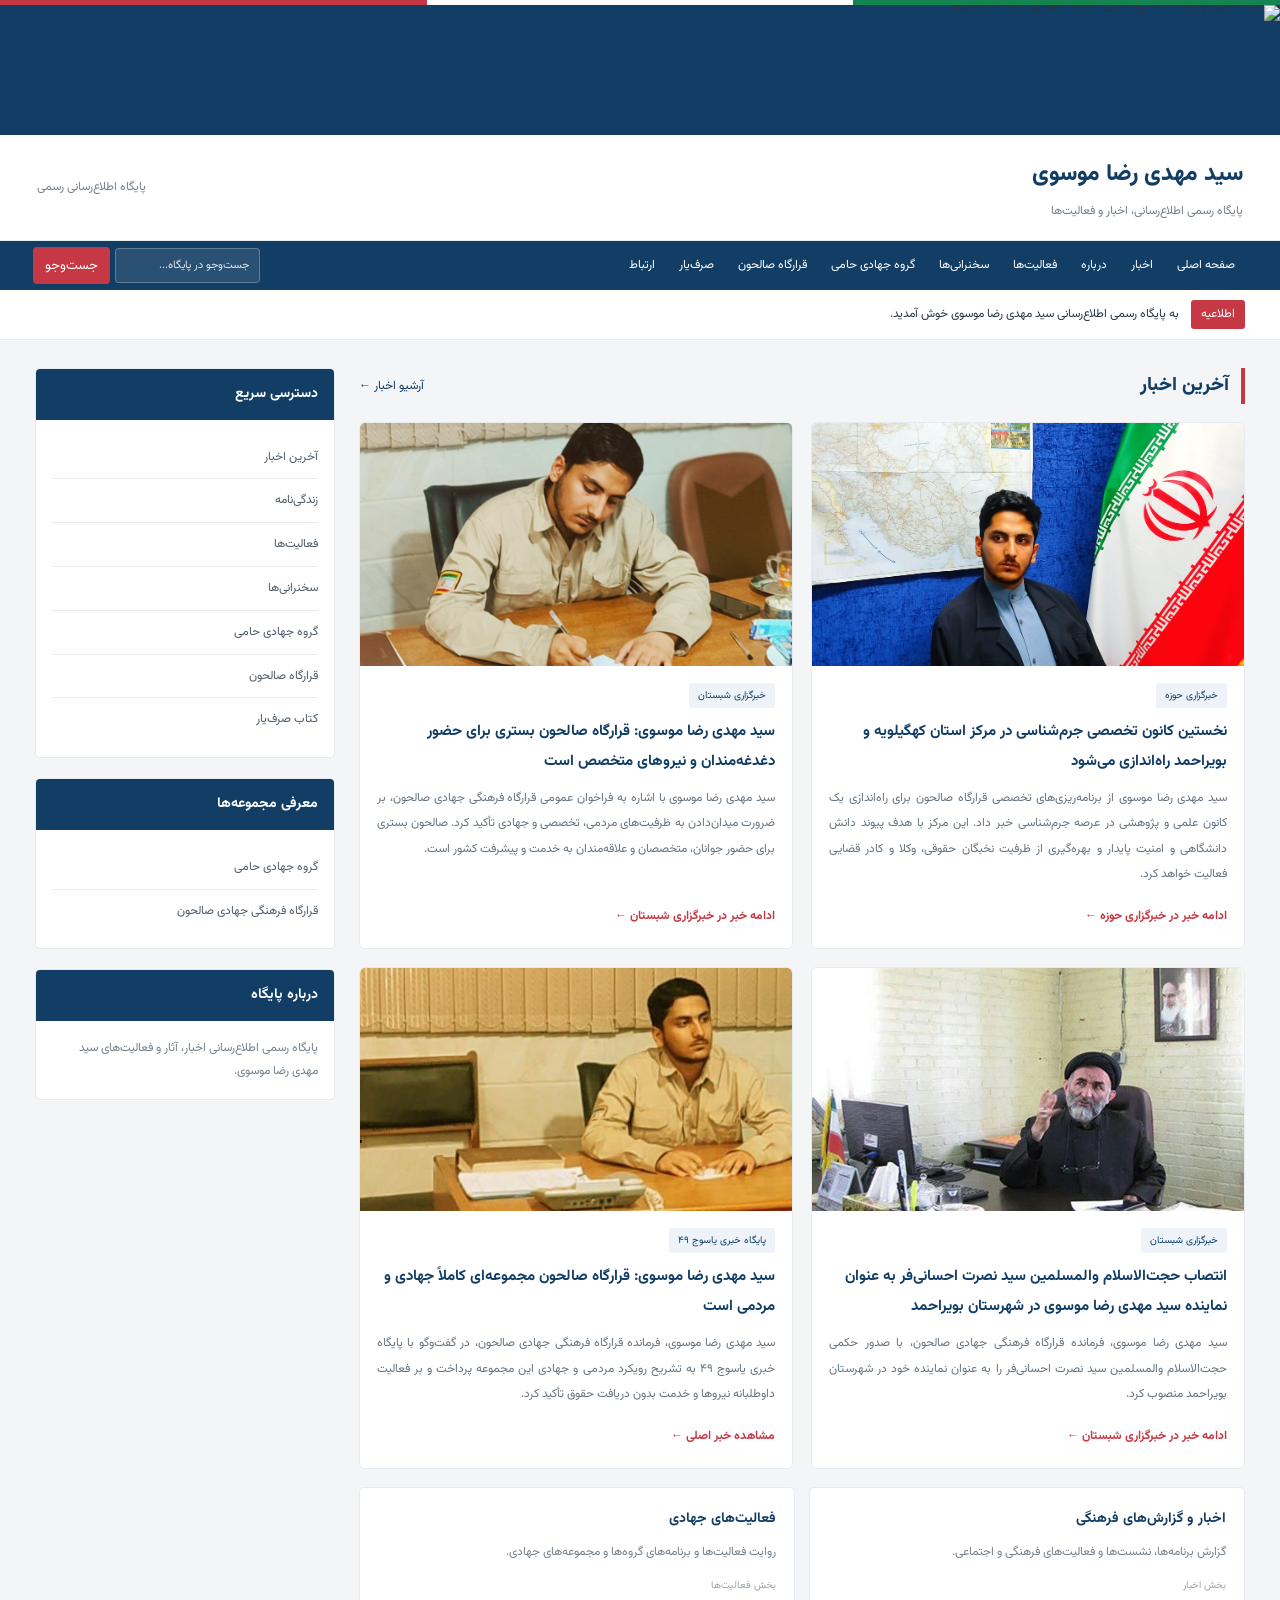
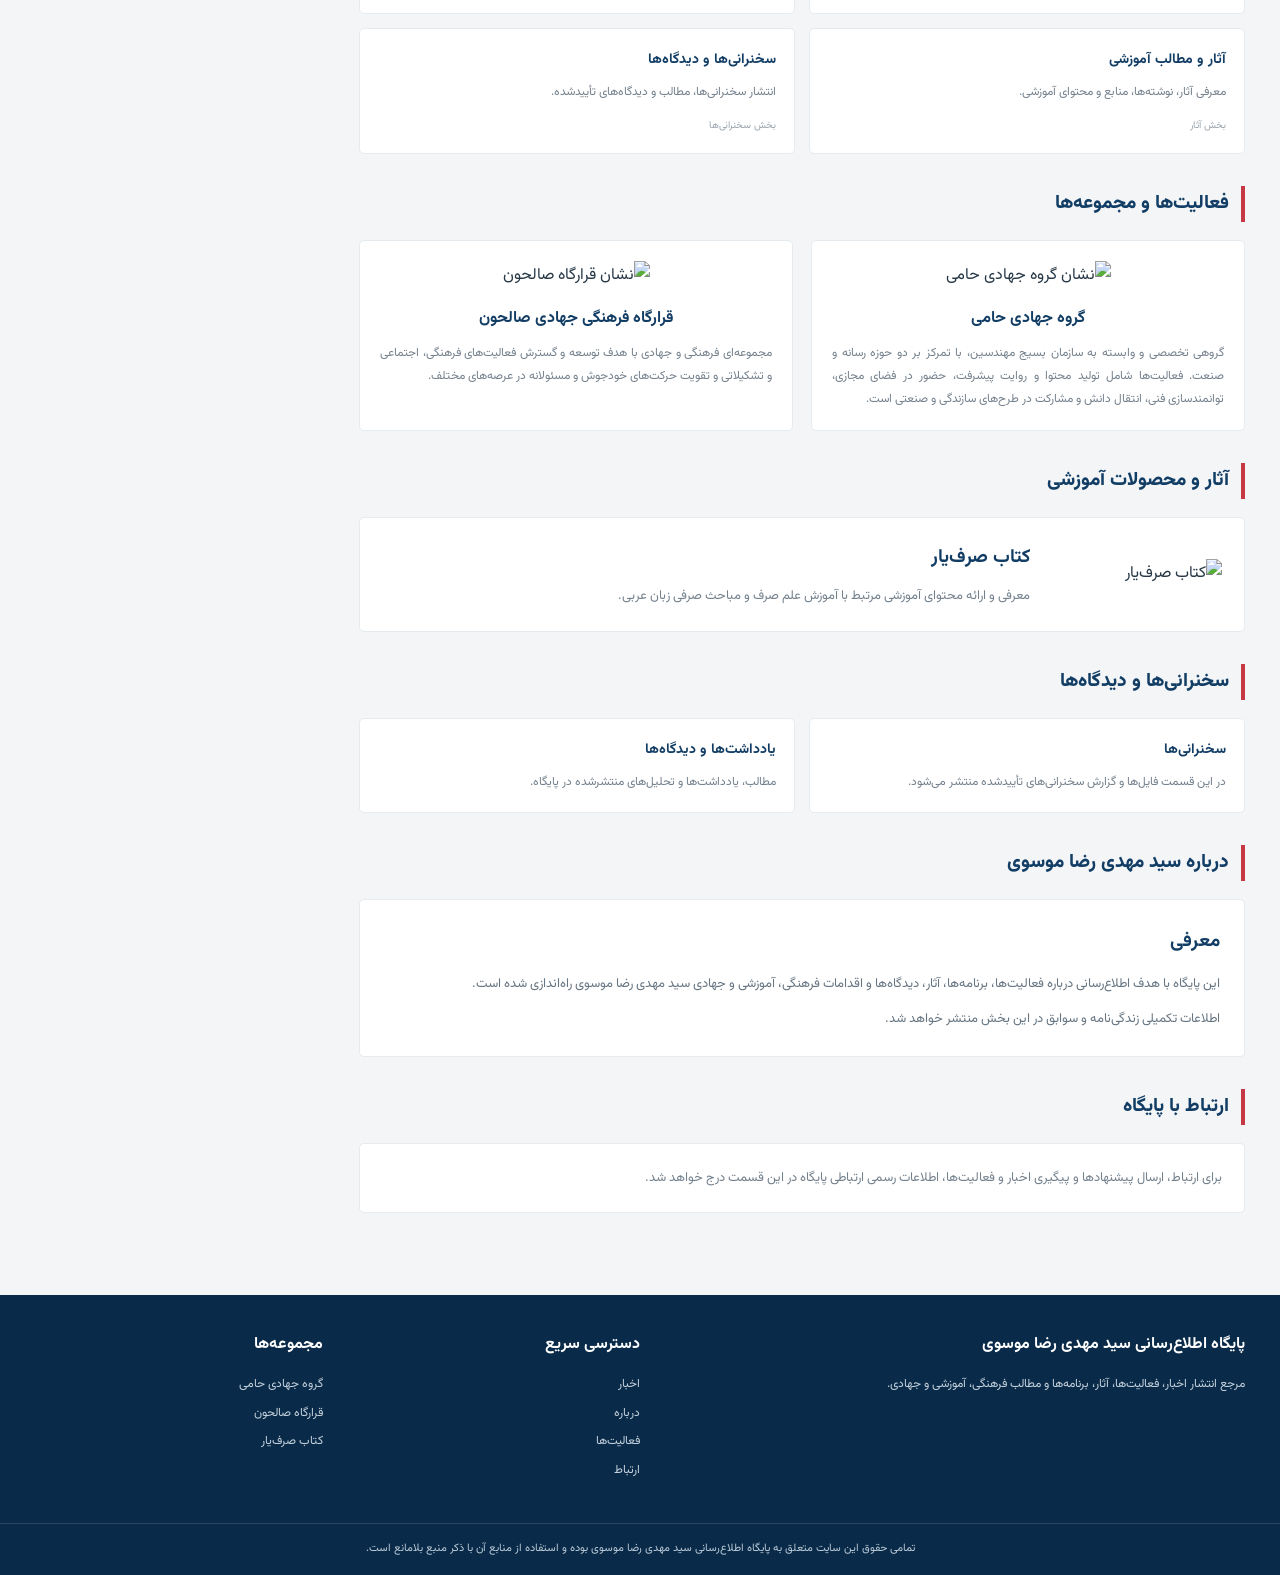
==== commit d957bdf9: "Update index.html" ====
--- a/index.html
+++ b/index.html
@@ -4,708 +4,636 @@
 <head>
 <meta charset="UTF-8">
 <meta name="viewport" content="width=device-width, initial-scale=1.0">
-<meta name="theme-color" content="#101b17">
-<meta name="description" content="پایگاه اطلاع‌رسانی رسمی سید مهدی رضا موسوی">
-<title>سید مهدی رضا موسوی | پایگاه اطلاع‌رسانی رسمی</title>
+<meta name="theme-color" content="#123d65">
+<meta name="description" content="پایگاه اطلاع‌رسانی سید مهدی رضا موسوی؛ اخبار، فعالیت‌ها، آثار و برنامه‌های فرهنگی و جهادی">
+<title>سید مهدی رضا موسوی | پایگاه اطلاع‌رسانی</title>
+
+<link rel="preconnect" href="https://fonts.googleapis.com">
+<link rel="preconnect" href="https://fonts.gstatic.com" crossorigin>
+<link href="https://fonts.googleapis.com/css2?family=Vazirmatn:wght@400;500;600;700;800&display=swap" rel="stylesheet">
 
 <style>
-@import url('https://fonts.googleapis.com/css2?family=Vazirmatn:wght@300;400;500;600;700;800;900&display=swap');
-
 :root {
-  --bg:#101613;
-  --panel:#19231e;
-  --panel2:#202c25;
-  --green:#176b4b;
-  --green2:#21865d;
-  --gold:#c7a45b;
-  --white:#f5f5ef;
-  --muted:#aab5ad;
-  --border:rgba(255,255,255,.09);
+  --blue:#123d65;
+  --dark:#092b49;
+  --red:#c63843;
+  --green:#168451;
+  --text:#263746;
+  --muted:#74818d;
+  --line:#e6ebef;
+  --bg:#f3f5f7;
+  --white:#fff;
 }
 
 * {
+  box-sizing:border-box;
   margin:0;
   padding:0;
-  box-sizing:border-box;
-}
-
-html {
-  scroll-behavior:smooth;
-}
+}
+
+html { scroll-behavior:smooth; }
 
 body {
-  font-family:'Vazirmatn',Tahoma,sans-serif;
+  font-family:"Vazirmatn",Tahoma,sans-serif;
   background:var(--bg);
-  color:var(--white);
+  color:var(--text);
   line-height:1.9;
 }
 
 a {
+  text-decoration:none;
   color:inherit;
-  text-decoration:none;
-}
-
-button,input {
-  font-family:inherit;
-}
-
-button {
-  cursor:pointer;
-}
-
-img {
-  max-width:100%;
+}
+
+button,input { font-family:inherit; }
+
+.top-strip {
+  height:5px;
+  background:linear-gradient(to left,
+    var(--green) 0 33.33%,
+    white 33.33% 66.66%,
+    var(--red) 66.66% 100%);
+}
+
+/* بنر اصلی */
+
+.hero-banner {
+  width:100%;
+  overflow:hidden;
+  background:#123d65;
+  line-height:0;
+}
+
+.hero-banner img {
   display:block;
-}
-
-.container {
-  width:min(1200px,92%);
+  width:100%;
+  height:auto;
+  max-height:310px;
+  min-height:130px;
+  object-fit:cover;
+  object-position:center;
+}
+
+/* سربرگ */
+
+.header {
+  background:white;
+  border-bottom:1px solid var(--line);
+}
+
+.header-inner {
+  max-width:1250px;
   margin:auto;
-}
-
-.top-line {
-  height:4px;
-  background:linear-gradient(90deg,#239b61,#fff,#d52b35);
-}
-
-/* HEADER */
-
-header {
-  background:rgba(16,22,19,.97);
-  border-bottom:1px solid var(--border);
-  position:sticky;
-  top:0;
-  z-index:1000;
-  backdrop-filter:blur(15px);
-}
-
-.header-inner {
-  min-height:88px;
+  padding:18px 22px;
+  display:flex;
+  justify-content:space-between;
+  align-items:center;
+  gap:20px;
+}
+
+.brand-title {
+  color:var(--blue);
+  font-size:23px;
+  font-weight:800;
+}
+
+.brand-subtitle {
+  color:var(--muted);
+  font-size:12px;
+  margin-top:3px;
+}
+
+.header-date {
+  color:var(--muted);
+  font-size:12px;
+}
+
+/* منوی اصلی */
+
+.navbar {
+  background:var(--blue);
+  color:white;
+  position:relative;
+  z-index:10;
+}
+
+.nav-inner {
+  max-width:1250px;
+  margin:auto;
+  padding:0 18px;
   display:flex;
   align-items:center;
   justify-content:space-between;
-  gap:20px;
-}
-
-.brand {
+  gap:10px;
+}
+
+.menu {
+  display:flex;
+  list-style:none;
+  align-items:center;
+  flex-wrap:wrap;
+}
+
+.menu a {
+  display:block;
+  padding:13px 12px;
+  font-size:12px;
+  transition:.2s;
+}
+
+.menu a:hover {
+  background:rgba(255,255,255,.13);
+}
+
+.mobile-bar { display:none; }
+
+.mobile-toggle {
+  display:none;
+  border:0;
+  color:white;
+  background:transparent;
+  font-size:25px;
+  padding:7px;
+  cursor:pointer;
+}
+
+.search-area {
   display:flex;
   align-items:center;
-  gap:13px;
-  min-width:0;
-}
-
-.brand-symbol {
-  width:65px;
-  height:65px;
-  object-fit:cover;
-  border-radius:50%;
-  border:2px solid var(--gold);
-}
-
-.brand-name {
-  font-size:19px;
-  font-weight:800;
+  gap:5px;
+}
+
+.search-area input {
+  width:145px;
+  padding:8px 10px;
+  border:1px solid rgba(255,255,255,.25);
+  background:rgba(255,255,255,.1);
+  border-radius:4px;
+  color:white;
+  outline:none;
+  font-size:11px;
+}
+
+.search-area input::placeholder { color:#e0e9f1; }
+
+.search-area button {
+  background:var(--red);
+  border:0;
+  color:white;
+  padding:8px 12px;
+  border-radius:4px;
+  cursor:pointer;
+}
+
+/* اطلاعیه */
+
+.announcement {
+  background:white;
+  border-bottom:1px solid var(--line);
+}
+
+.announcement-inner {
+  max-width:1250px;
+  margin:auto;
+  padding:10px 20px;
+  display:flex;
+  gap:12px;
+  align-items:center;
+  font-size:12px;
+}
+
+.announcement-label {
+  background:var(--red);
+  color:white;
+  padding:3px 10px;
+  border-radius:3px;
   white-space:nowrap;
 }
 
-.brand-caption {
-  color:var(--muted);
-  font-size:11px;
-}
-
-nav {
+/* محتوای اصلی */
+
+.container {
+  max-width:1250px;
+  margin:28px auto;
+  padding:0 20px;
+}
+
+.section-heading {
   display:flex;
   align-items:center;
-  gap:19px;
-}
-
-nav a {
-  color:#d8ded9;
-  font-size:13px;
+  justify-content:space-between;
+  border-right:4px solid var(--red);
+  padding-right:12px;
+  margin-bottom:18px;
+}
+
+.section-heading h2 {
+  font-size:19px;
+  color:var(--blue);
+  font-weight:800;
+}
+
+.section-heading a {
+  font-size:12px;
+  color:var(--blue);
+}
+
+.main-grid {
+  display:grid;
+  grid-template-columns:minmax(0,1fr) 300px;
+  gap:24px;
+  align-items:start;
+}
+
+.content-section { margin-bottom:32px; }
+
+/* کارت‌های اخبار */
+
+.news-grid {
+  display:grid;
+  grid-template-columns:repeat(2,minmax(0,1fr));
+  gap:18px;
+}
+
+.news-card {
+  display:flex;
+  flex-direction:column;
+  background:white;
+  border:1px solid var(--line);
+  border-radius:6px;
+  overflow:hidden;
+  transition:.25s;
+  min-width:0;
+}
+
+.news-card:hover {
+  transform:translateY(-4px);
+  box-shadow:0 8px 25px rgba(0,0,0,.08);
+}
+
+.news-card-image {
+  width:100%;
+  aspect-ratio:16/9;
+  overflow:hidden;
+  background:#e9eef2;
+}
+
+.news-card-image img {
+  display:block;
+  width:100%;
+  height:100%;
+  object-fit:cover;
+  transition:transform .4s;
+}
+
+.news-card:hover .news-card-image img {
+  transform:scale(1.035);
+}
+
+.news-card-content {
+  padding:17px;
+  display:flex;
+  flex-direction:column;
+  flex:1;
+}
+
+.news-source {
+  display:inline-block;
+  align-self:flex-start;
+  background:#edf3f8;
+  color:var(--blue);
+  font-size:10px;
+  padding:3px 9px;
+  border-radius:3px;
+  margin-bottom:9px;
+}
+
+.news-card h3 {
+  color:var(--blue);
+  font-size:15px;
+  line-height:2;
+  margin-bottom:9px;
+}
+
+.news-card p {
+  color:#657481;
+  font-size:12px;
+  text-align:justify;
+  line-height:2.1;
+}
+
+.news-card-footer {
+  margin-top:auto;
+  padding-top:14px;
+}
+
+.read-more {
+  display:inline-block;
+  color:var(--red);
+  font-size:12px;
+  font-weight:700;
+}
+
+.read-more:hover { color:var(--blue); }
+
+/* خبرهای متنی بدون تصویر */
+
+.text-news {
+  display:grid;
+  grid-template-columns:repeat(2,minmax(0,1fr));
+  gap:14px;
+  margin-top:18px;
+}
+
+.text-news-card {
+  background:white;
+  border:1px solid var(--line);
+  border-radius:5px;
+  padding:18px;
   transition:.2s;
 }
 
-nav a:hover {
-  color:var(--gold);
-}
-
-.header-actions {
+.text-news-card:hover {
+  transform:translateY(-3px);
+  box-shadow:0 6px 20px rgba(0,0,0,.06);
+}
+
+.text-news-card h3 {
+  color:var(--blue);
+  font-size:14px;
+  margin-bottom:8px;
+}
+
+.text-news-card p {
+  color:var(--muted);
+  font-size:12px;
+}
+
+.news-date {
+  display:block;
+  color:#98a3ad;
+  font-size:10px;
+  margin-top:12px;
+}
+
+/* بخش مجموعه‌ها */
+
+.organization-grid {
+  display:grid;
+  grid-template-columns:repeat(2,minmax(0,1fr));
+  gap:18px;
+}
+
+.organization-card {
+  background:white;
+  border:1px solid var(--line);
+  padding:20px;
+  border-radius:5px;
+  text-align:center;
+}
+
+.organization-card img {
+  width:100%;
+  height:145px;
+  object-fit:contain;
+  margin-bottom:12px;
+}
+
+.organization-card h3 {
+  color:var(--blue);
+  font-size:16px;
+  margin-bottom:8px;
+}
+
+.organization-card p {
+  font-size:12px;
+  color:var(--muted);
+  text-align:justify;
+}
+
+/* کتاب */
+
+.book-card {
   display:flex;
   align-items:center;
-  gap:9px;
-}
-
-.icon-button {
-  width:37px;
-  height:37px;
-  border:1px solid var(--border);
-  background:var(--panel);
-  color:white;
-  border-radius:10px;
-  font-size:20px;
-}
-
-.menu-wrap {
-  position:relative;
-}
-
-.dropdown {
-  display:none;
-  position:absolute;
-  top:45px;
-  left:0;
-  width:185px;
-  background:#202c25;
-  border:1px solid var(--border);
-  border-radius:12px;
-  padding:7px;
-  box-shadow:0 15px 35px #0008;
-}
-
-.dropdown.show {
-  display:block;
-}
-
-.dropdown a {
-  display:block;
-  padding:8px 10px;
-  font-size:12px;
-  border-radius:7px;
-}
-
-.dropdown a:hover {
-  background:#ffffff12;
-  color:var(--gold);
-}
-
-.mobile-menu {
-  display:none;
-  background:var(--panel);
-  border:1px solid var(--border);
-  color:white;
-  border-radius:9px;
-  padding:8px 12px;
-}
-
-/* HERO */
-
-.hero {
-  padding:75px 0;
-  background:
-  radial-gradient(circle at 85% 25%,#176b4b42,transparent 35%),
-  linear-gradient(135deg,#15231b,#101613 65%);
-  border-bottom:1px solid var(--border);
-}
-
-.hero-grid {
-  display:grid;
-  grid-template-columns:1.35fr .65fr;
-  align-items:center;
-  gap:45px;
-}
-
-.hero-label {
-  color:var(--gold);
-  font-size:13px;
-  margin-bottom:12px;
-}
-
-.hero h1 {
-  font-size:clamp(28px,4vw,43px);
-  font-weight:900;
-  line-height:1.65;
-  margin-bottom:15px;
-}
-
-.hero h1 span {
-  color:var(--gold);
-}
-
-.hero p {
-  color:#c1cbc4;
-  max-width:680px;
-  font-size:15px;
-}
-
-.hero-buttons {
-  display:flex;
-  gap:12px;
-  flex-wrap:wrap;
-  margin-top:25px;
-}
-
-.btn {
-  display:inline-block;
-  padding:10px 22px;
-  border-radius:8px;
-  font-size:13px;
-  font-weight:700;
-}
-
-.btn-primary {
-  background:var(--green);
-  color:white;
-}
-
-.btn-outline {
-  border:1px solid var(--gold);
-  color:var(--gold);
-}
-
-.hero-image {
-  background:#ffffff08;
-  border:1px solid #c7a45b55;
-  padding:9px;
-  border-radius:20px;
-  max-width:300px;
-  margin:auto;
-}
-
-.hero-image img {
-  width:100%;
-  aspect-ratio:1/1;
-  object-fit:cover;
-  border-radius:13px;
-}
-
-/* FLAG */
-
-.flag-strip {
-  display:flex;
-  height:5px;
-}
-
-.flag-strip span {
-  flex:1;
-}
-
-.flag-green {background:#239b61}
-.flag-white {background:#fff}
-.flag-red {background:#d52b35}
-
-/* GENERAL */
-
-section {
-  padding:65px 0;
-}
-
-.section-heading {
-  margin-bottom:28px;
-}
-
-.section-heading small {
-  color:var(--gold);
-  font-size:12px;
-}
-
-.section-heading h2 {
-  font-size:25px;
-  font-weight:900;
-  margin-top:3px;
-}
-
-.section-heading p {
-  color:var(--muted);
-  font-size:13px;
-}
-
-.cards {
-  display:grid;
-  grid-template-columns:repeat(3,1fr);
-  gap:20px;
-}
-
-.card {
-  background:var(--panel);
-  border:1px solid var(--border);
-  border-radius:14px;
-  overflow:hidden;
-  transition:.25s;
-}
-
-.card:hover {
-  transform:translateY(-4px);
-  border-color:#c7a45b70;
-}
-
-.card-image {
-  width:100%;
-  height:205px;
-  object-fit:cover;
-  background:#25352c;
-}
-
-.card-content {
-  padding:18px;
-}
-
-.card-tag {
-  color:var(--gold);
-  font-size:11px;
-}
-
-.card h3 {
-  font-size:17px;
-  margin:5px 0 9px;
-}
-
-.card p {
-  font-size:12px;
-  color:var(--muted);
-}
-
-.card-link {
-  display:inline-block;
-  margin-top:13px;
-  color:var(--gold);
-  font-size:12px;
-}
-
-/* NEWS */
-
-.news-section {
-  background:#131c17;
-}
-
-.news-grid {
-  display:grid;
-  grid-template-columns:repeat(3,1fr);
-  gap:18px;
-}
-
-.news-card {
-  background:var(--panel);
-  border:1px solid var(--border);
-  border-radius:13px;
-  overflow:hidden;
-}
-
-.news-card img {
-  width:100%;
-  height:190px;
-  object-fit:cover;
-}
-
-.news-body {
-  padding:16px;
-}
-
-.news-date {
-  font-size:11px;
-  color:var(--gold);
-}
-
-.news-body h3 {
-  font-size:15px;
-  margin:7px 0;
-}
-
-.news-body p {
-  color:var(--muted);
-  font-size:12px;
-}
-
-/* ACTIVITIES */
-
-.activity-grid {
-  display:grid;
-  grid-template-columns:repeat(3,1fr);
-  gap:18px;
-}
-
-.activity {
-  padding:24px;
-  background:linear-gradient(145deg,#202e25,#18221c);
-  border:1px solid var(--border);
-  border-radius:14px;
-}
-
-.activity-icon {
-  font-size:30px;
-  margin-bottom:10px;
-}
-
-.activity h3 {
-  color:var(--gold);
-  font-size:17px;
-  margin-bottom:7px;
-}
-
-.activity p {
-  font-size:12px;
-  color:var(--muted);
-}
-
-/* SARF YAR */
-
-.product-feature {
-  display:grid;
-  grid-template-columns:1fr 1fr;
-  align-items:center;
-  gap:35px;
-  background:var(--panel);
-  padding:25px;
-  border-radius:17px;
-  border:1px solid var(--border);
-}
-
-.product-feature img {
-  width:100%;
-  max-height:310px;
+  gap:22px;
+  background:white;
+  border:1px solid var(--line);
+  padding:22px;
+  border-radius:5px;
+}
+
+.book-card img {
+  width:170px;
+  max-height:190px;
   object-fit:contain;
-  border-radius:12px;
-}
-
-.product-feature h3 {
-  font-size:23px;
-  color:var(--gold);
-  margin-bottom:10px;
-}
-
-.product-feature p {
+}
+
+.book-card h3 {
+  color:var(--blue);
+  margin-bottom:8px;
+}
+
+.book-card p {
   font-size:13px;
   color:var(--muted);
 }
 
-/* ABOUT */
+/* درباره */
 
 .about-box {
-  background:linear-gradient(135deg,#1a3023,#19231e);
-  border:1px solid #c7a45b40;
-  padding:30px;
-  border-radius:16px;
+  background:white;
+  border:1px solid var(--line);
+  border-radius:5px;
+  padding:24px;
+}
+
+.about-box h2 {
+  color:var(--blue);
+  font-size:19px;
+  margin-bottom:12px;
 }
 
 .about-box p {
-  color:#d0d8d2;
+  color:#667582;
+  font-size:13px;
+}
+
+/* ارتباط */
+
+.contact-box {
+  background:white;
+  padding:22px;
+  border:1px solid var(--line);
+  border-radius:5px;
+}
+
+.contact-box p {
+  font-size:13px;
+  color:var(--muted);
+}
+
+/* ستون کناری */
+
+.sidebar-box {
+  background:white;
+  border:1px solid var(--line);
+  margin-bottom:20px;
+  border-radius:5px;
+  overflow:hidden;
+}
+
+.sidebar-title {
+  background:var(--blue);
+  color:white;
+  padding:12px 16px;
   font-size:14px;
-}
-
-/* MEDIA */
-
-.media-grid {
+  font-weight:700;
+}
+
+.sidebar-body { padding:16px; }
+
+.sidebar-link {
+  display:block;
+  border-bottom:1px solid var(--line);
+  padding:10px 0;
+  font-size:12px;
+  color:#4e5c68;
+}
+
+.sidebar-link:last-child { border-bottom:0; }
+
+.sidebar-link:hover { color:var(--red); }
+
+/* پابرگ */
+
+.footer {
+  background:var(--dark);
+  color:white;
+  margin-top:50px;
+}
+
+.footer-inner {
+  max-width:1250px;
+  margin:auto;
+  padding:35px 20px;
   display:grid;
-  grid-template-columns:repeat(3,1fr);
-  gap:18px;
-}
-
-.media-item {
-  background:var(--panel);
-  padding:22px;
-  border-radius:12px;
-  border:1px solid var(--border);
-}
-
-.media-item h3 {
-  color:var(--gold);
+  grid-template-columns:2fr 1fr 1fr;
+  gap:30px;
+}
+
+.footer h3 {
   font-size:16px;
-  margin-bottom:8px;
-}
-
-.media-item p {
-  color:var(--muted);
+  margin-bottom:12px;
+}
+
+.footer p,.footer a {
   font-size:12px;
-}
-
-/* LEADERS */
-
-.leaders {
-  display:grid;
-  grid-template-columns:repeat(3,1fr);
-  gap:18px;
-}
-
-.leader {
-  background:var(--panel);
-  border:1px solid var(--border);
-  border-radius:13px;
-  padding:15px;
-  text-align:center;
-}
-
-.leader img {
-  width:100%;
-  height:180px;
-  object-fit:contain;
-  border-radius:9px;
-  background:#fff;
-}
-
-.leader p {
-  margin-top:10px;
-  font-size:13px;
-}
-
-/* CONTACT */
-
-.contact-box {
-  background:var(--panel);
-  border:1px solid var(--border);
-  padding:25px;
-  border-radius:15px;
-}
-
-.contact-box p {
-  color:var(--muted);
-  font-size:13px;
-  margin:7px 0;
-}
-
-/* FOOTER */
-
-footer {
-  background:#0b100d;
-  border-top:1px solid var(--border);
-  padding:35px 0 20px;
-}
-
-.footer-inner {
-  display:flex;
-  justify-content:space-between;
-  gap:25px;
-  flex-wrap:wrap;
-}
-
-footer h3 {
-  font-size:17px;
-  color:var(--gold);
-}
-
-footer p {
-  font-size:12px;
-  color:var(--muted);
-  max-width:650px;
-}
+  color:#c5d1dc;
+}
+
+.footer a {
+  display:block;
+  margin:6px 0;
+}
+
+.footer a:hover { color:white; }
 
 .copyright {
   text-align:center;
-  padding-top:20px;
-  margin-top:25px;
-  border-top:1px solid var(--border);
+  border-top:1px solid rgba(255,255,255,.13);
+  padding:15px 20px;
   font-size:11px;
-  color:#aab5ad;
-}
-
-/* SEARCH */
-
-.search-panel {
-  display:none;
-  padding:14px 0;
-  background:#1b2921;
-}
-
-.search-panel.show {
-  display:block;
-}
-
-.search-panel input {
-  width:100%;
-  padding:12px;
-  background:#101613;
-  border:1px solid var(--border);
-  color:white;
-  border-radius:8px;
-  outline:none;
-}
-
-/* MOBILE */
-
-@media(max-width:950px) {
-  nav {
-    gap:10px;
+  color:#bdcbd8;
+}
+
+/* واکنش‌گرایی */
+
+@media(max-width:850px) {
+  .main-grid { grid-template-columns:1fr; }
+
+  .sidebar {
+    display:grid;
+    grid-template-columns:repeat(2,minmax(0,1fr));
+    gap:12px;
   }
-  nav a {
-    font-size:11px;
+
+  .footer-inner { grid-template-columns:1fr 1fr; }
+
+  .nav-inner { flex-wrap:wrap; }
+}
+
+@media(max-width:600px) {
+  .hero-banner img {
+    min-height:105px;
+    max-height:190px;
+    object-fit:cover;
   }
-  .brand-name {
-    font-size:16px;
+
+  .header-inner { padding:12px 15px; }
+  .brand-title { font-size:17px; }
+  .header-date { display:none; }
+
+  .nav-inner {
+    display:block;
+    padding:0 12px;
   }
-}
-
-@media(max-width:760px) {
-  .header-inner {
-    min-height:75px;
+
+  .mobile-bar {
+    display:flex;
+    justify-content:space-between;
+    align-items:center;
+    min-height:48px;
   }
 
-  nav {
+  .mobile-toggle { display:block; }
+
+  .menu {
     display:none;
-    position:absolute;
-    top:75px;
-    right:0;
-    left:0;
-    background:#17221b;
-    padding:15px 5%;
-    border-bottom:1px solid var(--border);
     flex-direction:column;
     align-items:stretch;
+    padding-bottom:10px;
   }
 
-  nav.open {
-    display:flex;
+  .menu.open { display:flex; }
+
+  .menu a {
+    padding:9px 12px;
+    border-top:1px solid rgba(255,255,255,.1);
   }
 
-  nav a {
-    font-size:13px;
-    padding:7px;
+  .search-area { padding:8px 0 13px; }
+  .search-area input { width:100%; }
+
+  .announcement-inner { font-size:10px; }
+
+  .container {
+    margin:20px auto;
+    padding:0 13px;
   }
 
-  .mobile-menu {
-    display:block;
-  }
-
-  .brand-symbol {
-    width:52px;
-    height:52px;
-  }
-
-  .brand-name {
-    font-size:14px;
-  }
-
-  .brand-caption {
-    font-size:9px;
-  }
-
-  .hero {
-    padding:45px 0;
-  }
-
-  .hero-grid {
-    grid-template-columns:1fr;
-    text-align:center;
-    gap:25px;
-  }
-
-  .hero p {
-    margin:auto;
-  }
-
-  .hero-buttons {
-    justify-content:center;
-  }
-
-  .hero-image {
-    max-width:230px;
-  }
-
-  section {
-    padding:45px 0;
-  }
-
-  .cards,
   .news-grid,
-  .activity-grid,
-  .media-grid,
-  .leaders {
+  .text-news,
+  .organization-grid {
     grid-template-columns:1fr;
   }
 
-  .product-feature {
+  .news-card-content { padding:15px; }
+
+  .news-card h3 { font-size:14px; }
+
+  .sidebar { grid-template-columns:1fr; }
+
+  .book-card {
+    flex-direction:column;
+    text-align:center;
+  }
+
+  .book-card img { width:145px; }
+
+  .footer-inner {
     grid-template-columns:1fr;
-  }
-
-  .section-heading h2 {
-    font-size:21px;
+    gap:22px;
   }
 }
 </style>
@@ -713,443 +641,534 @@
 
 <body>
 
-<div class="top-line"></div>
-
-<header>
-  <div class="container header-inner">
-
-    <a href="#home" class="brand">
-      <img src="images/header.png" class="brand-symbol" alt="نشان پایگاه">
-      <div>
-        <div class="brand-name">سید مهدی رضا موسوی</div>
-        <div class="brand-caption">پایگاه اطلاع‌رسانی رسمی</div>
+<div class="top-strip"></div>
+
+<!-- بنر اصلی -->
+<div class="hero-banner" id="home">
+  <img src="header.png"
+       alt="بنر اصلی پایگاه اطلاع‌رسانی سید مهدی رضا موسوی">
+</div>
+
+<header class="header">
+  <div class="header-inner">
+    <div>
+      <div class="brand-title">سید مهدی رضا موسوی</div>
+      <div class="brand-subtitle">پایگاه رسمی اطلاع‌رسانی، اخبار و فعالیت‌ها</div>
+    </div>
+    <div class="header-date">پایگاه اطلاع‌رسانی رسمی</div>
+  </div>
+</header>
+
+<!-- منوی اصلی -->
+<nav class="navbar">
+  <div class="nav-inner">
+
+    <div class="mobile-bar">
+      <span>فهرست پایگاه</span>
+      <button class="mobile-toggle" id="menuToggle"
+              aria-label="باز کردن فهرست">☰</button>
+    </div>
+
+    <ul class="menu" id="mainMenu">
+      <li><a href="#home">صفحه اصلی</a></li>
+      <li><a href="#news">اخبار</a></li>
+      <li><a href="#about">درباره</a></li>
+      <li><a href="#works">فعالیت‌ها</a></li>
+      <li><a href="#speeches">سخنرانی‌ها</a></li>
+      <li><a href="#hami">گروه جهادی حامی</a></li>
+      <li><a href="#salehoon">قرارگاه صالحون</a></li>
+      <li><a href="#sarfyar">صرف‌یار</a></li>
+      <li><a href="#contact">ارتباط</a></li>
+    </ul>
+
+    <form class="search-area" id="searchForm">
+      <input type="search" id="searchInput"
+             placeholder="جست‌وجو در پایگاه...">
+      <button type="submit">جست‌وجو</button>
+    </form>
+
+  </div>
+</nav>
+
+<!-- اطلاعیه -->
+<div class="announcement">
+  <div class="announcement-inner">
+    <span class="announcement-label">اطلاعیه</span>
+    <span>به پایگاه رسمی اطلاع‌رسانی سید مهدی رضا موسوی خوش آمدید.</span>
+  </div>
+</div>
+
+<main class="container">
+
+<div class="main-grid">
+
+<div class="main-content">
+
+<!-- اخبار -->
+<section class="content-section" id="news">
+
+  <div class="section-heading">
+    <h2>آخرین اخبار</h2>
+    <a href="#news">آرشیو اخبار ←</a>
+  </div>
+
+  <!-- چهار خبر تصویری اصلی -->
+  <div class="news-grid">
+
+    <!-- خبر شماره ۱ -->
+    <article class="news-card searchable">
+
+      <a class="news-card-image"
+         href="https://hawzahnews.com/xfZvL"
+         target="_blank" rel="noopener noreferrer">
+
+        <img src="images/news-01.jpg"
+             alt="نخستین کانون تخصصی جرم‌شناسی در کهگیلویه و بویراحمد"
+             loading="lazy">
+      </a>
+
+      <div class="news-card-content">
+
+        <span class="news-source">خبرگزاری حوزه</span>
+
+        <h3>
+          نخستین کانون تخصصی جرم‌شناسی در مرکز استان کهگیلویه و بویراحمد راه‌اندازی می‌شود
+        </h3>
+
+        <p>
+          سید مهدی رضا موسوی از برنامه‌ریزی‌های تخصصی قرارگاه صالحون
+          برای راه‌اندازی یک کانون علمی و پژوهشی در عرصه جرم‌شناسی
+          خبر داد. این مرکز با هدف پیوند دانش دانشگاهی و امنیت پایدار
+          و بهره‌گیری از ظرفیت نخبگان حقوقی، وکلا و کادر قضایی فعالیت خواهد کرد.
+        </p>
+
+        <div class="news-card-footer">
+          <a class="read-more"
+             href="https://hawzahnews.com/xfZvL"
+             target="_blank" rel="noopener noreferrer">
+            ادامه خبر در خبرگزاری حوزه ←
+          </a>
+        </div>
+
       </div>
-    </a>
-
-    <nav id="mainNav">
-      <a href="#home">صفحه نخست</a>
-      <a href="#news">اخبار</a>
-      <a href="#activities">فعالیت‌ها</a>
-      <a href="#works">آثار و محصولات</a>
-      <a href="#speeches">سخنرانی‌ها</a>
-      <a href="#about">درباره ما</a>
-      <a href="#contact">ارتباط</a>
-    </nav>
-
-    <div class="header-actions">
-
-      <button class="icon-button" id="searchToggle" aria-label="جستجو">⌕</button>
-
-      <div class="menu-wrap">
-        <button class="icon-button" id="moreToggle" aria-label="گزینه‌های بیشتر">⋮</button>
-
-        <div class="dropdown" id="moreDropdown">
-          <a href="#salehoon">قرارگاه صالحون</a>
-          <a href="#hami">گروه جهادی حامی</a>
-          <a href="#media">رسانه</a>
-          <a href="#leaders">تصاویر و گالری</a>
-          <a href="#contact">راه‌های ارتباطی</a>
+    </article>
+
+    <!-- خبر شماره ۲ -->
+    <article class="news-card searchable">
+
+      <a class="news-card-image"
+         href="https://shabestan.news/xm7xZ"
+         target="_blank" rel="noopener noreferrer">
+
+        <img src="images/news-02.jpg"
+             alt="قرارگاه فرهنگی جهادی صالحون"
+             loading="lazy">
+      </a>
+
+      <div class="news-card-content">
+
+        <span class="news-source">خبرگزاری شبستان</span>
+
+        <h3>
+          سید مهدی رضا موسوی: قرارگاه صالحون بستری برای حضور دغدغه‌مندان و نیروهای متخصص است
+        </h3>
+
+        <p>
+          سید مهدی رضا موسوی با اشاره به فراخوان عمومی قرارگاه فرهنگی
+          جهادی صالحون، بر ضرورت میدان‌دادن به ظرفیت‌های مردمی،
+          تخصصی و جهادی تأکید کرد. صالحون بستری برای حضور جوانان،
+          متخصصان و علاقه‌مندان به خدمت و پیشرفت کشور است.
+        </p>
+
+        <div class="news-card-footer">
+          <a class="read-more"
+             href="https://shabestan.news/xm7xZ"
+             target="_blank" rel="noopener noreferrer">
+            ادامه خبر در خبرگزاری شبستان ←
+          </a>
         </div>
+
       </div>
-
-      <button class="mobile-menu" id="mobileToggle">☰</button>
-
-    </div>
-  </div>
-
-  <div class="search-panel" id="searchPanel">
-    <div class="container">
-      <input type="search" id="searchInput" placeholder="عبارت مورد نظر را جستجو کنید...">
-    </div>
-  </div>
-</header>
-
-<div class="flag-strip">
-  <span class="flag-green"></span>
-  <span class="flag-white"></span>
-  <span class="flag-red"></span>
-</div>
-
-<main>
-
-<!-- HERO -->
-
-<section class="hero" id="home">
-  <div class="container hero-grid">
+    </article>
+
+    <!-- خبر شماره ۳ -->
+    <article class="news-card searchable">
+
+      <a class="news-card-image"
+         href="https://shabestan.news/xm7xW"
+         target="_blank" rel="noopener noreferrer">
+
+        <img src="images/news-03.jpg"
+             alt="انتصاب نماینده قرارگاه صالحون در شهرستان بویراحمد"
+             loading="lazy">
+      </a>
+
+      <div class="news-card-content">
+
+        <span class="news-source">خبرگزاری شبستان</span>
+
+        <h3>
+          انتصاب حجت‌الاسلام والمسلمین سید نصرت احسانی‌فر به عنوان نماینده سید مهدی رضا موسوی در شهرستان بویراحمد
+        </h3>
+
+        <p>
+          سید مهدی رضا موسوی، فرمانده قرارگاه فرهنگی جهادی صالحون،
+          با صدور حکمی حجت‌الاسلام والمسلمین سید نصرت احسانی‌فر
+          را به عنوان نماینده خود در شهرستان بویراحمد منصوب کرد.
+        </p>
+
+        <div class="news-card-footer">
+          <a class="read-more"
+             href="https://shabestan.news/xm7xW"
+             target="_blank" rel="noopener noreferrer">
+            ادامه خبر در خبرگزاری شبستان ←
+          </a>
+        </div>
+
+      </div>
+    </article>
+
+    <!-- خبر شماره ۴ -->
+    <article class="news-card searchable">
+
+      <a class="news-card-image"
+         href="https://share.google/ReFFNYbOhcflyfEKd"
+         target="_blank" rel="noopener noreferrer">
+
+        <img src="images/news-04.jpg"
+             alt="گفت‌وگو درباره فعالیت‌های قرارگاه صالحون"
+             loading="lazy">
+      </a>
+
+      <div class="news-card-content">
+
+        <span class="news-source">پایگاه خبری یاسوج ۴۹</span>
+
+        <h3>
+          سید مهدی رضا موسوی: قرارگاه صالحون مجموعه‌ای کاملاً جهادی و مردمی است
+        </h3>
+
+        <p>
+          سید مهدی رضا موسوی، فرمانده قرارگاه فرهنگی جهادی صالحون،
+          در گفت‌وگو با پایگاه خبری یاسوج ۴۹ به تشریح رویکرد مردمی
+          و جهادی این مجموعه پرداخت و بر فعالیت داوطلبانه نیروها
+          و خدمت بدون دریافت حقوق تأکید کرد.
+        </p>
+
+        <div class="news-card-footer">
+          <a class="read-more"
+             href="https://share.google/ReFFNYbOhcflyfEKd"
+             target="_blank" rel="noopener noreferrer">
+            مشاهده خبر اصلی ←
+          </a>
+        </div>
+
+      </div>
+    </article>
+
+  </div>
+
+  <!-- سایر خبرها بدون تصویر -->
+  <div class="text-news">
+
+    <article class="text-news-card searchable">
+      <h3>اخبار و گزارش‌های فرهنگی</h3>
+      <p>
+        گزارش برنامه‌ها، نشست‌ها و فعالیت‌های فرهنگی و اجتماعی.
+      </p>
+      <span class="news-date">بخش اخبار</span>
+    </article>
+
+    <article class="text-news-card searchable">
+      <h3>فعالیت‌های جهادی</h3>
+      <p>
+        روایت فعالیت‌ها و برنامه‌های گروه‌ها و مجموعه‌های جهادی.
+      </p>
+      <span class="news-date">بخش فعالیت‌ها</span>
+    </article>
+
+    <article class="text-news-card searchable">
+      <h3>آثار و مطالب آموزشی</h3>
+      <p>
+        معرفی آثار، نوشته‌ها، منابع و محتوای آموزشی.
+      </p>
+      <span class="news-date">بخش آثار</span>
+    </article>
+
+    <article class="text-news-card searchable">
+      <h3>سخنرانی‌ها و دیدگاه‌ها</h3>
+      <p>
+        انتشار سخنرانی‌ها، مطالب و دیدگاه‌های تأییدشده.
+      </p>
+      <span class="news-date">بخش سخنرانی‌ها</span>
+    </article>
+
+  </div>
+
+</section>
+
+<!-- فعالیت‌ها و مجموعه‌ها -->
+<section class="content-section" id="works">
+
+  <div class="section-heading">
+    <h2>فعالیت‌ها و مجموعه‌ها</h2>
+  </div>
+
+  <div class="organization-grid">
+
+    <article class="organization-card searchable" id="hami">
+
+      <img src="hami.png" alt="نشان گروه جهادی حامی" loading="lazy">
+
+      <h3>گروه جهادی حامی</h3>
+
+      <p>
+        گروهی تخصصی و وابسته به سازمان بسیج مهندسین، با تمرکز بر
+        دو حوزه رسانه و صنعت. فعالیت‌ها شامل تولید محتوا و روایت
+        پیشرفت، حضور در فضای مجازی، توانمندسازی فنی، انتقال دانش
+        و مشارکت در طرح‌های سازندگی و صنعتی است.
+      </p>
+
+    </article>
+
+    <article class="organization-card searchable" id="salehoon">
+
+      <img src="salehoon.jpg" alt="نشان قرارگاه صالحون" loading="lazy">
+
+      <h3>قرارگاه فرهنگی جهادی صالحون</h3>
+
+      <p>
+        مجموعه‌ای فرهنگی و جهادی با هدف توسعه و گسترش فعالیت‌های
+        فرهنگی، اجتماعی و تشکیلاتی و تقویت حرکت‌های خودجوش
+        و مسئولانه در عرصه‌های مختلف.
+      </p>
+
+    </article>
+
+  </div>
+</section>
+
+<!-- صرف‌یار -->
+<section class="content-section" id="sarfyar">
+
+  <div class="section-heading">
+    <h2>آثار و محصولات آموزشی</h2>
+  </div>
+
+  <article class="book-card searchable">
+
+    <img src="sarf-yar.png" alt="کتاب صرف‌یار" loading="lazy">
 
     <div>
-      <div class="hero-label">پایگاه اطلاع‌رسانی رسمی</div>
-
-      <h1>
-        سید مهدی رضا <span>موسوی</span>
-      </h1>
+      <h3>کتاب صرف‌یار</h3>
 
       <p>
-        این پایگاه با هدف اطلاع‌رسانی، انتشار اخبار، معرفی فعالیت‌ها،
-        آثار، دیدگاه‌ها و برنامه‌های فرهنگی، جهادی و اجتماعی راه‌اندازی شده است.
-      </p>
-
-      <div class="hero-buttons">
-        <a href="#about" class="btn btn-primary">درباره من</a>
-        <a href="#news" class="btn btn-outline">آخرین اخبار</a>
-      </div>
-    </div>
-
-    <div class="hero-image">
-      <img src="images/header.png" alt="تصویر پایگاه">
-    </div>
-
-  </div>
-</section>
-
-<!-- NEWS -->
-
-<section class="news-section" id="news">
-  <div class="container">
-
-    <div class="section-heading">
-      <small>NEWS & UPDATES</small>
-      <h2>آخرین اخبار و اطلاعیه‌ها</h2>
-      <p>جدیدترین اخبار، گزارش‌ها و رویدادها</p>
-    </div>
-
-    <div class="news-grid">
-
-      <article class="news-card">
-        <img src="images/salehoon.jpg" alt="قرارگاه صالحون">
-        <div class="news-body">
-          <div class="news-date">اخبار و گزارش‌ها</div>
-          <h3>فعالیت‌های قرارگاه فرهنگی جهادی صالحون</h3>
-          <p>اخبار، برنامه‌ها و گزارش‌های فعالیت‌های قرارگاه صالحون.</p>
-          <a href="#salehoon" class="card-link">مشاهده بخش مربوطه ←</a>
-        </div>
-      </article>
-
-      <article class="news-card">
-        <img src="images/hami.png" alt="گروه جهادی حامی">
-        <div class="news-body">
-          <div class="news-date">فعالیت‌های جهادی</div>
-          <h3>گروه جهادی حامی</h3>
-          <p>معرفی فعالیت‌های تخصصی در حوزه رسانه، صنعت و سازندگی.</p>
-          <a href="#hami" class="card-link">مشاهده بخش مربوطه ←</a>
-        </div>
-      </article>
-
-      <article class="news-card">
-        <img src="images/Sarf.webp" alt="صرف یار">
-        <div class="news-body">
-          <div class="news-date">محصولات آموزشی</div>
-          <h3>معرفی محصولات و آثار آموزشی</h3>
-          <p>معرفی آثار، محصولات و برنامه‌های آموزشی.</p>
-          <a href="#works" class="card-link">مشاهده آثار ←</a>
-        </div>
-      </article>
-
-    </div>
-  </div>
-</section>
-
-<!-- ACTIVITIES -->
-
-<section id="activities">
-  <div class="container">
-
-    <div class="section-heading">
-      <small>OUR ACTIVITIES</small>
-      <h2>حوزه‌های فعالیت</h2>
-      <p>معرفی مجموعه‌ها و عرصه‌های فعالیت</p>
-    </div>
-
-    <div class="activity-grid">
-
-      <div class="activity" id="salehoon">
-        <div class="activity-icon">✦</div>
-        <h3>قرارگاه فرهنگی جهادی صالحون</h3>
-        <p>
-          مجموعه‌ای با رویکرد جهادی، فرهنگی و اجتماعی
-          در مسیر گسترش فعالیت‌های تشکیلاتی و خدمت‌رسانی.
-        </p>
-      </div>
-
-      <div class="activity" id="hami">
-        <div class="activity-icon">⚙</div>
-        <h3>گروه جهادی حامی</h3>
-        <p>
-          مجموعه‌ای تخصصی در حوزه رسانه و صنعت،
-          با تمرکز بر توانمندسازی فنی، تولید محتوا،
-          انتقال دانش و مشارکت در طرح‌های سازندگی.
-        </p>
-      </div>
-
-      <div class="activity">
-        <div class="activity-icon">✧</div>
-        <h3>فعالیت‌های فرهنگی و آموزشی</h3>
-        <p>
-          فعالیت در زمینه آموزش، پژوهش، تولید محتوا
-          و گسترش ظرفیت‌های فرهنگی و اجتماعی.
-        </p>
-      </div>
-
-    </div>
-  </div>
-</section>
-
-<!-- WORKS -->
-
-<section id="works" style="background:#131c17">
-  <div class="container">
-
-    <div class="section-heading">
-      <small>WORKS & PRODUCTS</small>
-      <h2>آثار و محصولات آموزشی</h2>
-      <p>معرفی آثار و محصولات</p>
-    </div>
-
-    <div class="product-feature">
-
-      <img src="images/Sarf.webp" alt="محصول صرف یار">
-
-      <div>
-        <div class="card-tag">محصول آموزشی</div>
-        <h3>صرف یار</h3>
-        <p>
-          معرفی محصول آموزشی صرف یار در حوزه آموزش علم صرف
-          و ارائه محتوای آموزشی مرتبط با این حوزه.
-        </p>
-      </div>
-
-    </div>
-
-    <div class="cards" style="margin-top:20px">
-
-      <article class="card">
-        <img src="images/sarf-yar.png" class="card-image" alt="صرف یار">
-        <div class="card-content">
-          <div class="card-tag">آموزش</div>
-          <h3>محصولات آموزشی صرف</h3>
-          <p>محتوای آموزشی و کمک‌آموزشی در حوزه علم صرف.</p>
-        </div>
-      </article>
-
-    </div>
-
-  </div>
-</section>
-
-<!-- SPEECHES -->
-
-<section id="speeches">
-  <div class="container">
-
-    <div class="section-heading">
-      <small>SPEECHES & VIEWS</small>
-      <h2>سخنرانی‌ها و دیدگاه‌ها</h2>
-      <p>مطالب، دیدگاه‌ها و محتوای منتشرشده</p>
-    </div>
-
-    <div class="about-box">
-      <p>
-        در این بخش، سخنرانی‌ها، یادداشت‌ها، مواضع،
-        دیدگاه‌ها و محتوای مرتبط با فعالیت‌های فرهنگی،
-        اجتماعی، جهادی و علمی منتشر خواهد شد.
+        معرفی و ارائه محتوای آموزشی مرتبط با آموزش علم صرف
+        و مباحث صرفی زبان عربی.
       </p>
     </div>
 
-  </div>
+  </article>
+
 </section>
 
-<!-- ABOUT -->
-
-<section id="about" style="background:#131c17">
-  <div class="container">
-
-    <div class="section-heading">
-      <small>ABOUT</small>
-      <h2>درباره سید مهدی رضا موسوی</h2>
+<!-- سخنرانی‌ها -->
+<section class="content-section" id="speeches">
+
+  <div class="section-heading">
+    <h2>سخنرانی‌ها و دیدگاه‌ها</h2>
+  </div>
+
+  <div class="text-news">
+
+    <article class="text-news-card searchable">
+      <h3>سخنرانی‌ها</h3>
+      <p>
+        در این قسمت فایل‌ها و گزارش سخنرانی‌های تأییدشده منتشر می‌شود.
+      </p>
+    </article>
+
+    <article class="text-news-card searchable">
+      <h3>یادداشت‌ها و دیدگاه‌ها</h3>
+      <p>
+        مطالب، یادداشت‌ها و تحلیل‌های منتشرشده در پایگاه.
+      </p>
+    </article>
+
+  </div>
+
+</section>
+
+<!-- درباره -->
+<section class="content-section" id="about">
+
+  <div class="section-heading">
+    <h2>درباره سید مهدی رضا موسوی</h2>
+  </div>
+
+  <div class="about-box searchable">
+
+    <h2>معرفی</h2>
+
+    <p>
+      این پایگاه با هدف اطلاع‌رسانی درباره فعالیت‌ها، برنامه‌ها،
+      آثار، دیدگاه‌ها و اقدامات فرهنگی، آموزشی و جهادی
+      سید مهدی رضا موسوی راه‌اندازی شده است.
+    </p>
+
+    <p style="margin-top:10px">
+      اطلاعات تکمیلی زندگی‌نامه و سوابق در این بخش منتشر خواهد شد.
+    </p>
+
+  </div>
+
+</section>
+
+<!-- ارتباط -->
+<section class="content-section" id="contact">
+
+  <div class="section-heading">
+    <h2>ارتباط با پایگاه</h2>
+  </div>
+
+  <div class="contact-box">
+
+    <p>
+      برای ارتباط، ارسال پیشنهادها و پیگیری اخبار و فعالیت‌ها،
+      اطلاعات رسمی ارتباطی پایگاه در این قسمت درج خواهد شد.
+    </p>
+
+  </div>
+
+</section>
+
+</div>
+
+<!-- ستون کناری -->
+<aside class="sidebar">
+
+  <div class="sidebar-box">
+
+    <div class="sidebar-title">دسترسی سریع</div>
+
+    <div class="sidebar-body">
+      <a class="sidebar-link" href="#news">آخرین اخبار</a>
+      <a class="sidebar-link" href="#about">زندگی‌نامه</a>
+      <a class="sidebar-link" href="#works">فعالیت‌ها</a>
+      <a class="sidebar-link" href="#speeches">سخنرانی‌ها</a>
+      <a class="sidebar-link" href="#hami">گروه جهادی حامی</a>
+      <a class="sidebar-link" href="#salehoon">قرارگاه صالحون</a>
+      <a class="sidebar-link" href="#sarfyar">کتاب صرف‌یار</a>
     </div>
 
-    <div class="about-box">
-      <p>
-        این پایگاه، مرجع رسمی انتشار اخبار، فعالیت‌ها،
-        آثار و دیدگاه‌های سید مهدی رضا موسوی است.
-        هدف از راه‌اندازی آن، ایجاد بستری منسجم برای
-        اطلاع‌رسانی و معرفی فعالیت‌های فرهنگی، جهادی،
-        آموزشی و اجتماعی و ارتباط با مخاطبان است.
+  </div>
+
+  <div class="sidebar-box">
+
+    <div class="sidebar-title">معرفی مجموعه‌ها</div>
+
+    <div class="sidebar-body">
+      <a class="sidebar-link" href="#hami">گروه جهادی حامی</a>
+      <a class="sidebar-link" href="#salehoon">قرارگاه فرهنگی جهادی صالحون</a>
+    </div>
+
+  </div>
+
+  <div class="sidebar-box">
+
+    <div class="sidebar-title">درباره پایگاه</div>
+
+    <div class="sidebar-body">
+      <p style="font-size:12px;color:#74818d">
+        پایگاه رسمی اطلاع‌رسانی اخبار، آثار و فعالیت‌های
+        سید مهدی رضا موسوی.
       </p>
     </div>
 
   </div>
-</section>
-
-<!-- MEDIA -->
-
-<section id="media">
-  <div class="container">
-
-    <div class="section-heading">
-      <small>MEDIA</small>
-      <h2>رسانه و ارتباطات</h2>
+
+</aside>
+
+</div>
+</main>
+
+<!-- پابرگ -->
+<footer class="footer">
+
+  <div class="footer-inner">
+
+    <div>
+      <h3>پایگاه اطلاع‌رسانی سید مهدی رضا موسوی</h3>
+
+      <p>
+        مرجع انتشار اخبار، فعالیت‌ها، آثار، برنامه‌ها و مطالب
+        فرهنگی، آموزشی و جهادی.
+      </p>
     </div>
 
-    <div class="media-grid">
-
-      <div class="media-item">
-        <h3>اخبار و گزارش‌ها</h3>
-        <p>انتشار گزارش تصویری و خبری فعالیت‌ها.</p>
-      </div>
-
-      <div class="media-item">
-        <h3>محتوای چندرسانه‌ای</h3>
-        <p>تصاویر، ویدئوها و محتوای رسانه‌ای.</p>
-      </div>
-
-      <div class="media-item">
-        <h3>انتشارات</h3>
-        <p>معرفی آثار مکتوب و محصولات آموزشی.</p>
-      </div>
-
+    <div>
+      <h3>دسترسی سریع</h3>
+      <a href="#news">اخبار</a>
+      <a href="#about">درباره</a>
+      <a href="#works">فعالیت‌ها</a>
+      <a href="#contact">ارتباط</a>
     </div>
 
-  </div>
-</section>
-
-<!-- LEADERS -->
-
-<section id="leaders" style="background:#131c17">
-  <div class="container">
-
-    <div class="section-heading">
-      <small>GALLERY</small>
-      <h2>تصاویر و گالری</h2>
+    <div>
+      <h3>مجموعه‌ها</h3>
+      <a href="#hami">گروه جهادی حامی</a>
+      <a href="#salehoon">قرارگاه صالحون</a>
+      <a href="#sarfyar">کتاب صرف‌یار</a>
     </div>
 
-    <div class="leaders">
-
-      <div class="leader">
-        <img src="images/leader1.jpg" alt="تصویر اول">
-        <p>گالری تصاویر</p>
-      </div>
-
-      <div class="leader">
-        <img src="images/leader2.jpg" alt="تصویر دوم">
-        <p>گالری تصاویر</p>
-      </div>
-
-      <div class="leader">
-        <img src="images/leader3.jpg" alt="تصویر سوم">
-        <p>گالری تصاویر</p>
-      </div>
-
-    </div>
-
-  </div>
-</section>
-
-<!-- CONTACT -->
-
-<section id="contact">
-  <div class="container">
-
-    <div class="section-heading">
-      <small>CONTACT</small>
-      <h2>ارتباط با ما</h2>
-    </div>
-
-    <div class="contact-box">
-      <p>از طریق این پایگاه می‌توانید اخبار و فعالیت‌ها را دنبال کنید.</p>
-      <p>برای ارتباط و ارسال دیدگاه، از راه‌های ارتباطی رسمی استفاده کنید.</p>
-    </div>
-
-  </div>
-</section>
-
-</main>
-
-<!-- FOOTER -->
-
-<footer>
-  <div class="container">
-
-    <div class="footer-inner">
-
-      <div>
-        <h3>سید مهدی رضا موسوی</h3>
-        <p>پایگاه اطلاع‌رسانی رسمی</p>
-      </div>
-
-      <div>
-        <h3>دسترسی سریع</h3>
-        <p>
-          <a href="#news">اخبار</a> |
-          <a href="#activities">فعالیت‌ها</a> |
-          <a href="#works">آثار</a> |
-          <a href="#about">درباره ما</a>
-        </p>
-      </div>
-
-    </div>
-
-    <div class="copyright">
-      تمامی حقوق این سایت متعلق به پایگاه اطلاع رسانی سید مهدی رضا موسوی بوده و استفاده از منابع آن با ذکر منبع بلامانع است.
-      <br>
-      © <span id="year">۱۴۰۵</span> تمامی حقوق محفوظ است.
-    </div>
-
-  </div>
+  </div>
+
+  <div class="copyright">
+    تمامی حقوق این سایت متعلق به پایگاه اطلاع‌رسانی سید مهدی رضا موسوی بوده و استفاده از منابع آن با ذکر منبع بلامانع است.
+  </div>
+
 </footer>
 
 <script>
-const mobileToggle = document.getElementById('mobileToggle');
-const mainNav = document.getElementById('mainNav');
-const moreToggle = document.getElementById('moreToggle');
-const moreDropdown = document.getElementById('moreDropdown');
-const searchToggle = document.getElementById('searchToggle');
-const searchPanel = document.getElementById('searchPanel');
-
-mobileToggle.addEventListener('click', () => {
-  mainNav.classList.toggle('open');
+
+/* منوی موبایل */
+
+const menuToggle = document.getElementById("menuToggle");
+const mainMenu = document.getElementById("mainMenu");
+
+menuToggle.addEventListener("click",function() {
+  mainMenu.classList.toggle("open");
 });
 
-mainNav.querySelectorAll('a').forEach(link => {
-  link.addEventListener('click', () => {
-    mainNav.classList.remove('open');
+/* بستن منو پس از انتخاب گزینه */
+
+document.querySelectorAll(".menu a").forEach(function(link) {
+  link.addEventListener("click",function() {
+    mainMenu.classList.remove("open");
   });
 });
 
-moreToggle.addEventListener('click', (event) => {
-  event.stopPropagation();
-  moreDropdown.classList.toggle('show');
+/* جست‌وجوی مطالب سایت */
+
+document.getElementById("searchForm").addEventListener("submit",function(e) {
+
+  e.preventDefault();
+
+  const query = document.getElementById("searchInput").value
+    .trim()
+    .toLowerCase();
+
+  document.querySelectorAll(".searchable").forEach(function(item) {
+
+    const content = item.innerText.toLowerCase();
+
+    item.style.display =
+      (!query || content.includes(query)) ? "" : "none";
+
+  });
+
 });
 
-document.addEventListener('click', (event) => {
-  if (!moreDropdown.contains(event.target) &&
-      !moreToggle.contains(event.target)) {
-    moreDropdown.classList.remove('show');
-  }
-});
-
-moreDropdown.querySelectorAll('a').forEach(link => {
-  link.addEventListener('click', () => {
-    moreDropdown.classList.remove('show');
-  });
-});
-
-searchToggle.addEventListener('click', () => {
-  searchPanel.classList.toggle('show');
-});
-
-document.getElementById('searchInput').addEventListener('input', function() {
-  const query = this.value.trim().toLowerCase();
-
-  document.querySelectorAll('main section').forEach(section => {
-    const text = section.innerText.toLowerCase();
-    section.style.display =
-      !query || text.includes(query) ? '' : 'none';
-  });
-});
-
-document.getElementById('year').textContent =
-  new Intl.NumberFormat('fa-IR').format(new Date().getFullYear());
 </script>
 
 </body>
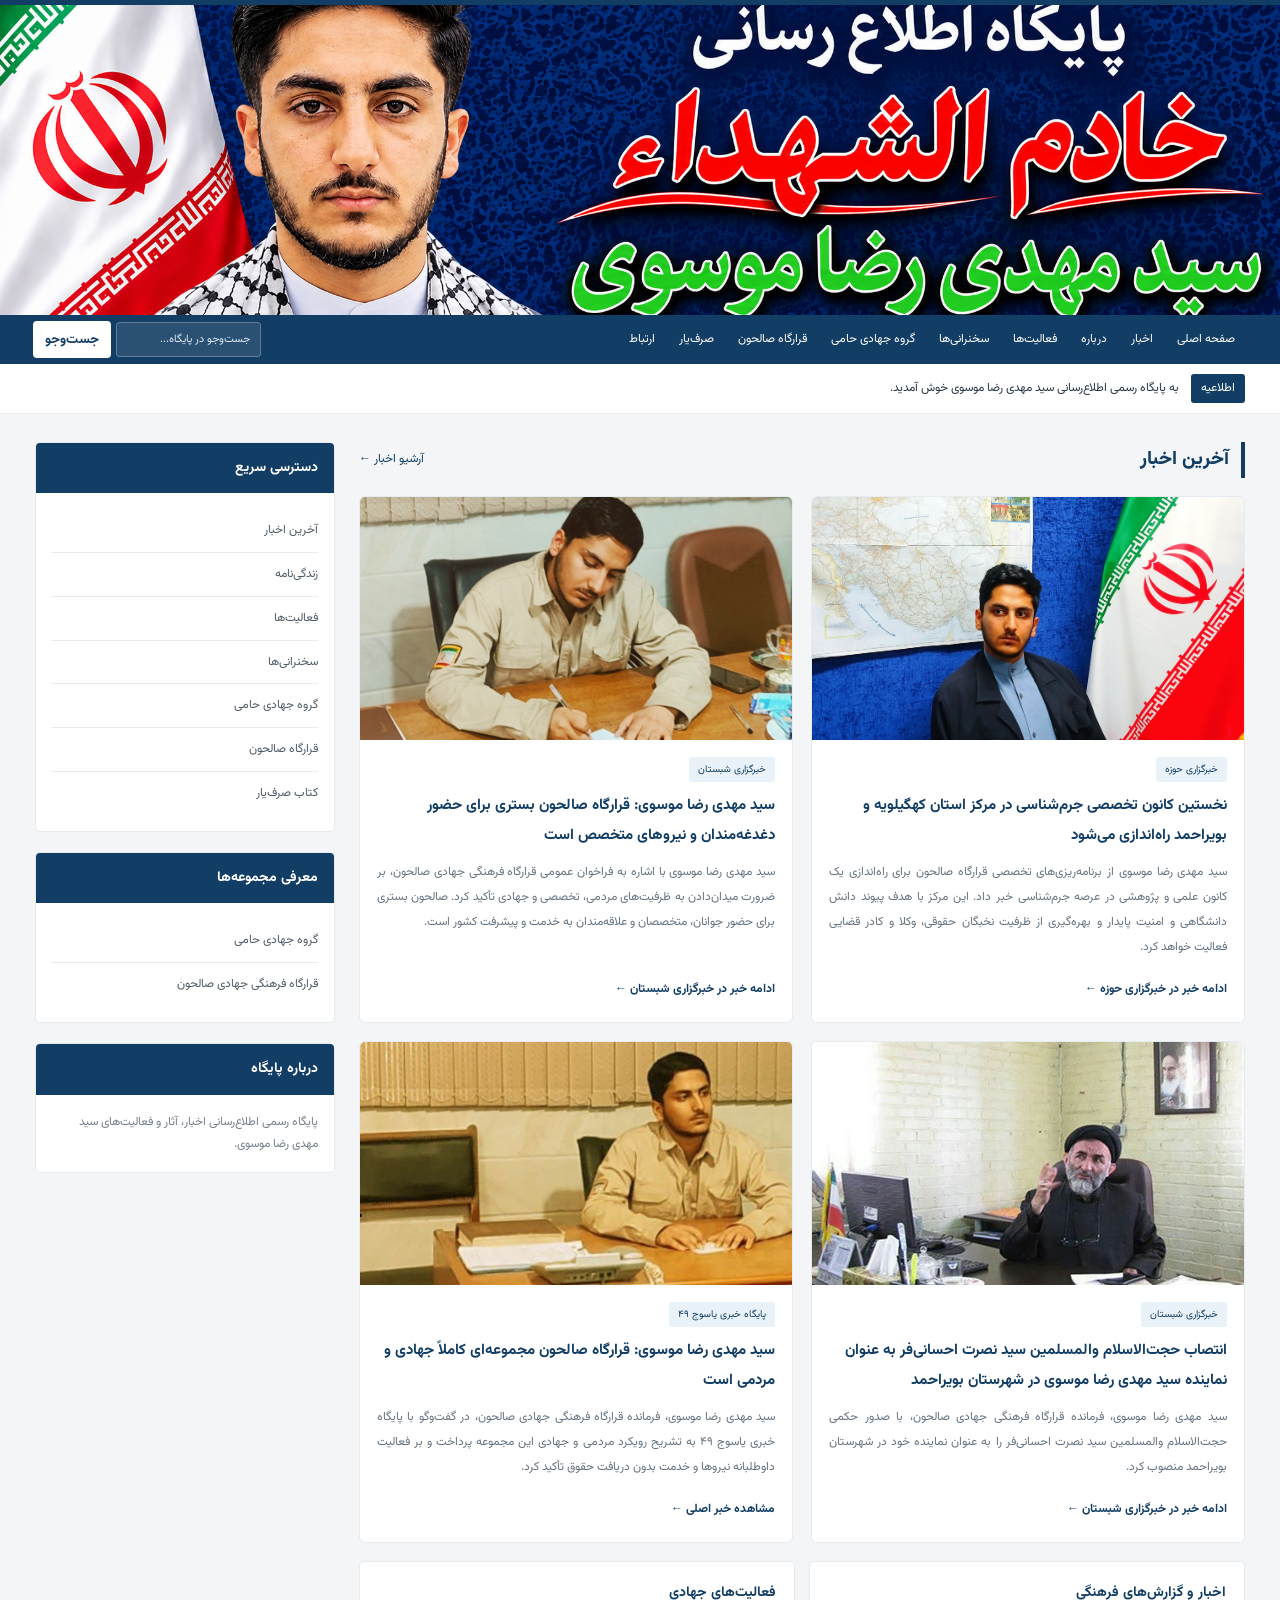
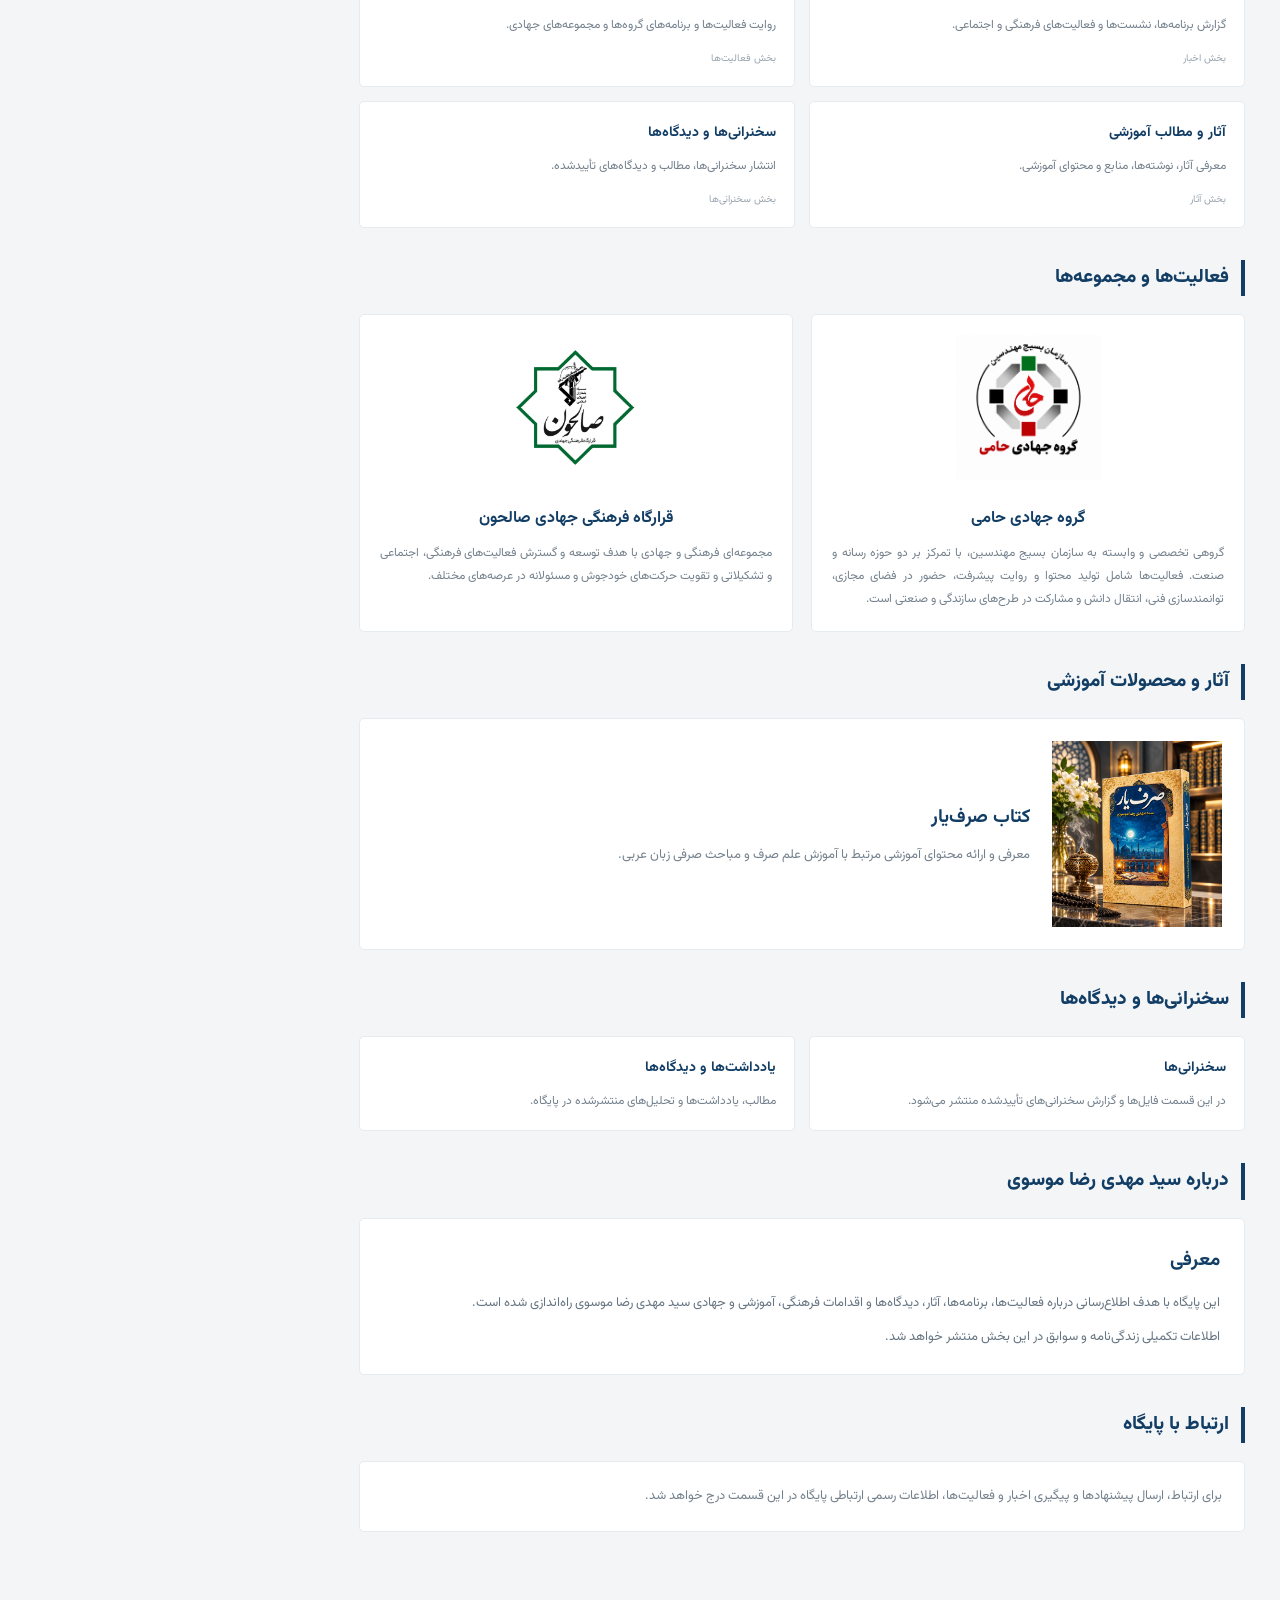
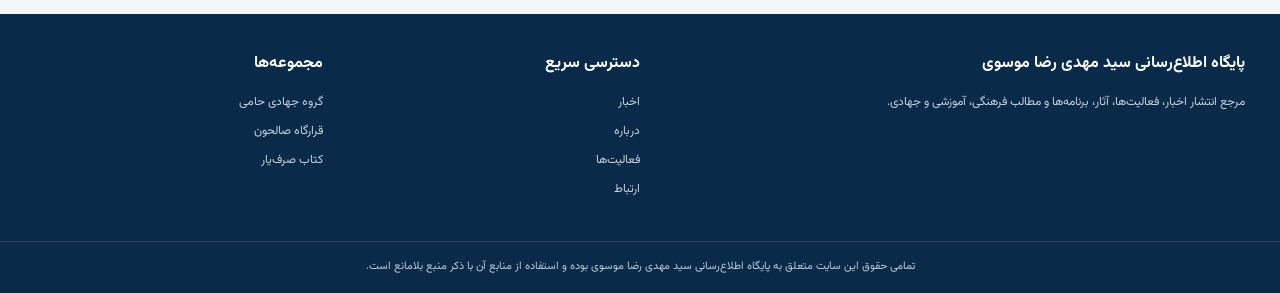
==== commit a0af95a9: "Update index.html" ====
--- a/index.html
+++ b/index.html
@@ -16,8 +16,7 @@
 :root {
   --blue:#123d65;
   --dark:#092b49;
-  --red:#c63843;
-  --green:#168451;
+  --blue-light:#eaf2f9;
   --text:#263746;
   --muted:#74818d;
   --line:#e6ebef;
@@ -47,12 +46,11 @@
 
 button,input { font-family:inherit; }
 
+/* نوار بالای سایت */
+
 .top-strip {
   height:5px;
-  background:linear-gradient(to left,
-    var(--green) 0 33.33%,
-    white 33.33% 66.66%,
-    var(--red) 66.66% 100%);
+  background:var(--blue);
 }
 
 /* بنر اصلی */
@@ -60,7 +58,7 @@
 .hero-banner {
   width:100%;
   overflow:hidden;
-  background:#123d65;
+  background:var(--blue);
   line-height:0;
 }
 
@@ -74,40 +72,6 @@
   object-position:center;
 }
 
-/* سربرگ */
-
-.header {
-  background:white;
-  border-bottom:1px solid var(--line);
-}
-
-.header-inner {
-  max-width:1250px;
-  margin:auto;
-  padding:18px 22px;
-  display:flex;
-  justify-content:space-between;
-  align-items:center;
-  gap:20px;
-}
-
-.brand-title {
-  color:var(--blue);
-  font-size:23px;
-  font-weight:800;
-}
-
-.brand-subtitle {
-  color:var(--muted);
-  font-size:12px;
-  margin-top:3px;
-}
-
-.header-date {
-  color:var(--muted);
-  font-size:12px;
-}
-
 /* منوی اصلی */
 
 .navbar {
@@ -142,7 +106,7 @@
 }
 
 .menu a:hover {
-  background:rgba(255,255,255,.13);
+  background:rgba(255,255,255,.15);
 }
 
 .mobile-bar { display:none; }
@@ -177,12 +141,13 @@
 .search-area input::placeholder { color:#e0e9f1; }
 
 .search-area button {
-  background:var(--red);
+  background:#ffffff;
   border:0;
-  color:white;
+  color:var(--blue);
   padding:8px 12px;
   border-radius:4px;
   cursor:pointer;
+  font-weight:700;
 }
 
 /* اطلاعیه */
@@ -203,7 +168,7 @@
 }
 
 .announcement-label {
-  background:var(--red);
+  background:var(--blue);
   color:white;
   padding:3px 10px;
   border-radius:3px;
@@ -222,7 +187,7 @@
   display:flex;
   align-items:center;
   justify-content:space-between;
-  border-right:4px solid var(--red);
+  border-right:4px solid var(--blue);
   padding-right:12px;
   margin-bottom:18px;
 }
@@ -272,6 +237,7 @@
 }
 
 .news-card-image {
+  display:block;
   width:100%;
   aspect-ratio:16/9;
   overflow:hidden;
@@ -300,7 +266,7 @@
 .news-source {
   display:inline-block;
   align-self:flex-start;
-  background:#edf3f8;
+  background:var(--blue-light);
   color:var(--blue);
   font-size:10px;
   padding:3px 9px;
@@ -329,12 +295,12 @@
 
 .read-more {
   display:inline-block;
-  color:var(--red);
+  color:var(--blue);
   font-size:12px;
   font-weight:700;
 }
 
-.read-more:hover { color:var(--blue); }
+.read-more:hover { color:#3978ad; }
 
 /* خبرهای متنی بدون تصویر */
 
@@ -503,7 +469,7 @@
 
 .sidebar-link:last-child { border-bottom:0; }
 
-.sidebar-link:hover { color:var(--red); }
+.sidebar-link:hover { color:var(--blue); }
 
 /* پابرگ */
 
@@ -570,10 +536,6 @@
     object-fit:cover;
   }
 
-  .header-inner { padding:12px 15px; }
-  .brand-title { font-size:17px; }
-  .header-date { display:none; }
-
   .nav-inner {
     display:block;
     padding:0 12px;
@@ -645,21 +607,11 @@
 
 <!-- بنر اصلی -->
 <div class="hero-banner" id="home">
-  <img src="header.png"
+  <img src="images/header.png"
        alt="بنر اصلی پایگاه اطلاع‌رسانی سید مهدی رضا موسوی">
 </div>
 
-<header class="header">
-  <div class="header-inner">
-    <div>
-      <div class="brand-title">سید مهدی رضا موسوی</div>
-      <div class="brand-subtitle">پایگاه رسمی اطلاع‌رسانی، اخبار و فعالیت‌ها</div>
-    </div>
-    <div class="header-date">پایگاه اطلاع‌رسانی رسمی</div>
-  </div>
-</header>
-
-<!-- منوی اصلی -->
+<!-- منوی اصلی؛ مستقیماً پس از بنر -->
 <nav class="navbar">
   <div class="nav-inner">
 
@@ -712,7 +664,6 @@
     <a href="#news">آرشیو اخبار ←</a>
   </div>
 
-  <!-- چهار خبر تصویری اصلی -->
   <div class="news-grid">
 
     <!-- خبر شماره ۱ -->
@@ -918,7 +869,8 @@
 
     <article class="organization-card searchable" id="hami">
 
-      <img src="hami.png" alt="نشان گروه جهادی حامی" loading="lazy">
+      <img src="images/hami.png"
+           alt="نشان گروه جهادی حامی" loading="lazy">
 
       <h3>گروه جهادی حامی</h3>
 
@@ -933,7 +885,8 @@
 
     <article class="organization-card searchable" id="salehoon">
 
-      <img src="salehoon.jpg" alt="نشان قرارگاه صالحون" loading="lazy">
+      <img src="images/salehoon.jpg"
+           alt="نشان قرارگاه صالحون" loading="lazy">
 
       <h3>قرارگاه فرهنگی جهادی صالحون</h3>
 
@@ -957,7 +910,8 @@
 
   <article class="book-card searchable">
 
-    <img src="sarf-yar.png" alt="کتاب صرف‌یار" loading="lazy">
+    <img src="images/sarf-yar.png"
+         alt="کتاب صرف‌یار" loading="lazy">
 
     <div>
       <h3>کتاب صرف‌یار</h3>
